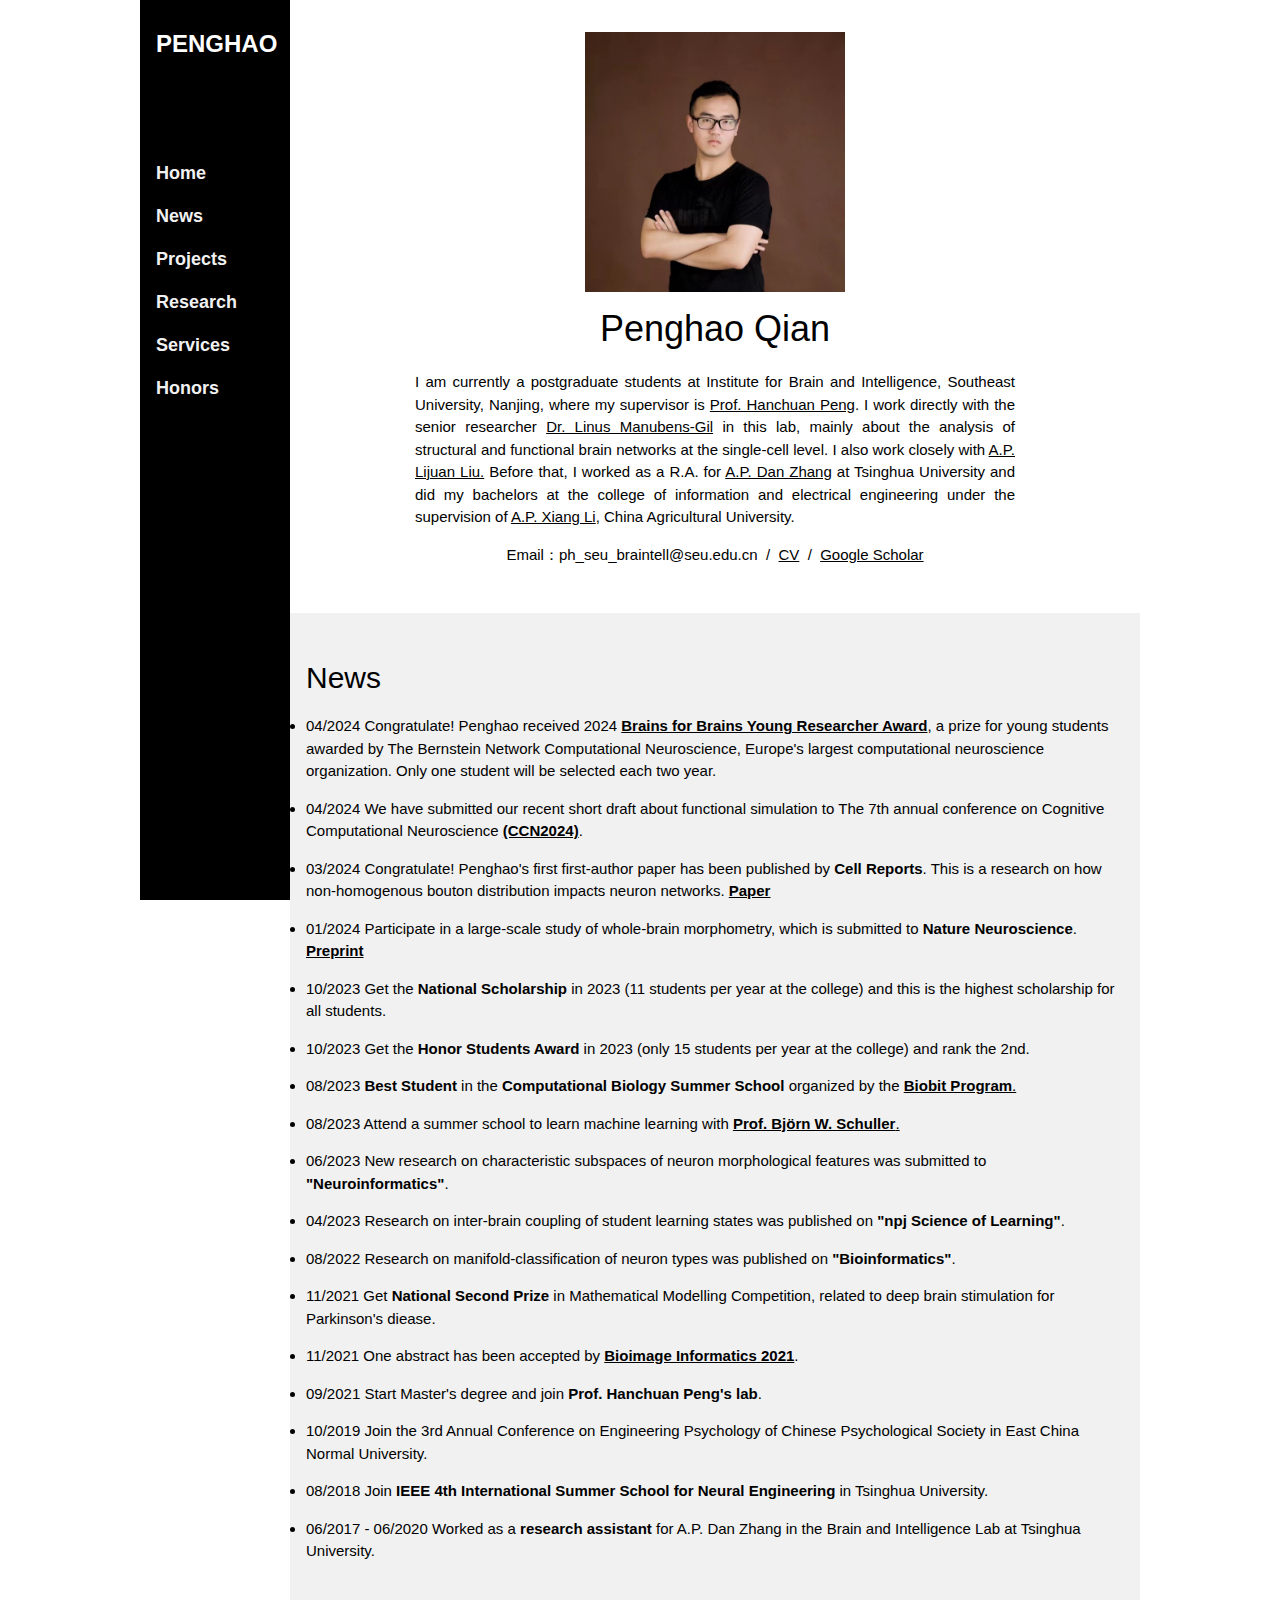
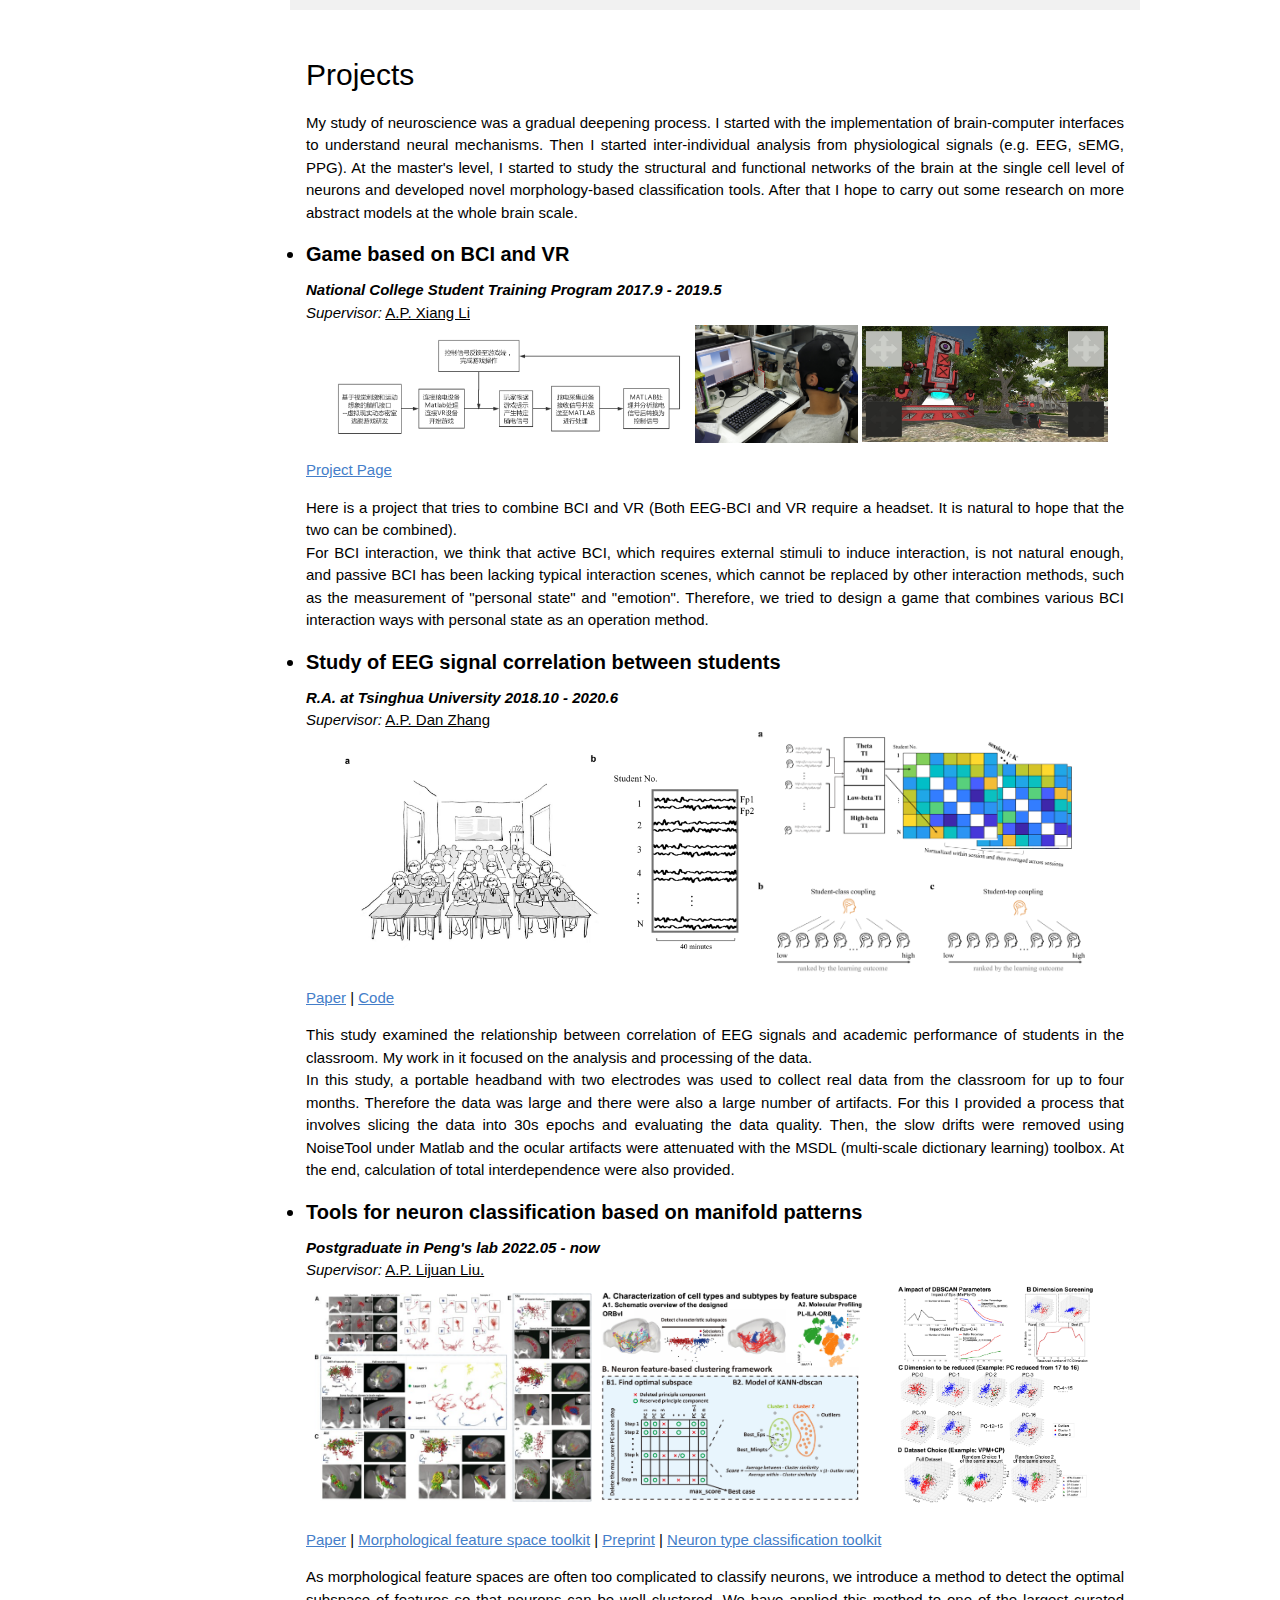
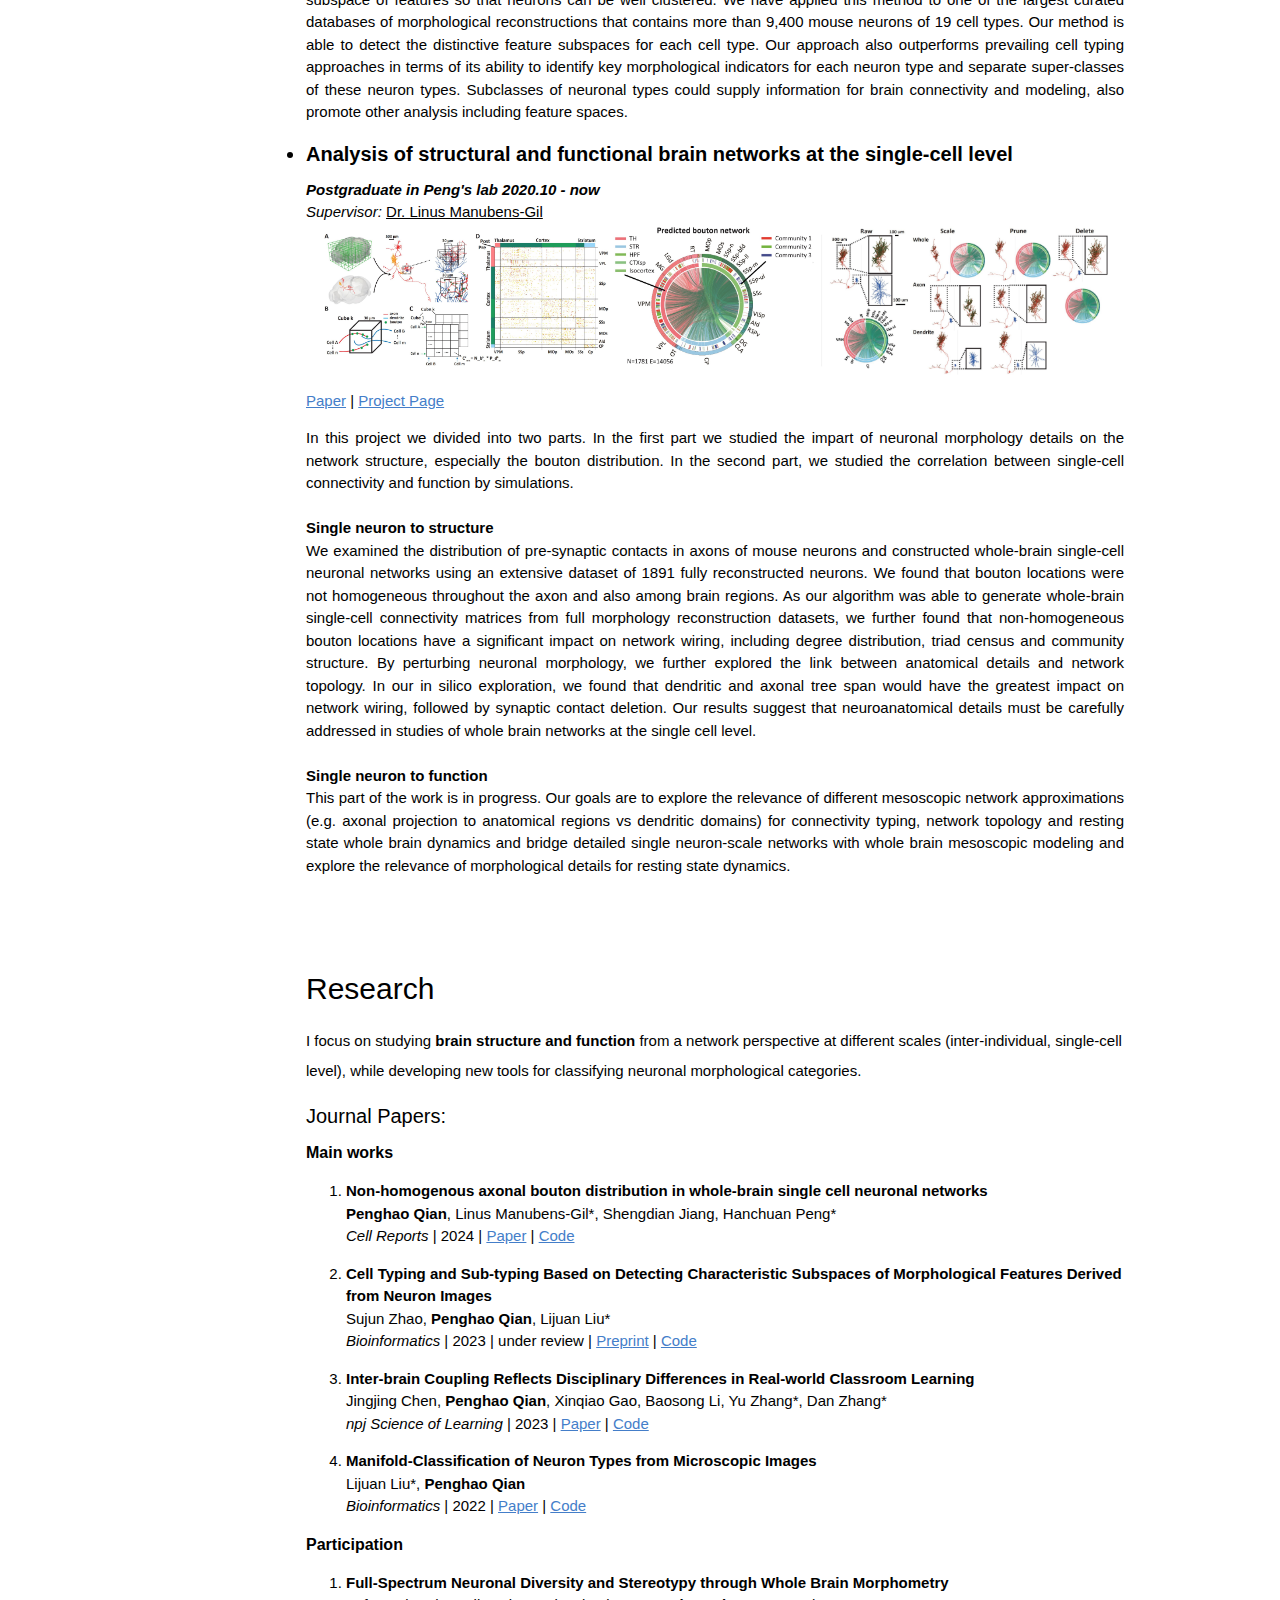
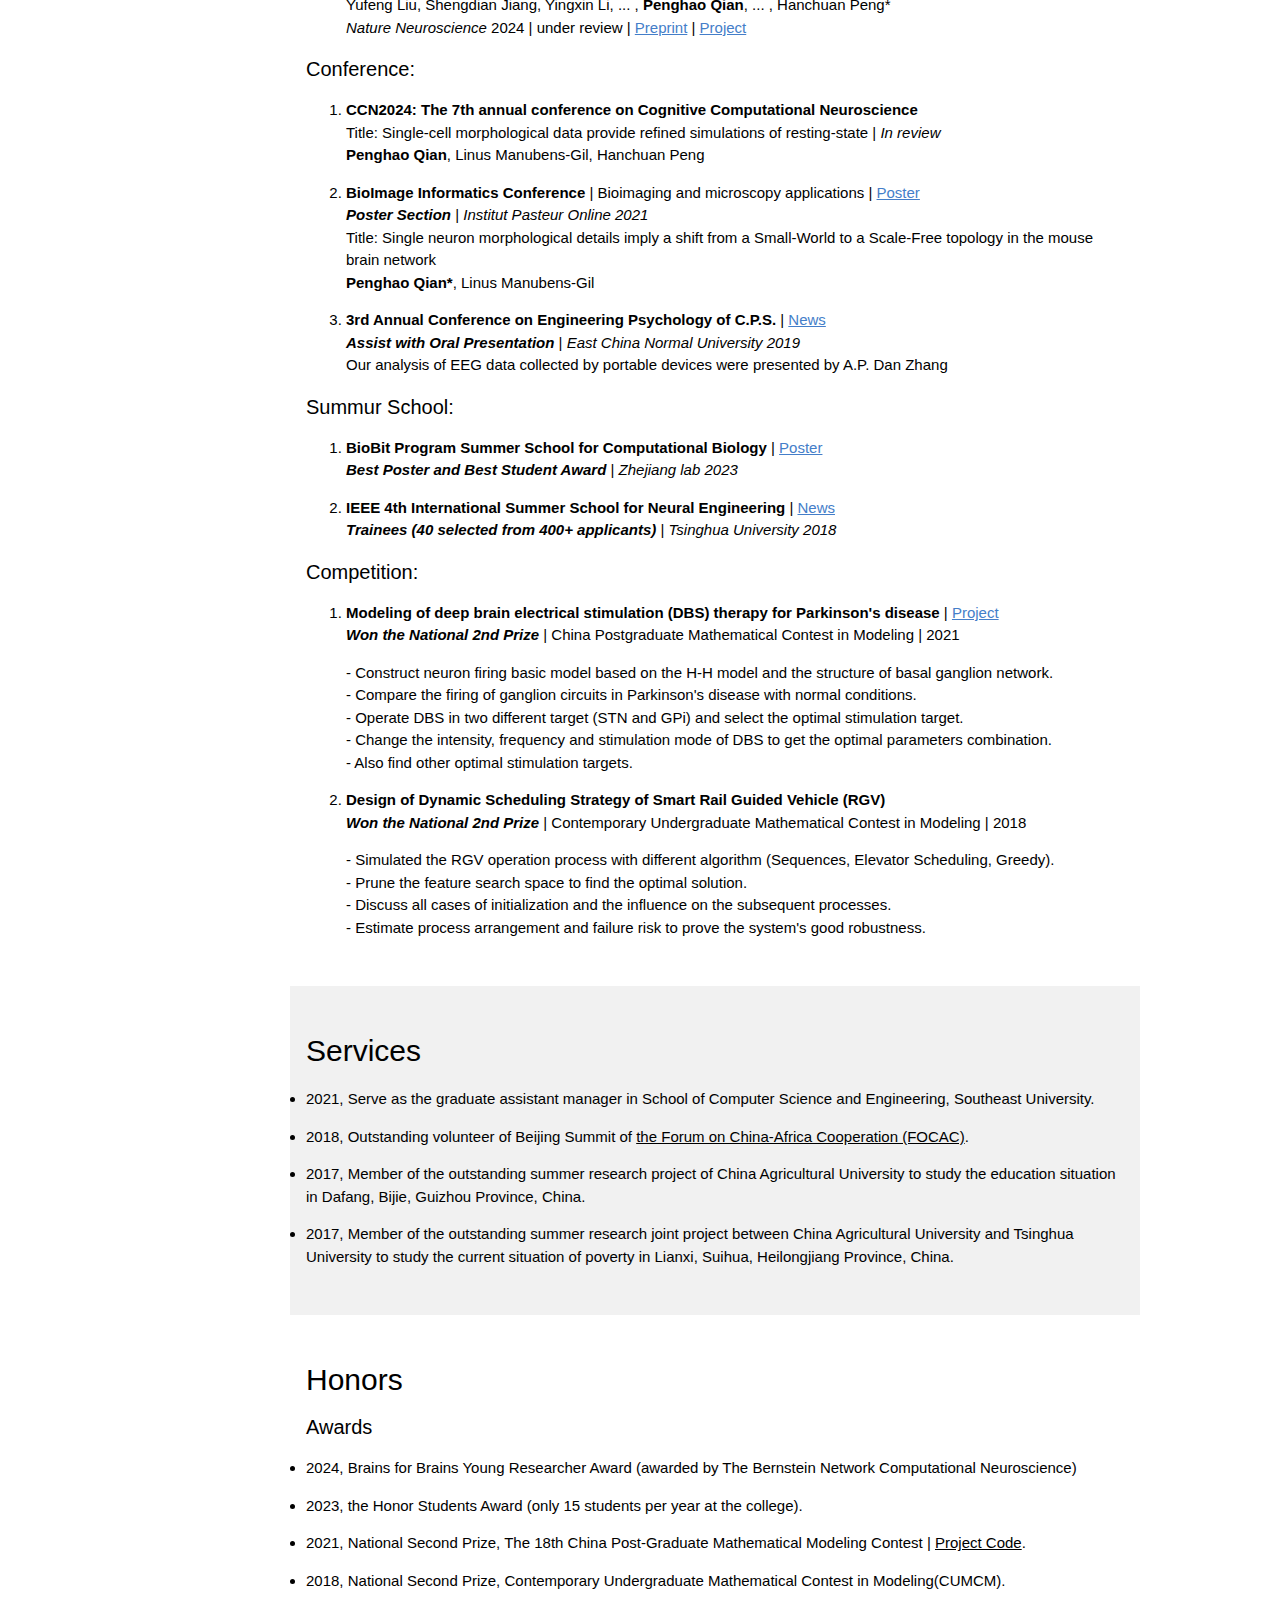
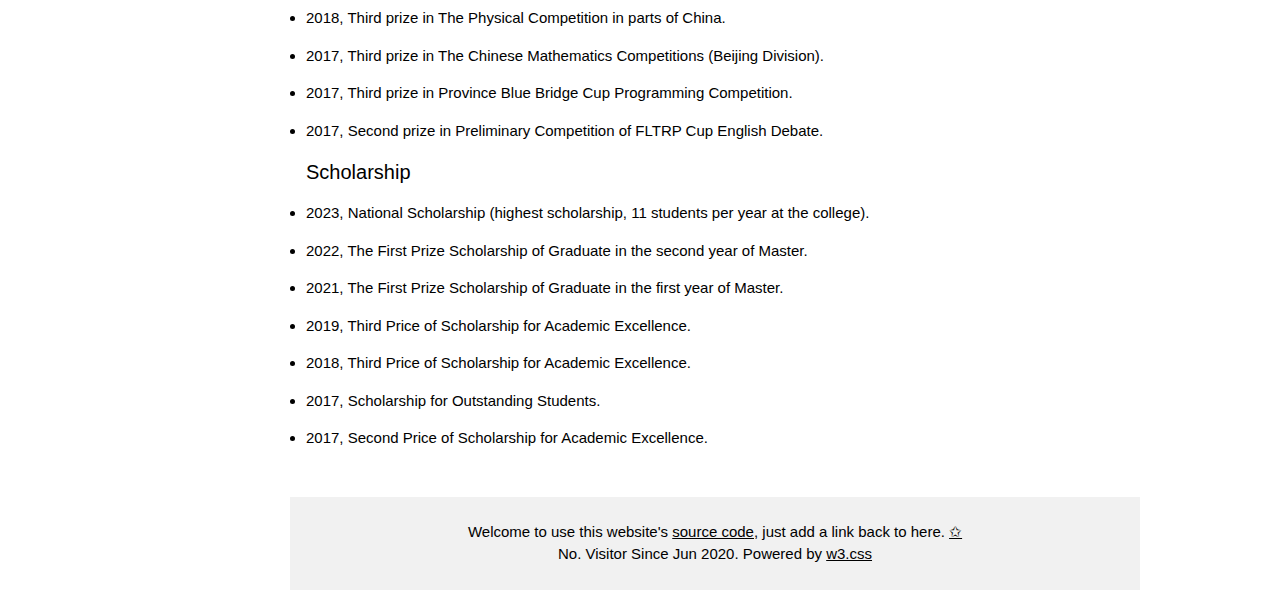
==== index.html @ 667a6465 "Update index.html" ====
<!DOCTYPE html>
<!-- 参考了王云鹤老师的学术模板，链接为https://github.com/YunheWang/HomePage -->
<html xmlns="http://www.w3.org/1999/xhtml" xml:lang="en">

<head>
  <title>Penghao Qian's Homepage</title>

  <meta charset="UTF-8">
  <meta name="viewport" content="width=device-width, initial-scale=1">
  <meta http-equiv="Content-Type" content="text/html; charset=UTF-8">
  <meta name="description" content="Penghao Qian is currently a postgraduate students at Southeast University">
  <meta name="keywords" content="Penghao Qian, 钱鹏昊, qianpenghao, Penghao, Qian">
  <meta name="author" content="Penghao Qian" />

  <link rel="stylesheet" href="w3.css">

  <style>
  .w3-sidebar a {font-family: "Roboto", sans-serif}
  body,h1,h2,h3,h4,h5,h6,.w3-wide {font-family: "Montserrat", sans-serif;}
  </style>

  <link rel="icon" type="image/png" href="images/icons.png">
  <!--
  <script src="jquery.min.js"></script>
  <script>
  $(document).ready(function(){
    // Add smooth scrolling to all links
    $("a").on('click', function(event) {

      // Make sure this.hash has a value before overriding default behavior
      if (this.hash !== "") {
        // Prevent default anchor click behavior
        event.preventDefault();

        // Store hash
        var hash = this.hash;

        // Using jQuery's animate() method to add smooth page scroll
        // The optional number (800) specifies the number of milliseconds it takes to scroll to the specified area
        $('html, body').animate({
          scrollTop: $(hash).offset().top
        }, 800, function(){

          // Add hash (#) to URL when done scrolling (default click behavior)
          window.location.hash = hash;
        });
      } // End if
    });
  });
  </script>
  //-->

</head>


<body class="w3-content" style="max-width:1000px">

<!-- Sidebar/menu -->
<nav class="w3-sidebar w3-bar-block w3-black w3-collapse w3-top w3-right" style="z-index:3;width:150px" id="mySidebar">
  <div class="w3-container w3-display-container w3-padding-16">
    <h3><b>PENGHAO</b></h3>
  </div>
  <div class="w3-padding-64 w3-text-light-grey w3-large" style="font-weight:bold">
    <a href="#home" class="w3-bar-item w3-button">Home</a>
    <a href="#news" class="w3-bar-item w3-button">News</a>
    <a href="#projects" class="w3-bar-item w3-button">Projects</a>
    <a href="#publications" class="w3-bar-item w3-button">Research</a>
    <a href="#service" class="w3-bar-item w3-button">Services</a>
    <a href="#honor" class="w3-bar-item w3-button">Honors</a>
  </div>
</nav>

<!-- Top menu on small screens -->
<header class="w3-bar w3-top w3-hide-large w3-black w3-xlarge">
  <div class="w3-bar-item w3-padding-24">PENGHAO</div>
  <a href="javascript:void(0)" class="w3-bar-item w3-button w3-padding-24 w3-right"  style="font-stretch: extra-expanded;" onclick="w3_open()"><b>≡</b></a>
  </div>
</header>

<!-- Overlay effect when opening sidebar on small screens -->
<div class="w3-overlay w3-hide-large" onclick="w3_close()" style="cursor:pointer" title="close side menu" id="myOverlay"></div>

<!-- !PAGE CONTENT! -->
<div class="w3-main" style="margin-left:150px">

  <!-- Push down content on small screens -->
  <div class="w3-hide-large" style="margin-top:83px"></div>

<!-- The Home Section -->
    <div class="w3-container w3-center w3-padding-32" id="home">
      <img style="width: 80%;max-width: 260px" alt="profile photo" src="image/Penghao.jpg">
      <h1>Penghao Qian</h1>
        <p class="w3-justify" style="width:100%;border:0px;border-spacing:0px;border-collapse:separate;margin-right:auto;margin-left:auto;max-width:600px">
          I am currently a postgraduate students at Institute for Brain and Intelligence, Southeast University, Nanjing, where my supervisor is  <a href="http://home.penglab.com/">Prof. Hanchuan Peng</a>.
          I work directly with the senior researcher <a href="https://scholar.google.com/citations?user=djj1IYUAAAAJ">Dr. Linus Manubens-Gil</a> in this lab, mainly about the analysis of structural and functional brain networks at the single-cell level.
          I also work closely with <a href="https://bme.seu.edu.cn/2023/0327/c463a439777/page.htm">A.P. Lijuan Liu.</a>
          Before that, I worked as a R.A. for <a href="https://www.psych.tsinghua.edu.cn/info/1180/1431.htm">A.P. Dan Zhang</a> at Tsinghua University 
          and did my bachelors at the college of information and electrical engineering under the supervision of <a href="http://faculty.cau.edu.cn/xxdqxy/lx_7543/list.htm">A.P. Xiang Li</a>, China Agricultural University</a>.
        </p>
        <p class="w3-center">
          <h>Email：ph_seu_braintell@seu.edu.cn</h> &nbsp/&nbsp
          <a href="https://github.com/Mr-strlen/Mr-strlen.github.io/blob/main/Penghao_CV.pdf">CV</a> &nbsp/&nbsp
          <a href="https://scholar.google.com/citations?user=bMh8__oAAAAJ">Google Scholar</a>
        </p>
        </tbody></table>
  </div>

<!-- The News Section -->
  <div class="w3-container w3-light-grey w3-padding-32" id="news">
   <h2>News</h2>
      <p><li> 04/2024 Congratulate! Penghao received 2024 <a href="https://bernstein-network.de/en/network/awards-and-initiatives/brains-for-brains-young-researcher-award/"><strong>Brains for Brains Young Researcher Award</strong></a>, a prize for young students awarded by The Bernstein Network Computational Neuroscience, Europe's largest computational neuroscience organization. Only one student will be selected each two year.</li></p>   
      <p><li> 04/2024 We have submitted our recent short draft about functional simulation to The 7th annual conference on Cognitive Computational Neuroscience <a href="https://2024.ccneuro.org/"><strong>(CCN2024)</strong></a>.</li></p>   
      <p><li> 03/2024 Congratulate! Penghao's first first-author paper has been published by <strong>Cell Reports</strong>. This is a research on how non-homogenous bouton distribution impacts neuron networks. <a href="https://doi.org/10.1016/j.celrep.2024.113871"><strong>Paper</strong></a></li></p>
      <p><li> 01/2024 Participate in a large-scale study of whole-brain morphometry, which is submitted to <strong>Nature Neuroscience</strong>. <a href="https://www.researchsquare.com/article/rs-3146034/v1"><strong>Preprint</strong></a></li></p>
      <p><li> 10/2023 Get the <strong>National Scholarship</strong> in 2023 (11 students per year at the college) and this is the highest scholarship for all students.</li></p>
      <p><li> 10/2023 Get the <strong>Honor Students Award</strong> in 2023 (only 15 students per year at the college) and rank the 2nd.</li></p>
      <p><li> 08/2023 <strong>Best Student</strong> in the <strong>Computational Biology Summer School</strong> organized by the <a href="https://en.zhejianglab.com/collaboration/biocomputing/"><strong>Biobit Program</strong>.</a></li></p>
      <p><li> 08/2023 Attend a summer school to learn machine learning with <a href="https://www.imperial.ac.uk/people/bjoern.schuller"><strong>Prof. Björn W. Schuller</strong>.</a></li></p>
      <p><li> 06/2023 New research on characteristic subspaces of neuron morphological features was submitted to <strong>"Neuroinformatics"</strong>.</li></p>
      <p><li> 04/2023 Research on inter-brain coupling of student learning states was published on <strong>"npj Science of Learning"</strong>.</li></p>
      <p><li> 08/2022 Research on manifold-classification of neuron types was published on <strong>"Bioinformatics"</strong>.</li></p>   
      <p><li> 11/2021 Get <strong>National Second Prize</strong> in Mathematical Modelling Competition, related to deep brain stimulation for Parkinson's diease.</li></p>
      <p><li> 11/2021 One abstract has been accepted by <a href="https://www.bii2021.conferences-pasteur.org/programme"><strong>Bioimage Informatics 2021</strong></a>.</li></p>
      <p><li> 09/2021 Start Master's degree and join <strong>Prof. Hanchuan Peng's lab</strong>.</li></p>
      <p><li> 10/2019 Join the 3rd Annual Conference on Engineering Psychology of Chinese Psychological Society in East China Normal University.</li></p>
      <p><li> 08/2018 Join <strong>IEEE 4th International Summer School for Neural Engineering</strong> in Tsinghua University.</li></p>
      <p><li> 06/2017 - 06/2020 Worked as a <strong>research assistant</strong> for A.P. Dan Zhang in the Brain and Intelligence Lab at Tsinghua University.</li></p>
  </div>

<!-- The Projects Section -->
  <div class="w3-container w3-padding-32" id="projects">
    <h2>Projects</h2>
    <p class="w3-justify">
    My study of neuroscience was a gradual deepening process.
    I started with the implementation of brain-computer interfaces to understand neural mechanisms. Then I started inter-individual analysis from physiological signals (e.g. EEG, sEMG, PPG).
    At the master's level, I started to study the structural and functional networks of the brain at the single cell level of neurons and developed novel morphology-based classification tools.
    After that I hope to carry out some research on more abstract models at the whole brain scale.
    </p>

    <h4><li><strong>Game based on BCI and VR</strong></li> </h4>
    <h10><div class="w3-display-container">
      <div class="w3-bar-item"><em><strong>National College Student Training Program 2017.9 - 2019.5</strong></em></div>
      <div class="w3-bar-item"><em>Supervisor:</em> <a href="http://faculty.cau.edu.cn/xxdqxy/lx_7543/list.htm">A.P. Xiang Li</a> </div>
    </div></h10>
    <div align="center">
      <img style="width:45%;" src="image/Project1_total_process.png">
      <img style="width:20%;" src="image/Project1_exp_sence.jpg">
      <img style="width:30%;" src="image/Project1_sence2_03.jpg"> 
    </div>
    <p class="w3-justify">
    <a style="color: #447ec9" href="https://github.com/Mr-strlen/BCI_VR_Game_Demo">Project Page</a> 
    </p>
    <p class="w3-justify">
      Here is a project that tries to combine BCI and VR (Both EEG-BCI and VR require a headset. It is natural to hope that the two can be combined). <br />
      For BCI interaction, we think that active BCI, which requires external stimuli to induce interaction, is not natural enough, and passive BCI has been lacking typical interaction scenes, which cannot be replaced by other interaction methods, such as the measurement of "personal state" and "emotion".
      Therefore, we tried to design a game that combines various BCI interaction ways with personal state as an operation method.
    </p> 
    
    <h4><li><strong>Study of EEG signal correlation between students</strong></li> </h4>
    <h10><div class="w3-display-container">
      <div class="w3-bar-item"><em><strong>R.A. at Tsinghua University 2018.10 - 2020.6</strong></em></div>
      <div class="w3-bar-item"><em>Supervisor:</em> <a href="https://www.psych.tsinghua.edu.cn/info/1180/1431.htm">A.P. Dan Zhang</a> </div>
    </div></h10>
    <div align="center">
      <img  style="width:50%;" src="image/Project2_intro.png">
      <img  style="width:40%;" src="image/Project2.png">
    </div>
    <p class="w3-justify">
      <a style="color: #447ec9" href="https://www.nature.com/articles/s41539-023-00162-1">Paper</a> | 
      <a style="color: #447ec9" href="https://cloud.tsinghua.edu.cn/d/455601fcaf814baca98d/">Code</a>
    </p>
    <p class="w3-justify">
      This study examined the relationship between correlation of EEG signals and academic performance of students in the classroom. My work in it focused on the analysis and processing of the data.<br />
      In this study, a portable headband with two electrodes was used to collect real data from the classroom for up to four months. Therefore the data was large and there were also a large number of artifacts. 
      For this I provided a process that involves slicing the data into 30s epochs and evaluating the data quality. 
      Then, the slow drifts were removed using NoiseTool under Matlab and the ocular artifacts were attenuated with the MSDL (multi-scale dictionary learning) toolbox. 
      At the end, calculation of total interdependence were also provided.
    </p> 

    <h4><li><strong>Tools for neuron classification based on manifold patterns</strong></li> </h4>
    <h10><div class="w3-display-container">
      <div class="w3-bar-item"><em><strong>Postgraduate in Peng's lab 2022.05 - now</strong></em></div>
      <div class="w3-bar-item"><em>Supervisor:</em> <a href="https://bme.seu.edu.cn/2023/0327/c463a439777/page.htm">A.P. Lijuan Liu.</a> </div>
    </div></h10>
    <div align="center">
      <img  style="width:34%;" src="image/Project3.jpg">
      <img  style="width:35%;" src="image/Project3_2.jpg">
      <img  style="width:28%;" src="image/Project3_3.jpg">
    </div>
    <p class="w3-justify">
      <a style="color: #447ec9" href="https://doi.org/10.1093/bioinformatics/btac594">Paper</a> |
      <a style="color: #447ec9" href="https://github.com/Mr-strlen/Cell_Pattern_Analysis_Tool">Morphological feature space toolkit</a> |
      <a style="color: #447ec9" href="https://www.biorxiv.org/content/10.1101/2023.09.26.559442">Preprint</a> |
      <a style="color: #447ec9" href="https://github.com/SEU-ALLEN-codebase/ManifoldAnalysis">Neuron type classification toolkit</a>    
    </p>
    <p class="w3-justify">
      As morphological feature spaces are often too complicated to classify neurons, we introduce a method to detect the optimal subspace of features so that neurons can be well clustered. 
      We have applied this method to one of the largest curated databases of morphological reconstructions that contains more than 9,400 mouse neurons of 19 cell types. 
      Our method is able to detect the distinctive feature subspaces for each cell type.
      Our approach also outperforms prevailing cell typing approaches in terms of its ability to identify key morphological indicators for each neuron type and separate super-classes of these neuron types. 
      Subclasses of neuronal types could supply information for brain connectivity and modeling, also promote other analysis including feature spaces.
    </p> 

    <h4><li><strong>Analysis of structural and functional brain networks at the single-cell level</strong></li> </h4>
    <h10><div class="w3-display-container">
      <div class="w3-bar-item"><em><strong>Postgraduate in Peng's lab 2020.10 - now</strong></em></div>
      <div class="w3-bar-item"><em>Supervisor:</em> <a href="https://scholar.google.com/citations?user=djj1IYUAAAAJ">Dr. Linus Manubens-Gil</a> </div>
    </div></h10>
    <div align="center">
      <img  style="width:35%;" src="image/Project4_process1.jpg">
      <img  style="width:25%;" src="image/Project4.jpg">
      <img  style="width:35%;" src="image/Project4_perturbation.jpg">
    </div>

    <p class="w3-justify">
      <a style="color: #447ec9" href="https://doi.org/10.1016/j.celrep.2024.113871">Paper</a> |
      <a style="color: #447ec9" href="https://github.com/MorphoNeuralNetworks/Full_morphology_networks_Qian">Project Page</a>
    </p>
    <p class="w3-justify">
      In this project we divided into two parts. 
      In the first part we studied the impart of neuronal morphology details on the network structure, especially the bouton distribution.
      In the second part, we studied the correlation between single-cell connectivity and function by simulations.<br /><br />
      <strong>Single neuron to structure</strong><br />
      We examined the distribution of pre-synaptic contacts in axons of mouse neurons and constructed whole-brain single-cell neuronal networks using an extensive dataset of 1891 fully reconstructed neurons. 
      We found that bouton locations were not homogeneous throughout the axon and also among brain regions. 
      As our algorithm was able to generate whole-brain single-cell connectivity matrices from full morphology reconstruction datasets, we further found that non-homogeneous bouton locations have a significant impact on network wiring, including degree distribution, triad census and community structure. 
      By perturbing neuronal morphology, we further explored the link between anatomical details and network topology. 
      In our in silico exploration, we found that dendritic and axonal tree span would have the greatest impact on network wiring, followed by synaptic contact deletion. 
      Our results suggest that neuroanatomical details must be carefully addressed in studies of whole brain networks at the single cell level.
      <br /><br />
      <strong>Single neuron to function</strong><br />
      This part of the work is in progress. Our goals are to explore the relevance of different mesoscopic network approximations (e.g. axonal projection to anatomical regions vs dendritic domains) for connectivity typing, network topology and resting state whole brain dynamics 
      and bridge detailed single neuron-scale networks with whole brain mesoscopic modeling and explore the relevance of morphological details for resting state dynamics.
    </p> 
  </div>
  
 <!-- The Publications Section -->
  <div class="w3-container w3-padding-32"" id="publications">
    <h2>Research</h2>
      <p class="w3-left-align" style="line-height:200%">
        I focus on studying <strong>brain structure and function</strong> from a network perspective at different scales (inter-individual, single-cell level), while developing new tools for classifying neuronal morphological categories.
      </p>
	<h4> Journal Papers:</h4>
  <h6><strong>Main works</strong></h6>
    <ol>
      <p>
        <li><strong>Non-homogenous axonal bouton distribution in whole-brain single cell neuronal networks</strong>
        <br>
        <strong>Penghao Qian</strong>, Linus Manubens-Gil*, Shengdian Jiang, Hanchuan Peng*
        <br>
        <em>Cell Reports</em> | 2024 | <a style="color: #447ec9" href="https://doi.org/10.1016/j.celrep.2024.113871">Paper</a> | <a style="color: #447ec9" href="https://github.com/MorphoNeuralNetworks/Full_morphology_networks_Qian">Code</a> 
      </p>
      <p>
        <li><strong>Cell Typing and Sub-typing Based on Detecting Characteristic Subspaces of Morphological Features Derived from Neuron Images</strong>
        <br>
        Sujun Zhao, <strong>Penghao Qian</strong>, Lijuan Liu*
        <br>
        <em>Bioinformatics</em> | 2023 | under review | <a style="color: #447ec9" href="https://www.biorxiv.org/content/10.1101/2023.09.26.559442">Preprint</a> | <a style="color: #447ec9" href="https://github.com/SEU-ALLEN-codebase/ManifoldAnalysis">Code</a>
      </p>
      <p>
        <li><strong>Inter-brain Coupling Reflects Disciplinary Differences in Real-world Classroom Learning</strong>
        <br>
        Jingjing Chen, <strong>Penghao Qian</strong>, Xinqiao Gao, Baosong Li, Yu Zhang*, Dan Zhang*
        <br>
        <em>npj Science of Learning</em> | 2023 | <a style="color: #447ec9" href="https://www.nature.com/articles/s41539-023-00162-1">Paper</a> | <a style="color: #447ec9" href="https://cloud.tsinghua.edu.cn/d/455601fcaf814baca98d/">Code</a>
      </p>
      <p>
        <li><strong>Manifold-Classification of Neuron Types from Microscopic Images</strong>
        <br>
        Lijuan Liu*, <strong>Penghao Qian</strong>
        <br>
        <em>Bioinformatics</em> | 2022 | <a style="color: #447ec9" href="https://doi.org/10.1093/bioinformatics/btac594">Paper</a> | <a style="color: #447ec9" href="https://github.com/Mr-strlen/Cell_Pattern_Analysis_Tool">Code</a>
      </p>
    </ol>

    <h6><strong>Participation</strong></h6>
    <ol>
      <p>
        <li><strong>Full-Spectrum Neuronal Diversity and Stereotypy through Whole Brain Morphometry</strong>
        <br>
        Yufeng Liu, Shengdian Jiang, Yingxin Li, ... , <strong>Penghao Qian</strong>, ... , Hanchuan Peng*
        <br>
        <em>Nature Neuroscience</em> 2024 | under review | <a style="color: #447ec9" href="https://www.researchsquare.com/article/rs-3146034/v1">Preprint</a> | <a style="color: #447ec9" href="https://sd-jiang.github.io/full_spectrum/">Project</a> 
      </p>
    </ol>

    </p>
  
  <h4> Conference:</h4>
  <ol>
    <p>
      <li>
      <strong>CCN2024: The 7th annual conference on Cognitive Computational Neuroscience</strong>
      <br>
      Title: Single-cell morphological data provide refined simulations of resting-state | <em>In review</em>
      <br>
      <strong>Penghao Qian</strong>, Linus Manubens-Gil, Hanchuan Peng
    </p>
    <p>
      <li>
      <strong>BioImage Informatics Conference</strong> | Bioimaging and microscopy applications | <a style="color: #447ec9" href="image/BII_Poster.JPG">Poster</a>
      <br>
      <strong><em>Poster Section</em></strong> | <em>Institut Pasteur Online 2021</em>
      <br>
      Title: Single neuron morphological details imply a shift from a Small-World to a Scale-Free topology in the mouse brain network
      <br>
      <strong>Penghao Qian*</strong>, Linus Manubens-Gil
    </p>
    <p>
      <li>
      <strong>3rd Annual Conference on Engineering Psychology of C.P.S.</strong> | <a style="color: #447ec9" href="https://engpsy.bjtu.edu.cn/archives/333">News</a>
      <br>
      <strong><em>Assist with Oral Presentation</em></strong> | <em>East China Normal University 2019</em>
      <br>
      Our analysis of EEG data collected by portable devices were presented by A.P. Dan Zhang
      <br>
    </p>
  </ol>

  <h4> Summur School:</h4>
  <ol>
    <p>
      <li>
      <strong>BioBit Program Summer School for Computational Biology</strong> | <a style="color: #447ec9" href="image/Biobit_Poster.JPG">Poster</a>
      <br>
      <strong><em>Best Poster and Best Student Award</em></strong> | <em>Zhejiang lab 2023</em>
      <br>
    </p>
    <p>
      <li>
      <strong>IEEE 4th International Summer School for Neural Engineering</strong> | <a style="color: #447ec9" href="https://www.embs.org/news-and-events/news/the-4th-ieee-embs-summer-school-of-neural-engineering-in-beijing-china/">News</a>
      <br>
      <strong><em>Trainees (40 selected from 400+ applicants)</em></strong> | <em>Tsinghua University 2018</em>
    </p>
  </ol>


  <h4> Competition:</h4>
  <ol>
    <p>
      <li>
      <strong>Modeling of deep brain electrical stimulation (DBS) therapy for Parkinson's disease</strong> | <a style="color: #447ec9" href="https://github.com/Mr-strlen/Basal_Ganglia_Network_Model">Project</a>
      <br>
      <strong><em>Won the National 2nd Prize</em></strong> | China Postgraduate Mathematical Contest in Modeling | 2021
      <br>
      <p class="w3-justify">
        - Construct neuron firing basic model based on the H-H model and the structure of basal ganglion network.<br>
        - Compare the firing of ganglion circuits in Parkinson's disease with normal conditions.<br> 
        - Operate DBS in two different target (STN and GPi) and select the optimal stimulation target.<br>
        - Change the intensity, frequency and stimulation mode of DBS to get the optimal parameters combination.<br> 
        - Also find other optimal stimulation targets.<br>
      </p> 
    </p>
    <p>
      <li>
      <strong>Design of Dynamic Scheduling Strategy of Smart Rail Guided Vehicle (RGV)</strong> 
      <br>
      <strong><em>Won the National 2nd Prize</em></strong> | Contemporary Undergraduate Mathematical Contest in Modeling | 2018
      <br>
      <p class="w3-justify">
        - Simulated the RGV operation process with different algorithm (Sequences, Elevator Scheduling, Greedy).<br> 
        - Prune the feature search space to find the optimal solution.<br>
        - Discuss all cases of initialization and the influence on the subsequent processes.<br>
        - Estimate process arrangement and failure risk to prove the system's good robustness.<br>
      </p> 
    </p>

  </ol>
  </div>

<!-- The Services Section -->
  <div class="w3-container w3-light-grey w3-padding-32" id="service">
    <h2>Services</h2>
    <p><li>2021, Serve as the graduate assistant manager in School of Computer Science and Engineering, Southeast University.</p>
	  <p><li>2018, Outstanding volunteer of Beijing Summit of <a href="http://www.focac.org/">the Forum on China-Africa Cooperation (FOCAC)</a>.</p>
    <p><li>2017, Member of the outstanding summer research project of China Agricultural University to study the education situation in Dafang, Bijie, Guizhou Province, China.</p>
    <p><li>2017, Member of the outstanding summer research joint project between China Agricultural University and Tsinghua University to study the current situation of poverty in Lianxi, Suihua, Heilongjiang Province, China.</p>
  </div>

  <!-- The Honors Section -->
  <div class="w3-container w3-padding-32" id="honor">
    <h2>Honors</h2>
    <h4>Awards</h4>
    <p><li> 2024, Brains for Brains Young Researcher Award (awarded by The Bernstein Network Computational Neuroscience)</p>
    <p><li> 2023, the Honor Students Award (only 15 students per year at the college).</p>
    <p><li> 2021, National Second Prize, The 18th China Post-Graduate Mathematical Modeling Contest | <a href="https://github.com/Mr-strlen/Basal_Ganglia_Network_Model">Project Code</a>.</p>
    <p><li> 2018, National Second Prize, Contemporary Undergraduate Mathematical Contest in Modeling(CUMCM).</p>  
    <p><li> 2018, Third prize in The Physical Competition in parts of China.</p>
    <p><li> 2017, Third prize in The Chinese Mathematics Competitions (Beijing Division).</p>
    <p><li> 2017, Third prize in Province Blue Bridge Cup Programming Competition.</p>
    <p><li> 2017, Second prize in Preliminary Competition of FLTRP Cup English Debate.</p>
    
    <h4>Scholarship</h4>
    <p><li> 2023, National Scholarship (highest scholarship, 11 students per year at the college).</p>
    <p><li> 2022, The First Prize Scholarship of Graduate in the second year of Master.</p>
    <p><li> 2021, The First Prize Scholarship of Graduate in the first year of Master.</p>
    <p><li> 2019, Third Price of Scholarship for Academic Excellence.</p>
    <p><li> 2018, Third Price of Scholarship for Academic Excellence.</p>
    <p><li> 2017, Scholarship for Outstanding Students.</p>  
    <p><li> 2017, Second Price of Scholarship for Academic Excellence.</p>
      
  </div>  
  <div class="w3-light-grey w3-center w3-padding-24">

    Welcome to use this website's <a href="https://github.com/YunheWang/HomePage">source code</a>, just add a link back to here. <a href="https://www.wangyunhe.site/">&#10025;</a></br>

  <!-- Default Statcounter code for Yunhe Wang's Homepage  https://www.wangyunhe.site -->
  No.
  <script type="text/javascript">
  var sc_project=12347113; 
  var sc_invisible=0; 
  var sc_security="21aca5d1"; 
  var sc_https=1; 
  var scJsHost = "https://";
  document.write("<sc"+"ript type='text/javascript' src='" + scJsHost+
  "statcounter.com/counter/counter.js'></"+"script>");
  </script> Visitor Since Jun 2020. Powered by <a href="https://www.w3schools.com/w3css/default.asp" title="W3.CSS" target="_blank" class="w3-hover-opacity">w3.css</a>
  <noscript>
    <div class="statcounter"><a title="Web Analytics Made Easy -
  StatCounter" href="https://statcounter.com/" target="_blank"><img
  class="statcounter" src="https://c.statcounter.com/12347113/0/21aca5d1/0/"
  alt="Web Analytics Made Easy - StatCounter"></a></div>
  </noscript>
  <!-- End of Statcounter Code -->

  </div>

  <!-- End page content -->
</div>

<script>
// Accordion 
function myAccFunc() {
  var x = document.getElementById("demoAcc");
  if (x.className.indexOf("w3-show") == -1) {
    x.className += " w3-show";
  } else {
    x.className = x.className.replace(" w3-show", "");
  }
}

// Click on the "Jeans" link on page load to open the accordion for demo purposes
document.getElementById("myBtn").click();


// Open and close sidebar
function w3_open() {
  document.getElementById("mySidebar").style.display = "block";
  document.getElementById("myOverlay").style.display = "block";
}
 
function w3_close() {
  document.getElementById("mySidebar").style.display = "none";
  document.getElementById("myOverlay").style.display = "none";
}
</script>

</body>
</html>
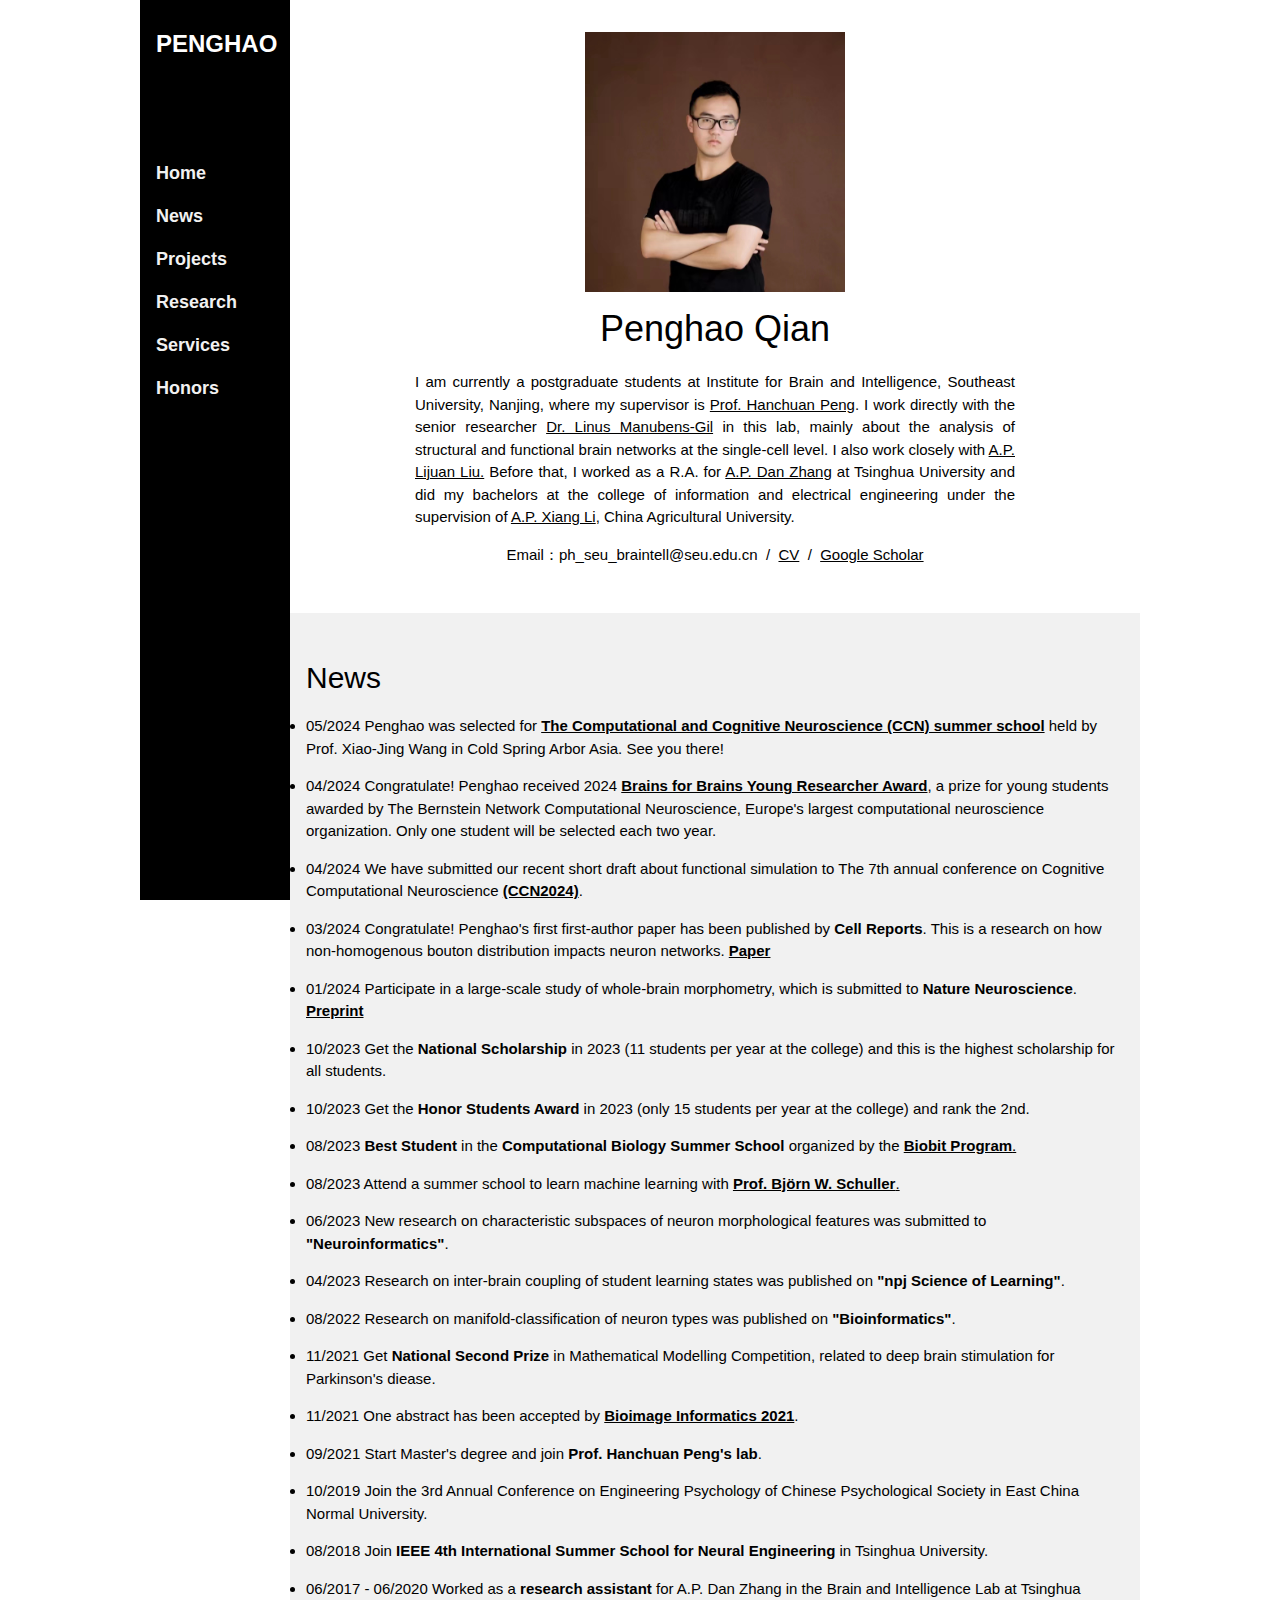
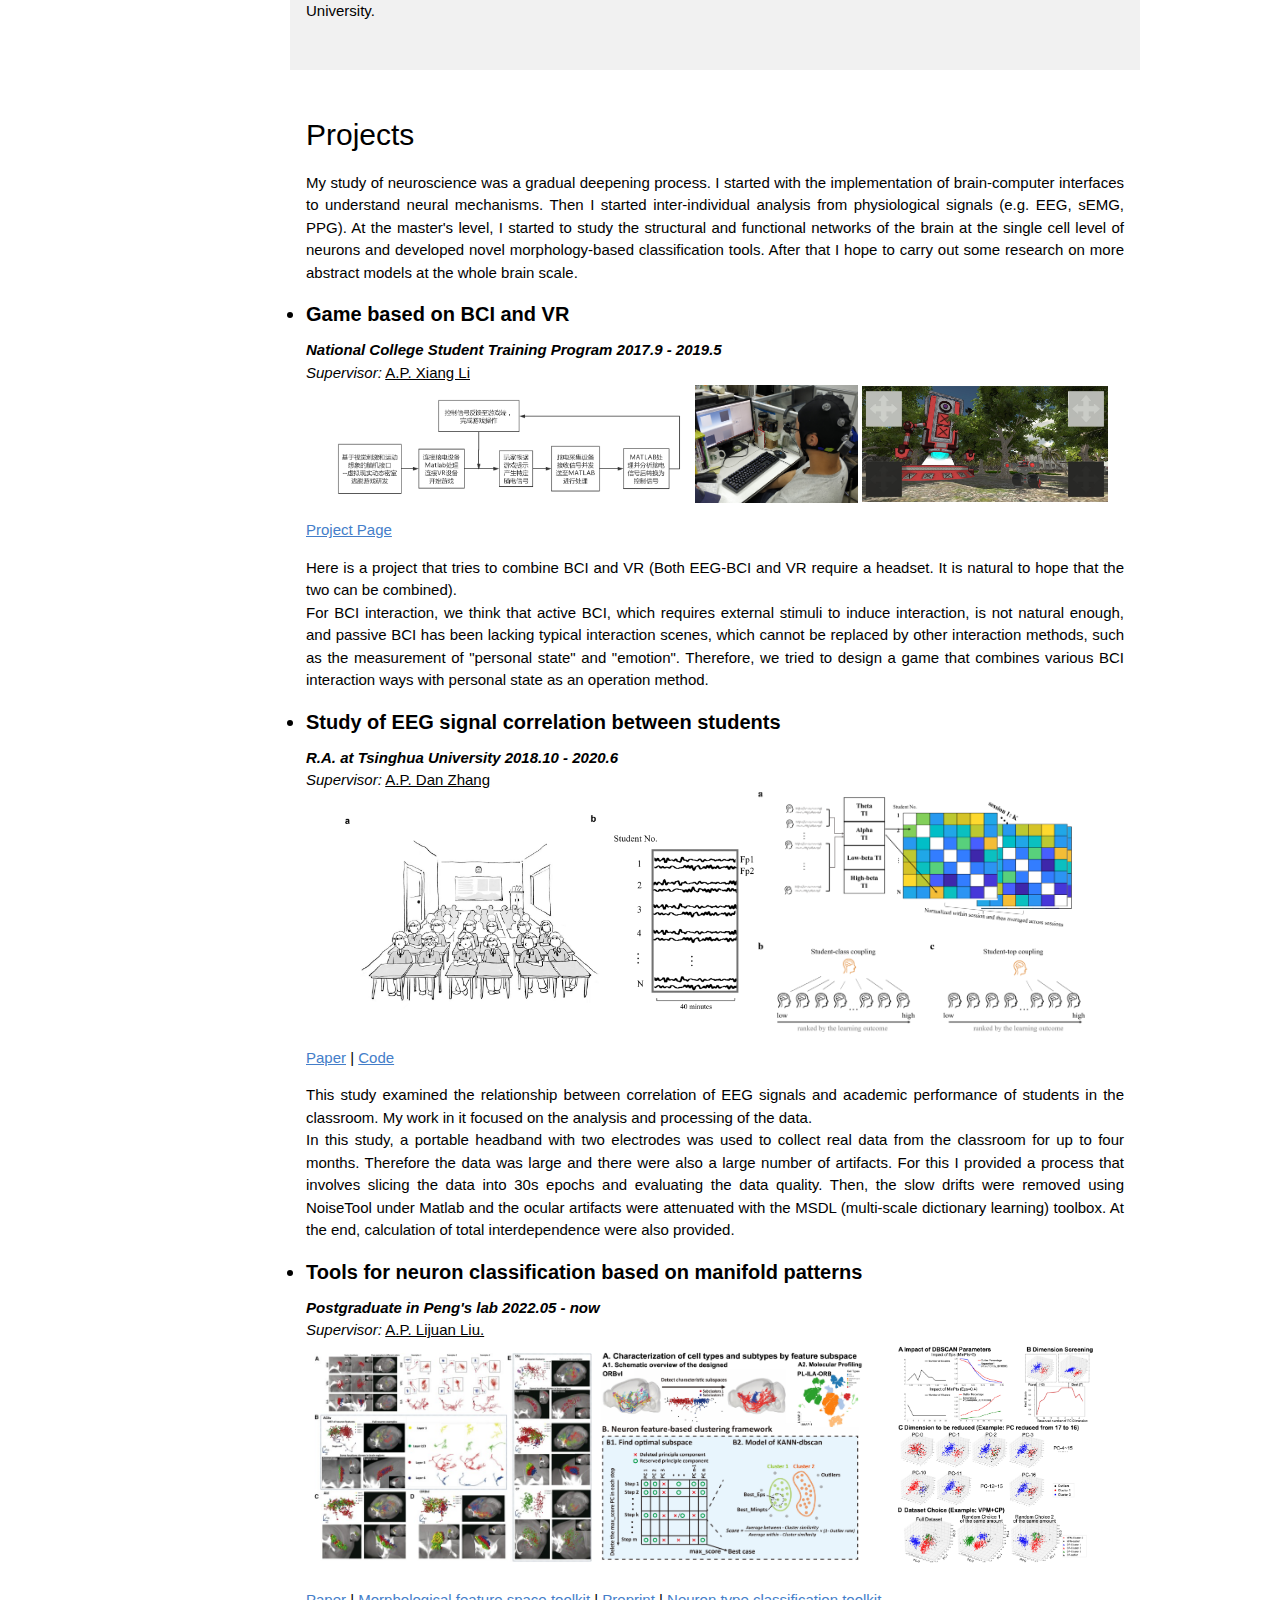
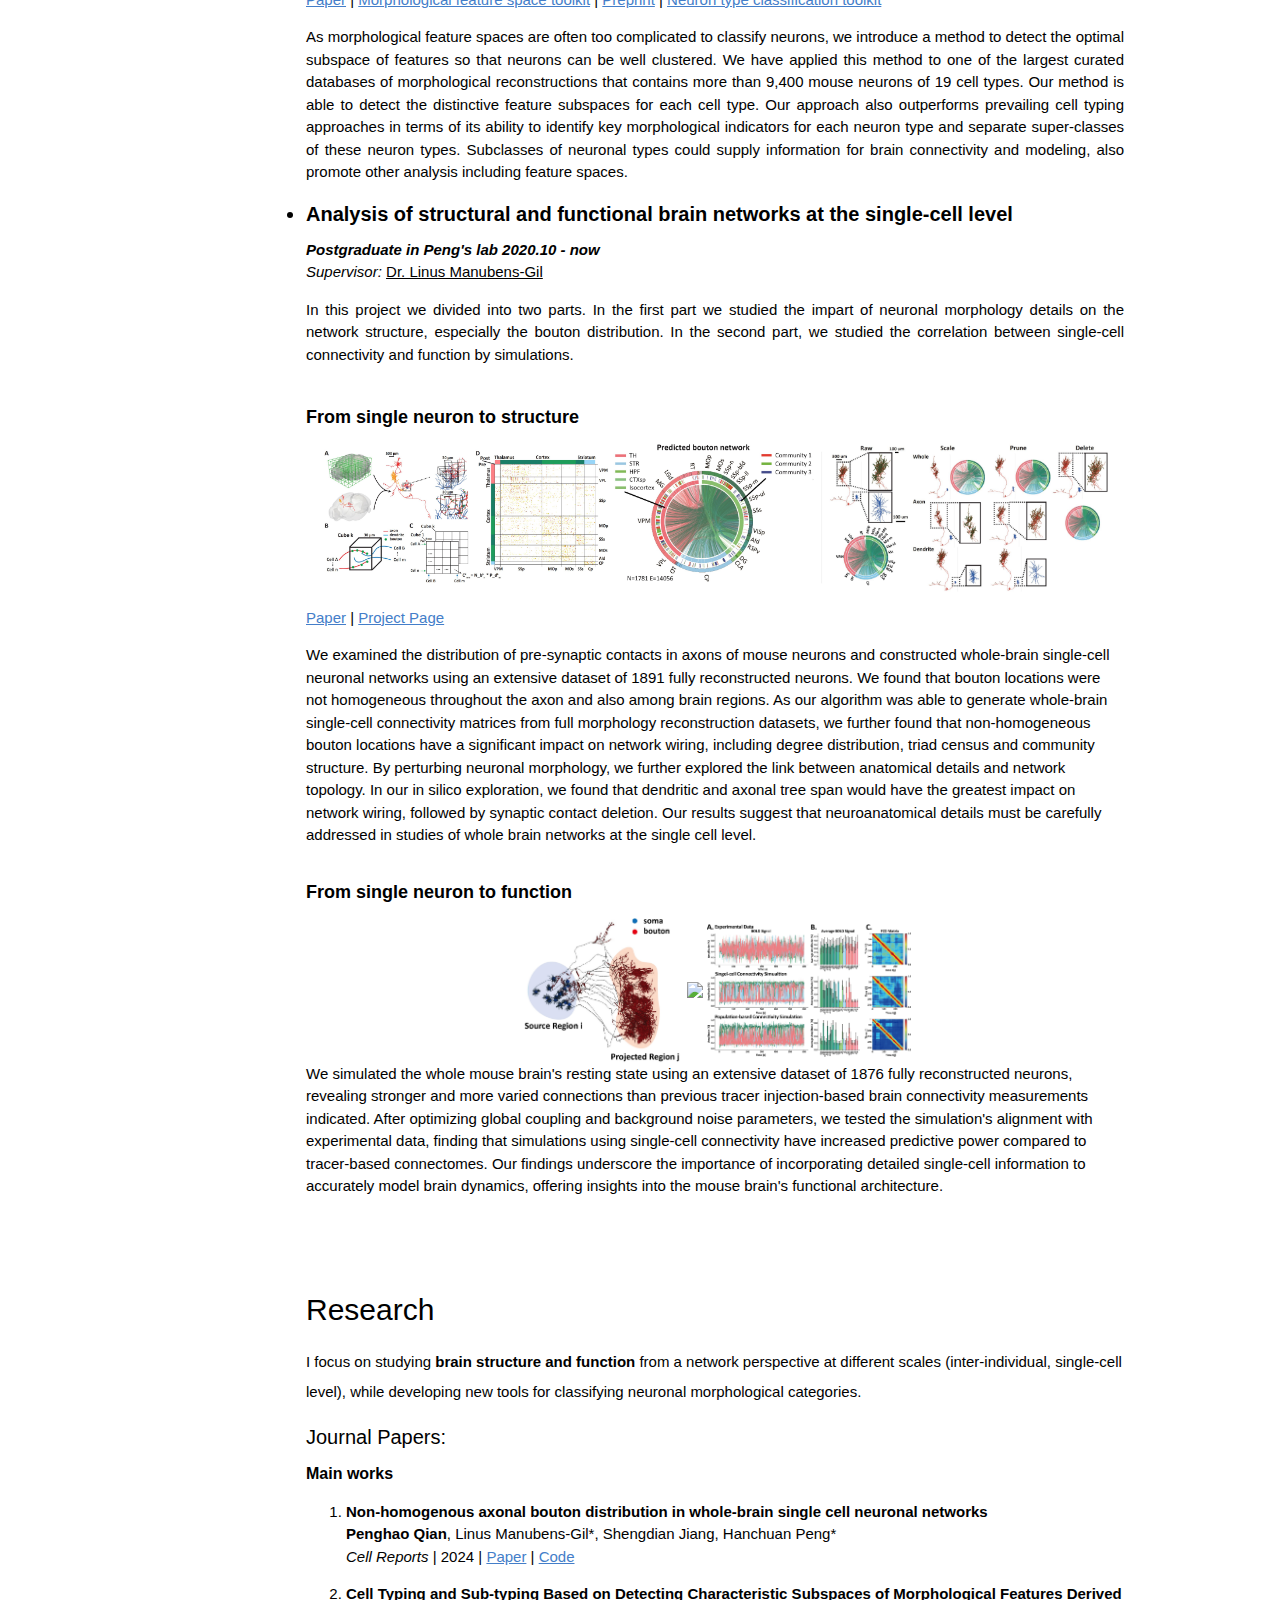
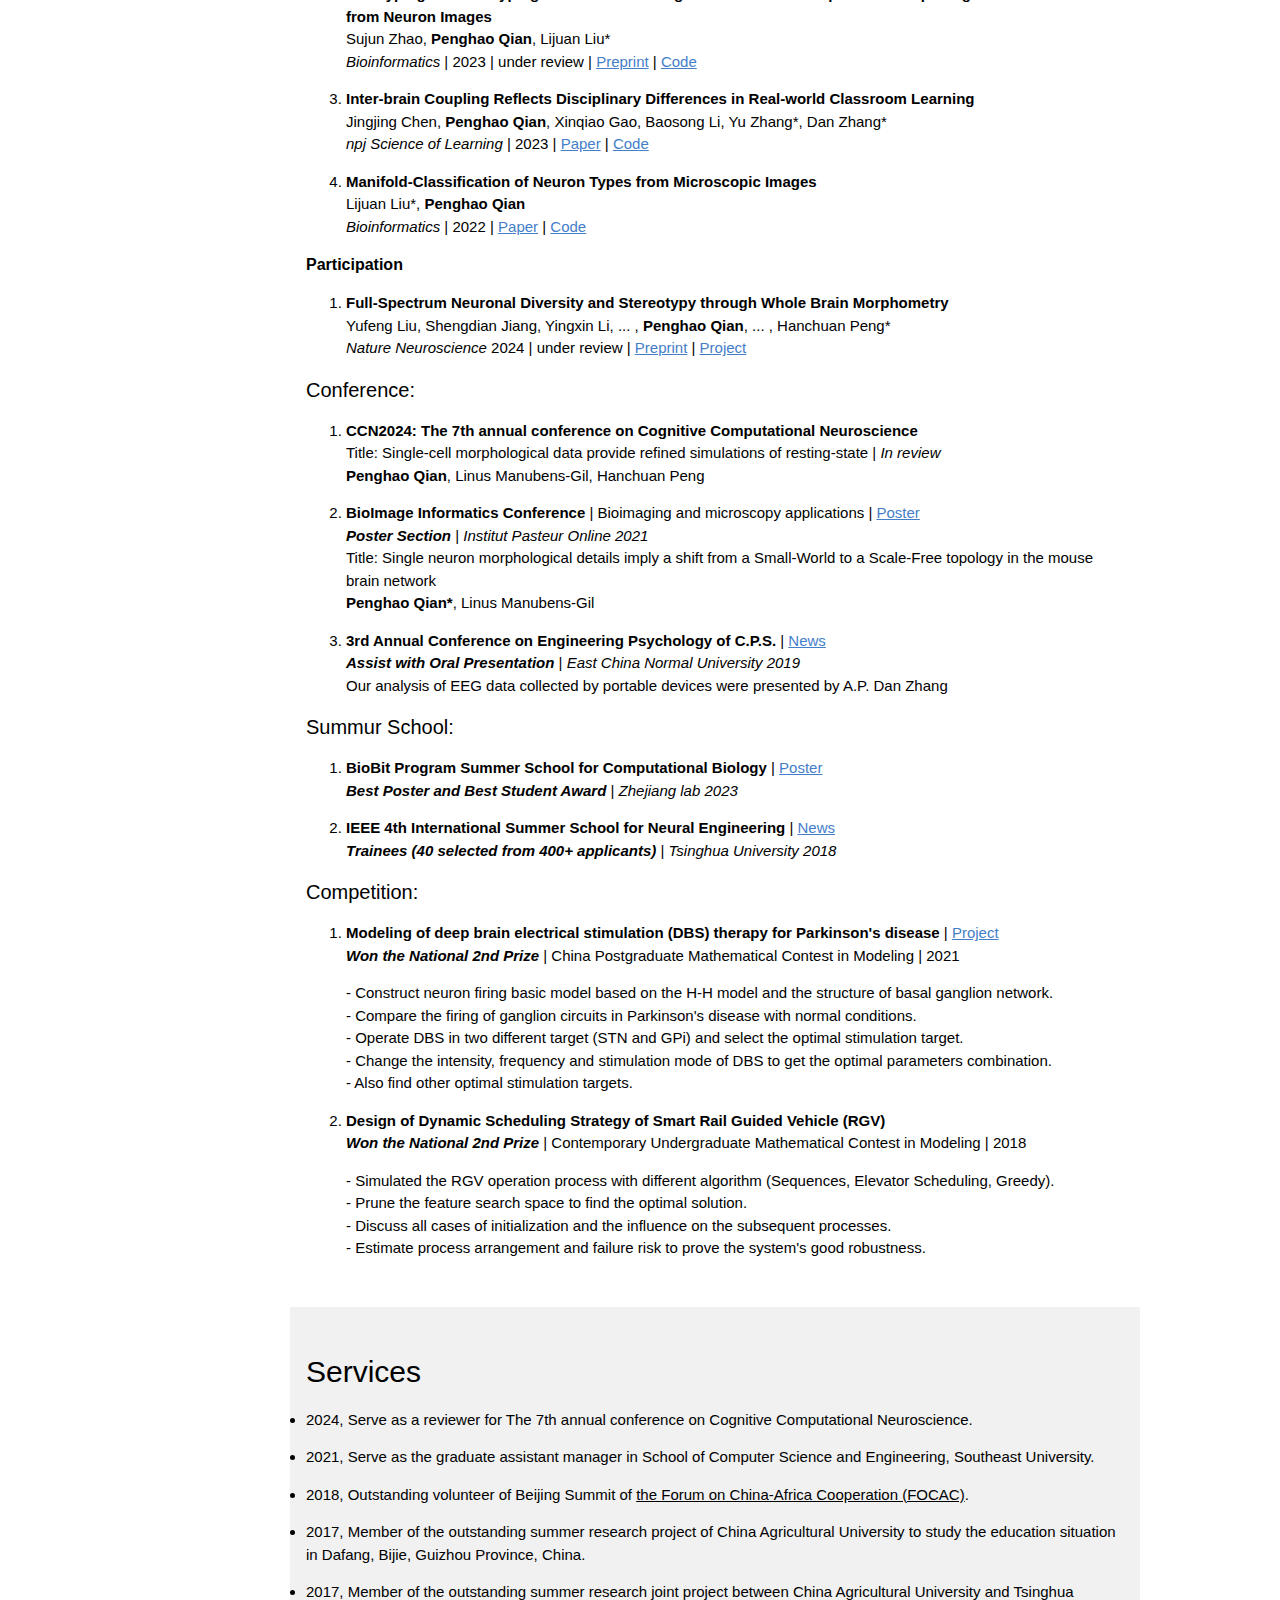
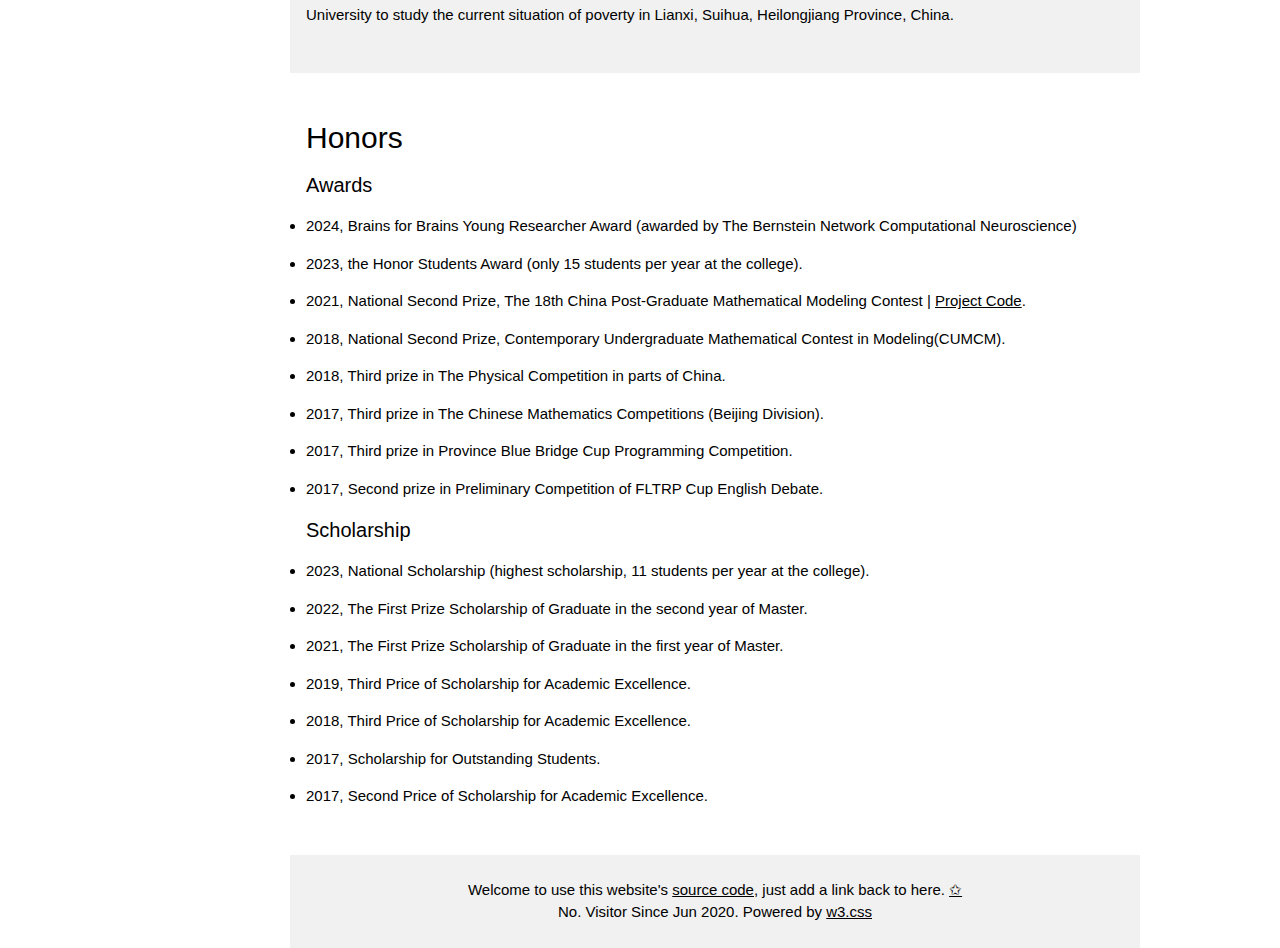
==== commit 55926c38: "update news and papers" ====
--- a/index.html
+++ b/index.html
@@ -108,6 +108,7 @@
 <!-- The News Section -->
   <div class="w3-container w3-light-grey w3-padding-32" id="news">
    <h2>News</h2>
+      <p><li> 05/2024 Penghao was selected for <a href="https://www.csh-asia.org/?content/2382"><strong>The Computational and Cognitive Neuroscience (CCN) summer school</strong></a> held by Prof. Xiao-Jing Wang in Cold Spring Arbor Asia. See you there!</li></p>
       <p><li> 04/2024 Congratulate! Penghao received 2024 <a href="https://bernstein-network.de/en/network/awards-and-initiatives/brains-for-brains-young-researcher-award/"><strong>Brains for Brains Young Researcher Award</strong></a>, a prize for young students awarded by The Bernstein Network Computational Neuroscience, Europe's largest computational neuroscience organization. Only one student will be selected each two year.</li></p>   
       <p><li> 04/2024 We have submitted our recent short draft about functional simulation to The 7th annual conference on Cognitive Computational Neuroscience <a href="https://2024.ccneuro.org/"><strong>(CCN2024)</strong></a>.</li></p>   
       <p><li> 03/2024 Congratulate! Penghao's first first-author paper has been published by <strong>Cell Reports</strong>. This is a research on how non-homogenous bouton distribution impacts neuron networks. <a href="https://doi.org/10.1016/j.celrep.2024.113871"><strong>Paper</strong></a></li></p>
@@ -206,31 +207,36 @@
       <div class="w3-bar-item"><em><strong>Postgraduate in Peng's lab 2020.10 - now</strong></em></div>
       <div class="w3-bar-item"><em>Supervisor:</em> <a href="https://scholar.google.com/citations?user=djj1IYUAAAAJ">Dr. Linus Manubens-Gil</a> </div>
     </div></h10>
-    <div align="center">
-      <img  style="width:35%;" src="image/Project4_process1.jpg">
-      <img  style="width:25%;" src="image/Project4.jpg">
-      <img  style="width:35%;" src="image/Project4_perturbation.jpg">
-    </div>
-
-    <p class="w3-justify">
-      <a style="color: #447ec9" href="https://doi.org/10.1016/j.celrep.2024.113871">Paper</a> |
-      <a style="color: #447ec9" href="https://github.com/MorphoNeuralNetworks/Full_morphology_networks_Qian">Project Page</a>
-    </p>
     <p class="w3-justify">
       In this project we divided into two parts. 
       In the first part we studied the impart of neuronal morphology details on the network structure, especially the bouton distribution.
       In the second part, we studied the correlation between single-cell connectivity and function by simulations.<br /><br />
-      <strong>Single neuron to structure</strong><br />
+      <h5><strong>From single neuron to structure</strong></h5>
+      <div align="center">
+        <img  style="width:35%;" src="image/Project4_process1.jpg">
+        <img  style="width:25%;" src="image/Project4.jpg">
+        <img  style="width:35%;" src="image/Project4_perturbation.jpg">
+      </div>
+      <p class="w3-justify">
+        <a style="color: #447ec9" href="https://doi.org/10.1016/j.celrep.2024.113871">Paper</a> |
+        <a style="color: #447ec9" href="https://github.com/MorphoNeuralNetworks/Full_morphology_networks_Qian">Project Page</a>
+      </p>
       We examined the distribution of pre-synaptic contacts in axons of mouse neurons and constructed whole-brain single-cell neuronal networks using an extensive dataset of 1891 fully reconstructed neurons. 
       We found that bouton locations were not homogeneous throughout the axon and also among brain regions. 
       As our algorithm was able to generate whole-brain single-cell connectivity matrices from full morphology reconstruction datasets, we further found that non-homogeneous bouton locations have a significant impact on network wiring, including degree distribution, triad census and community structure. 
       By perturbing neuronal morphology, we further explored the link between anatomical details and network topology. 
       In our in silico exploration, we found that dendritic and axonal tree span would have the greatest impact on network wiring, followed by synaptic contact deletion. 
       Our results suggest that neuroanatomical details must be carefully addressed in studies of whole brain networks at the single cell level.
-      <br /><br />
-      <strong>Single neuron to function</strong><br />
-      This part of the work is in progress. Our goals are to explore the relevance of different mesoscopic network approximations (e.g. axonal projection to anatomical regions vs dendritic domains) for connectivity typing, network topology and resting state whole brain dynamics 
-      and bridge detailed single neuron-scale networks with whole brain mesoscopic modeling and explore the relevance of morphological details for resting state dynamics.
+      <br/><br/>
+      <h5><strong>From single neuron to function</strong></h5>
+      <div align="center">
+        <img  style="width:20%;" src="image/Project5_1.jpg">
+        <img  style="width:45%;" src="image/Project5_2.jpg">
+        <img  style="width:25%;" src="image/Project5_3.jpg">
+      </div>
+      We simulated the whole mouse brain's resting state using an extensive dataset of 1876 fully reconstructed neurons, revealing stronger and more varied connections than previous tracer injection-based brain connectivity measurements indicated.
+      After optimizing global coupling and background noise parameters, we tested the simulation's alignment with experimental data, finding that simulations using single-cell connectivity have increased predictive power compared to tracer-based connectomes. 
+      Our findings underscore the importance of incorporating detailed single-cell information to accurately model brain dynamics, offering insights into the mouse brain's functional architecture.
     </p> 
   </div>
   
@@ -371,6 +377,7 @@
 <!-- The Services Section -->
   <div class="w3-container w3-light-grey w3-padding-32" id="service">
     <h2>Services</h2>
+    <p><li>2024, Serve as a reviewer for The 7th annual conference on Cognitive Computational Neuroscience.</p>
     <p><li>2021, Serve as the graduate assistant manager in School of Computer Science and Engineering, Southeast University.</p>
 	  <p><li>2018, Outstanding volunteer of Beijing Summit of <a href="http://www.focac.org/">the Forum on China-Africa Cooperation (FOCAC)</a>.</p>
     <p><li>2017, Member of the outstanding summer research project of China Agricultural University to study the education situation in Dafang, Bijie, Guizhou Province, China.</p>
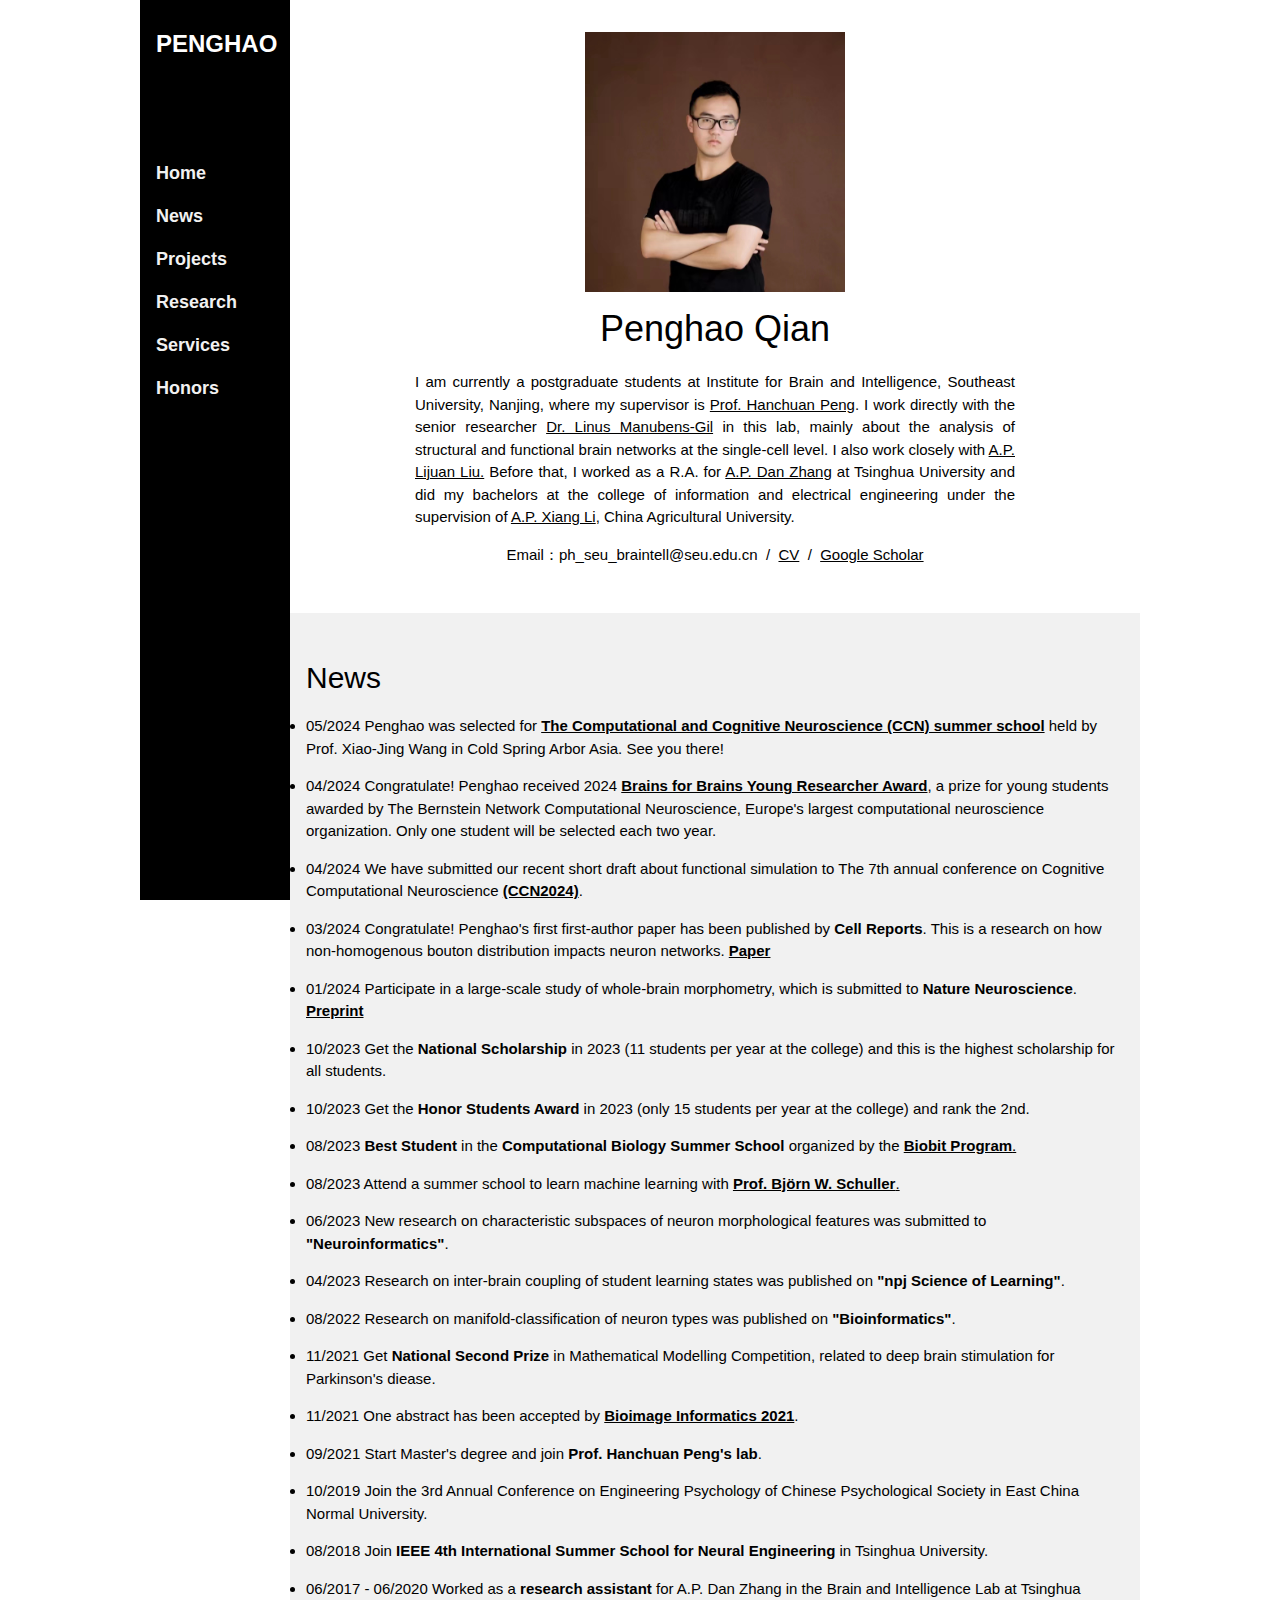
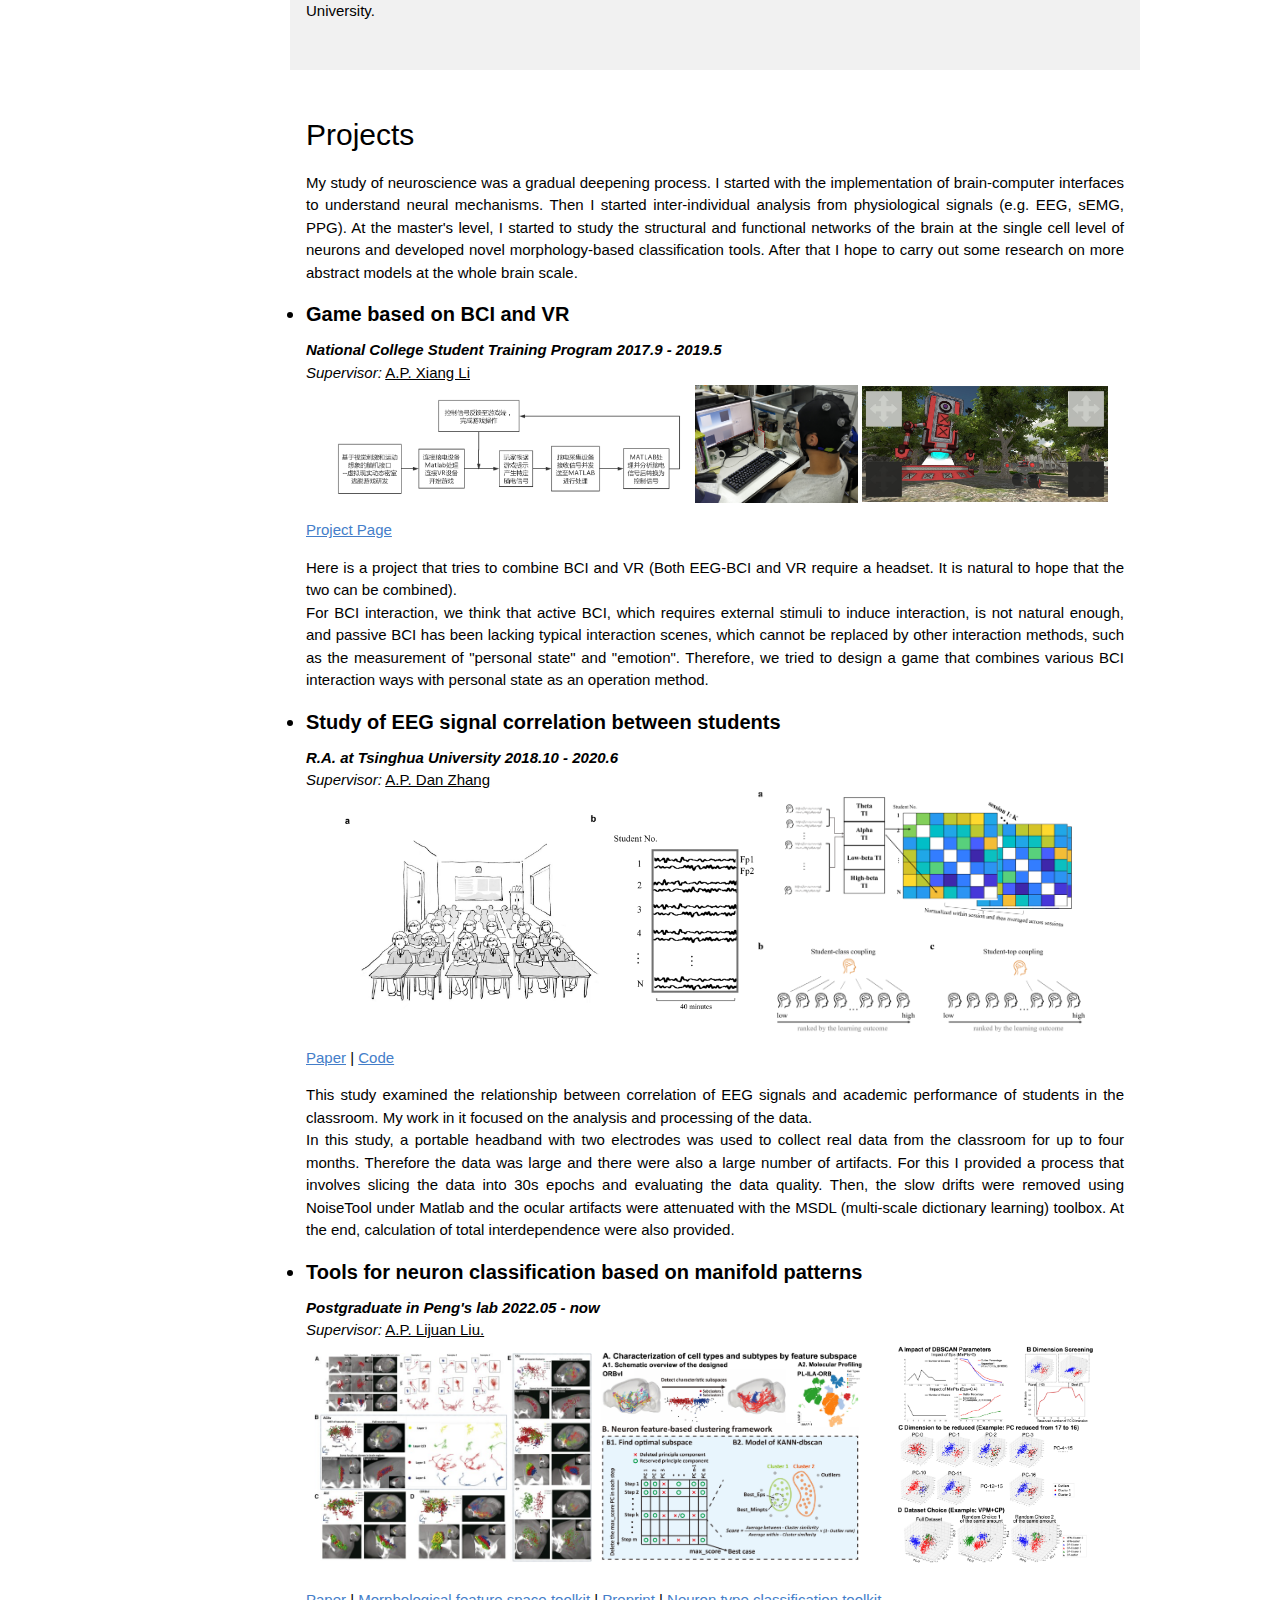
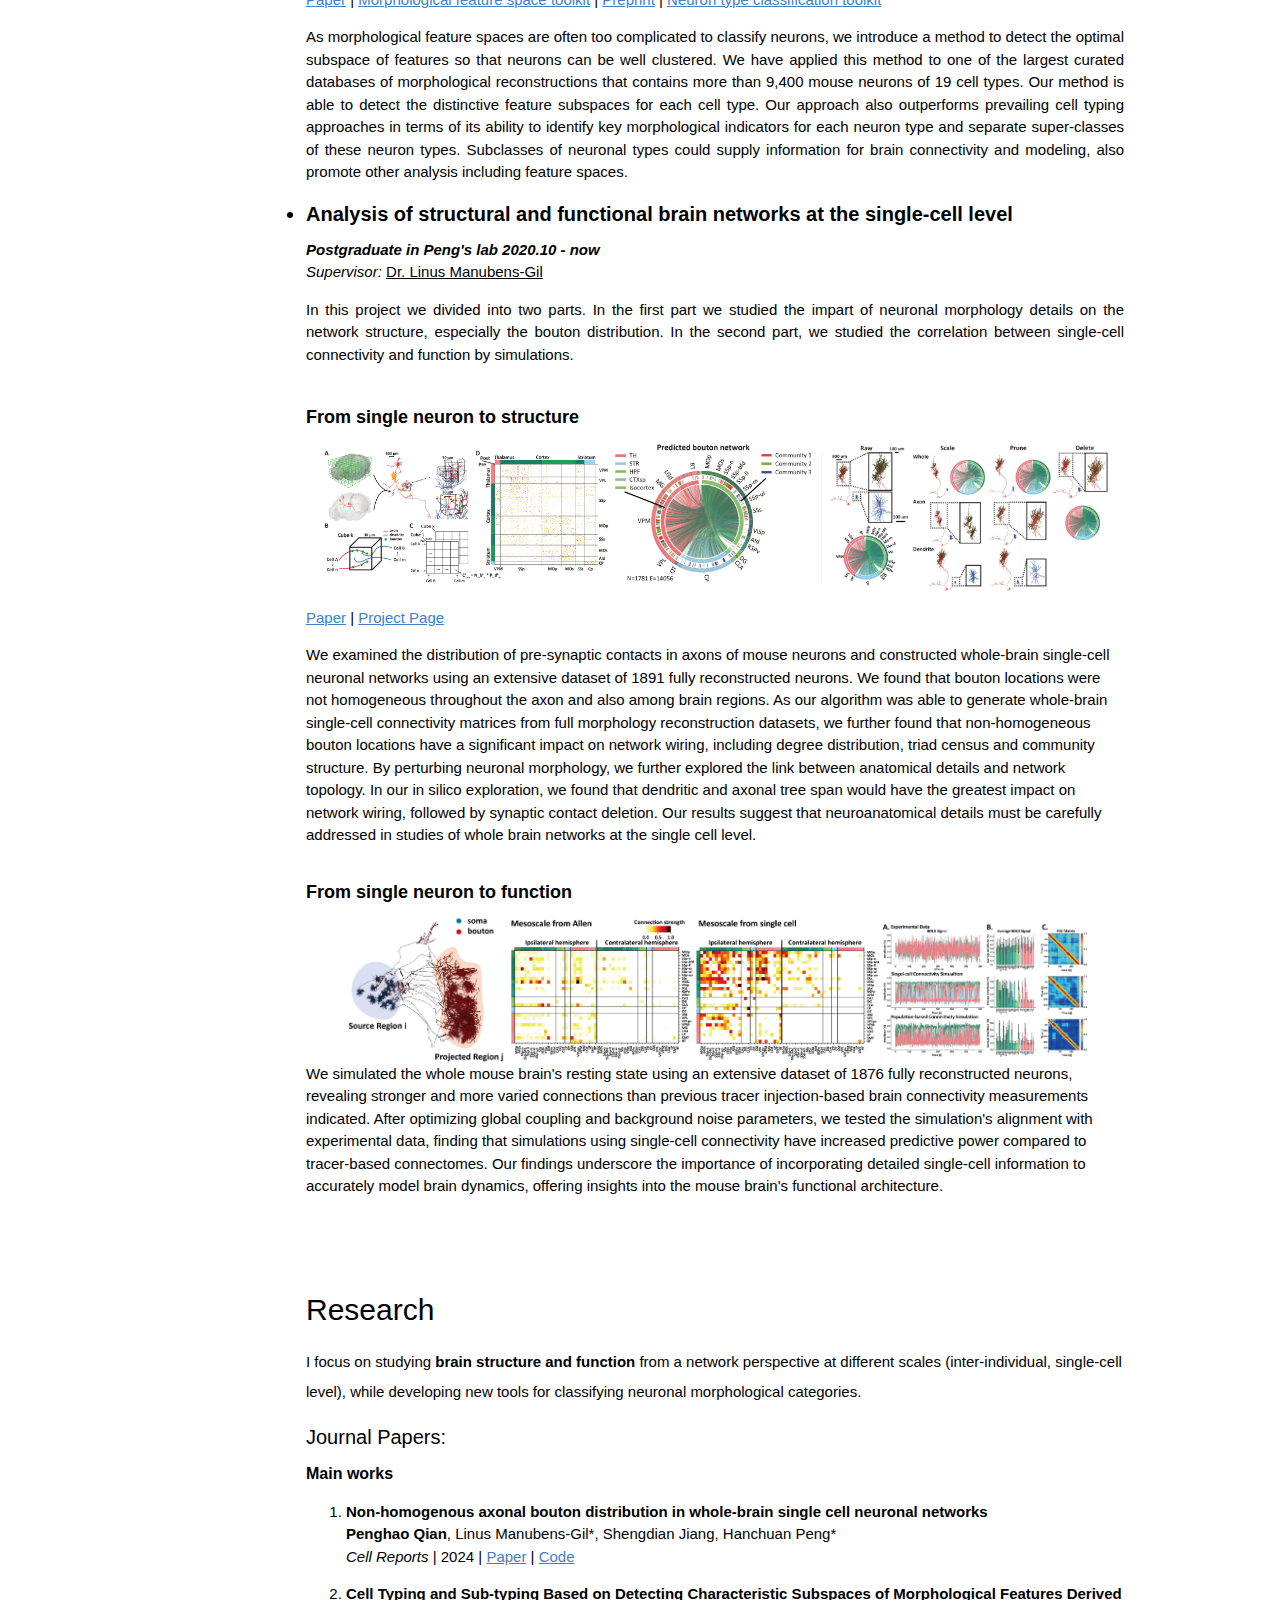
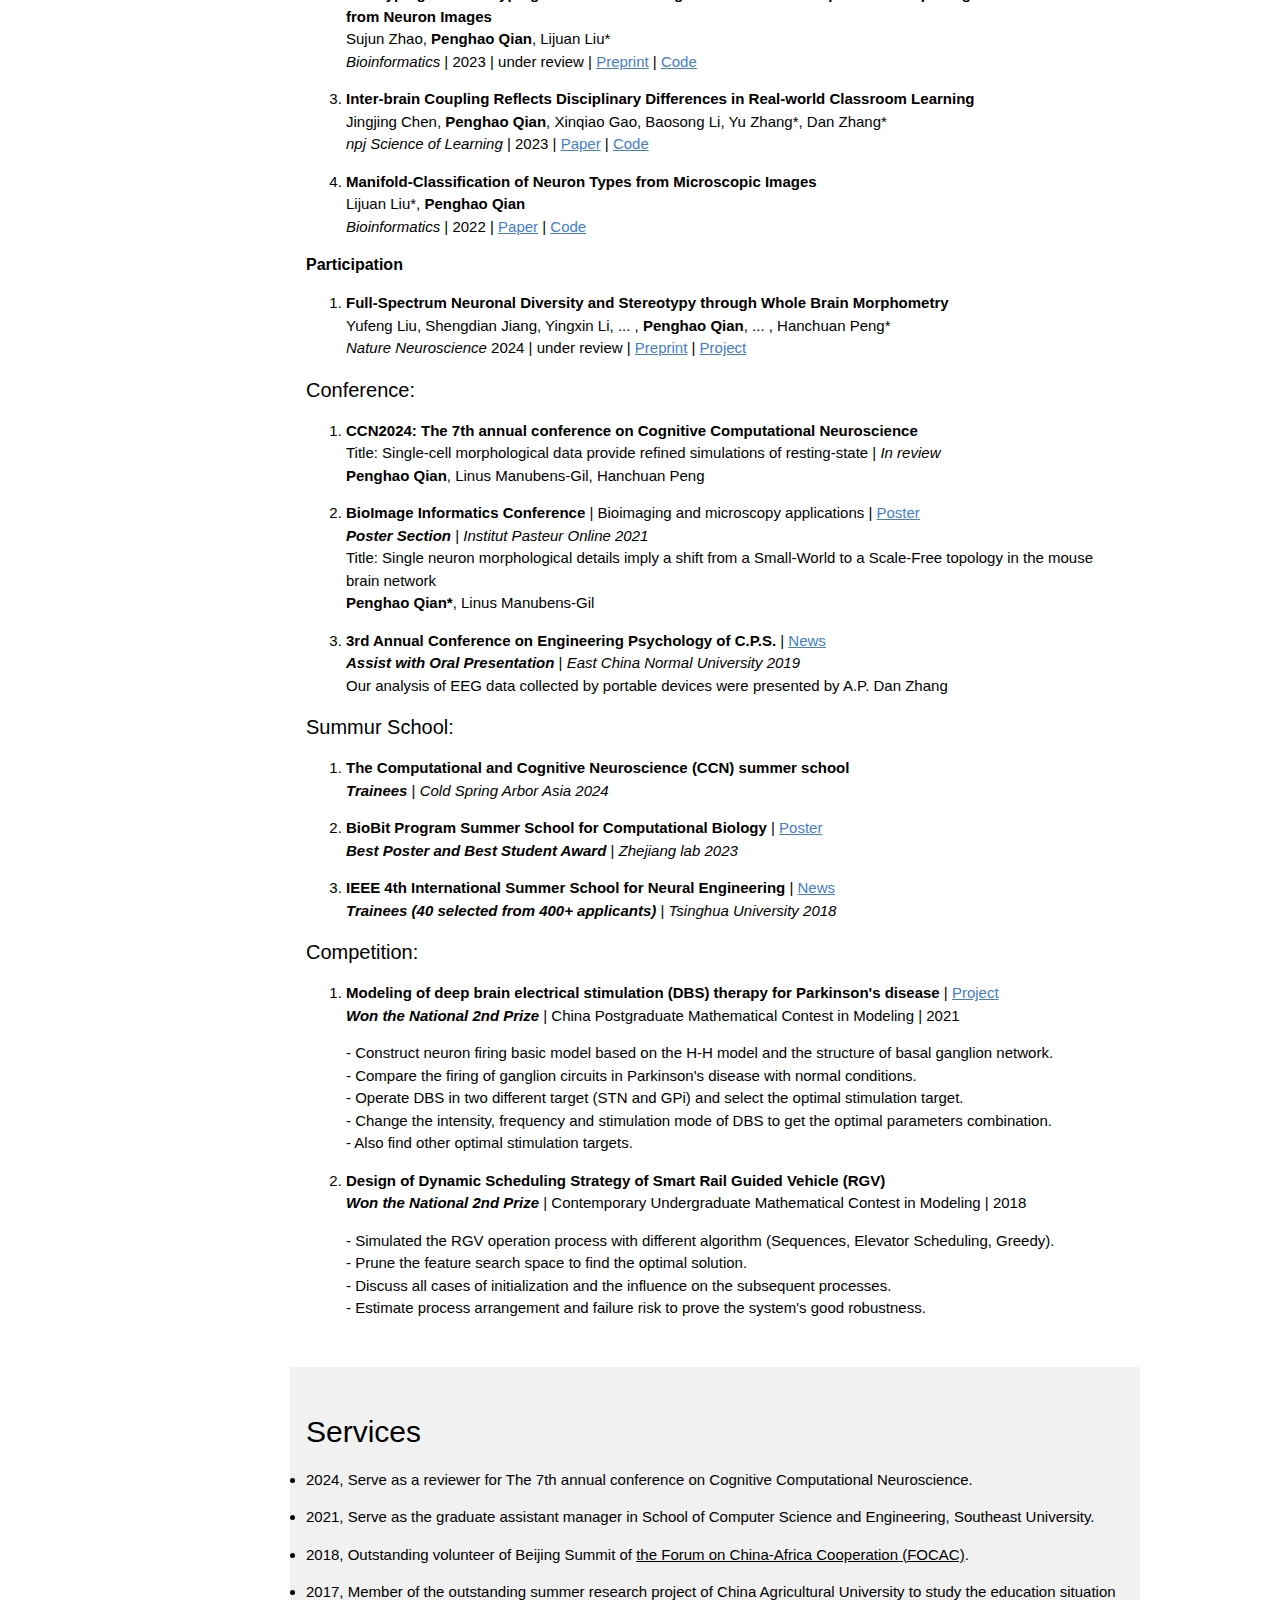
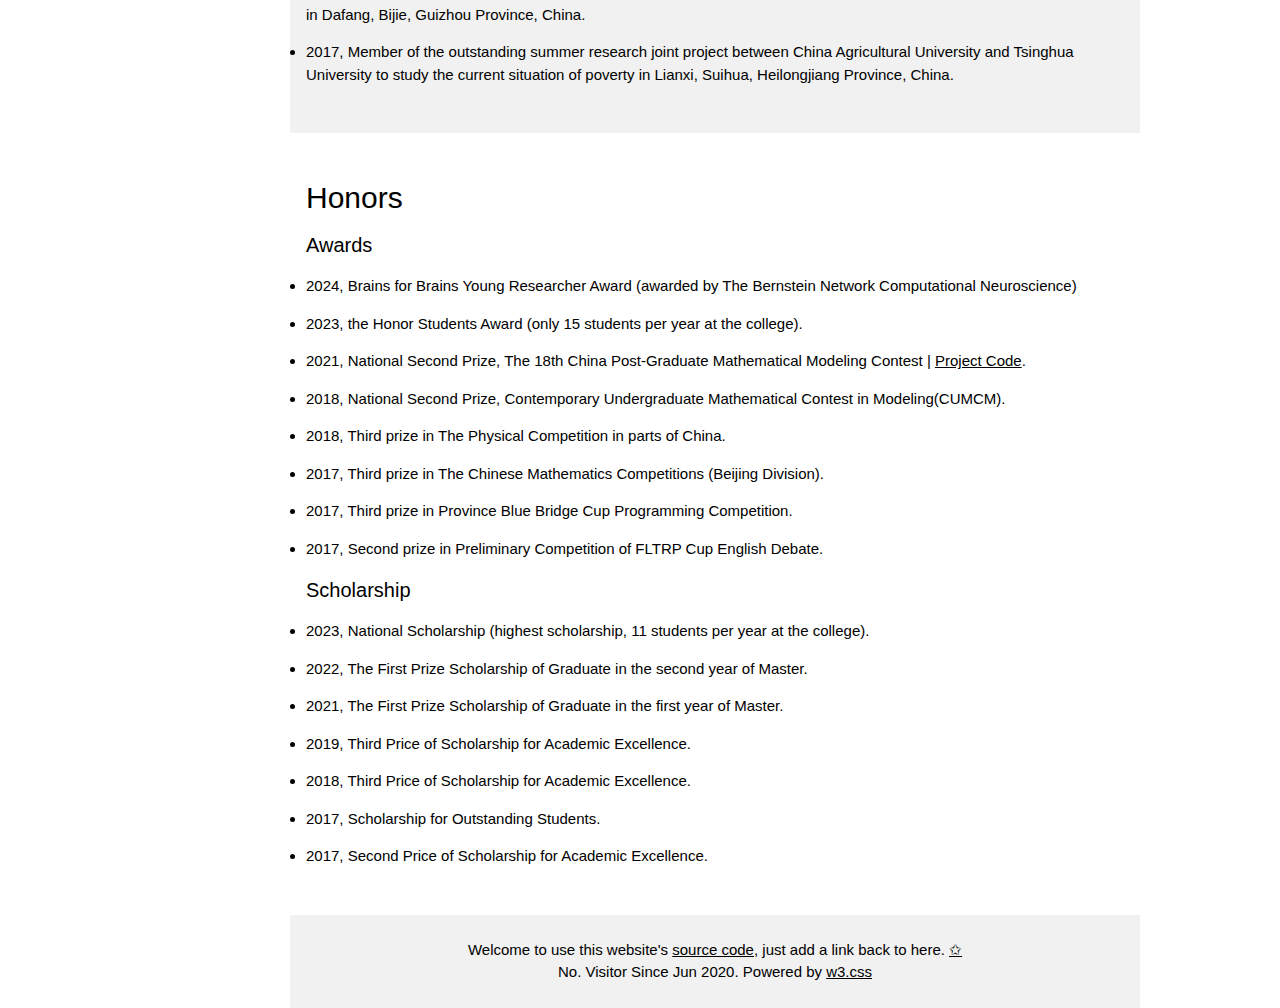
==== commit ce57b995: "Update index.html" ====
--- a/index.html
+++ b/index.html
@@ -325,6 +325,13 @@
 
   <h4> Summur School:</h4>
   <ol>
+    <p>
+      <li>
+      <strong>The Computational and Cognitive Neuroscience (CCN) summer school</strong>
+      <br>
+      <strong><em>Trainees</em></strong> | <em>Cold Spring Arbor Asia 2024</em>
+      <br>
+    </p>
     <p>
       <li>
       <strong>BioBit Program Summer School for Computational Biology</strong> | <a style="color: #447ec9" href="image/Biobit_Poster.JPG">Poster</a>
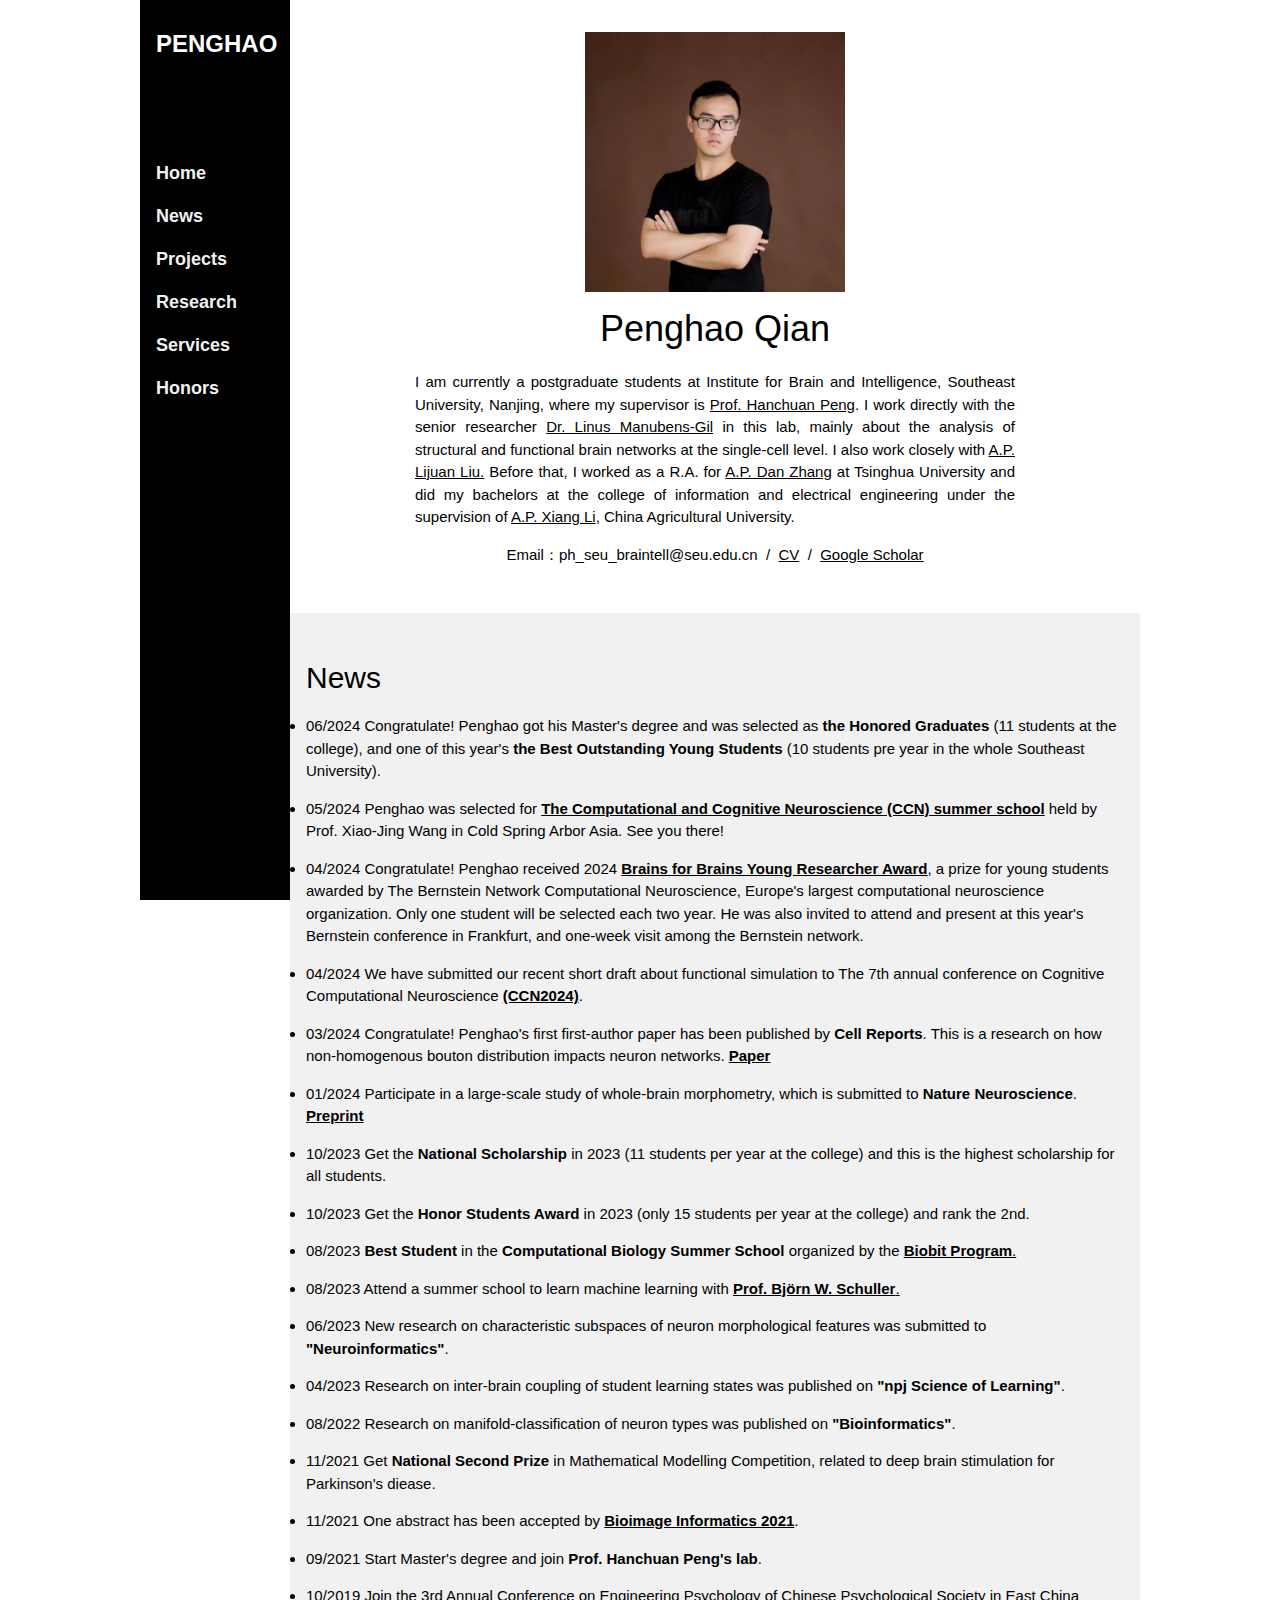
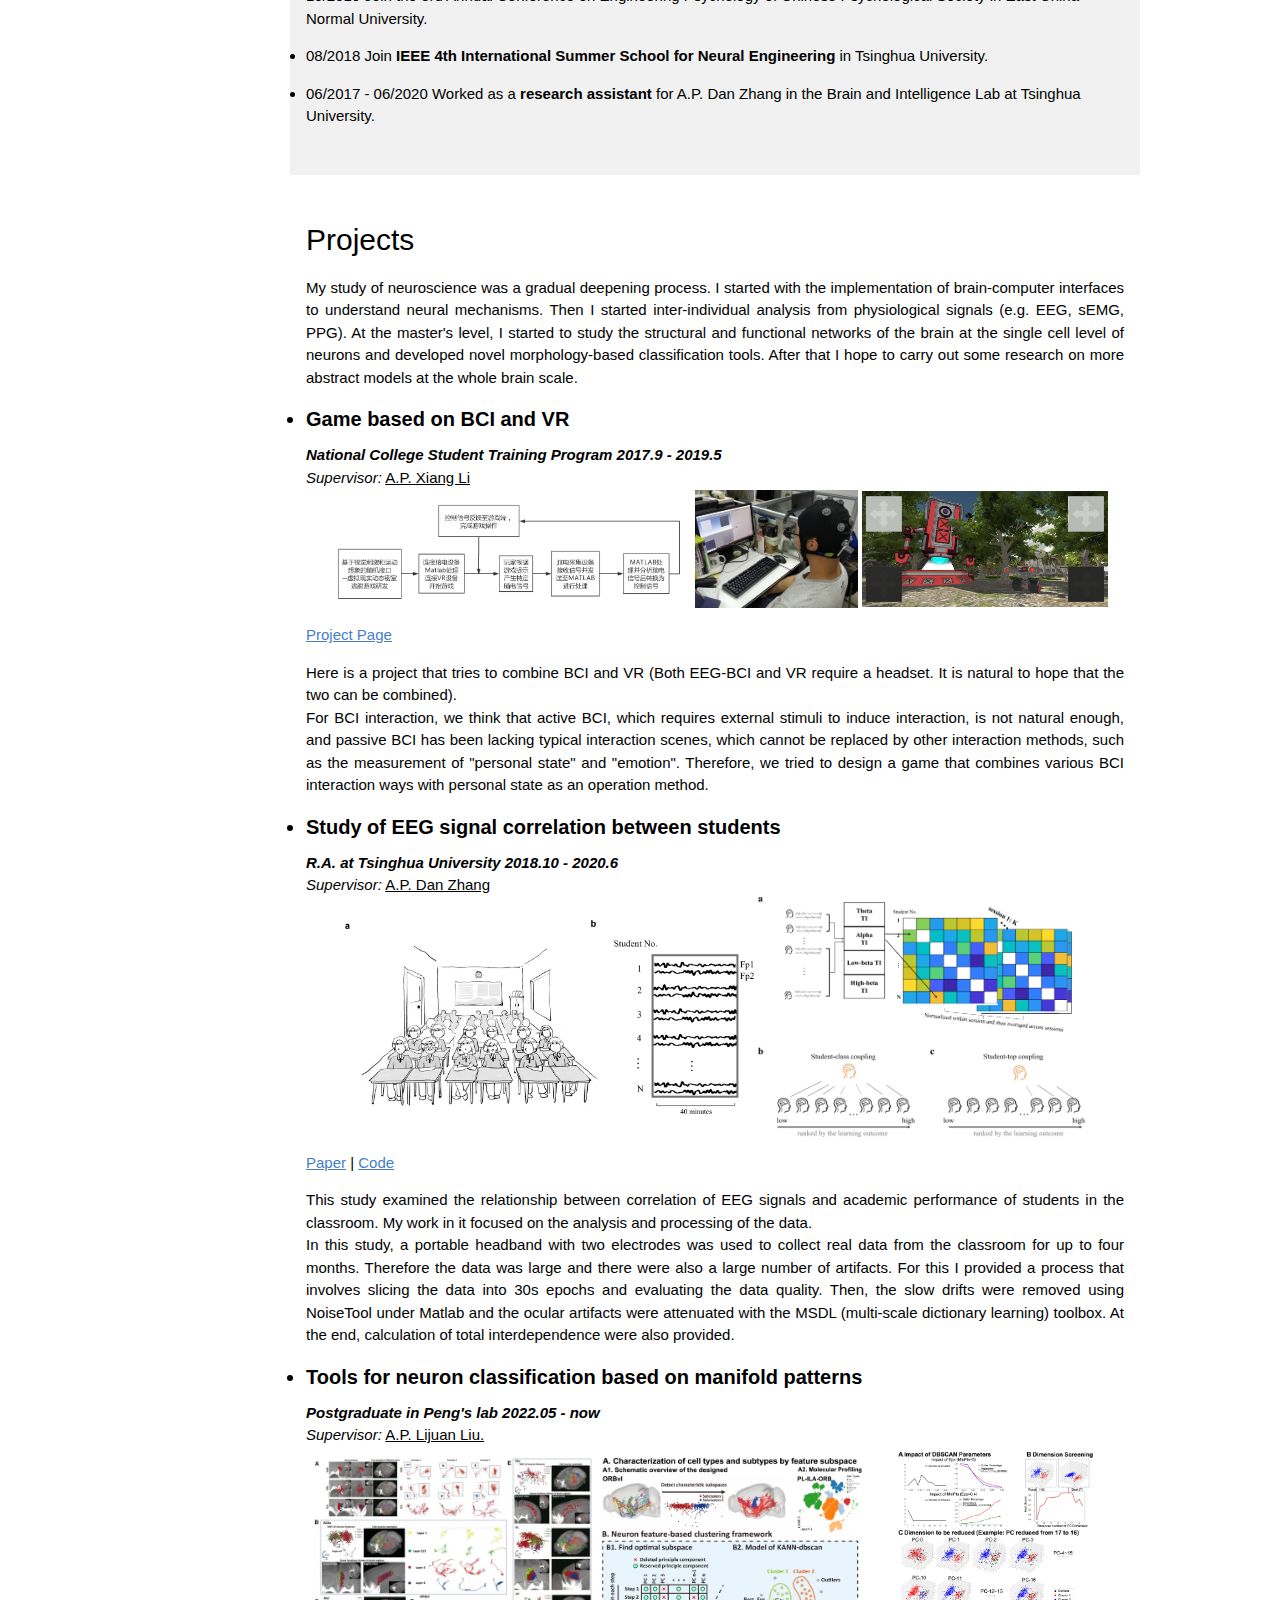
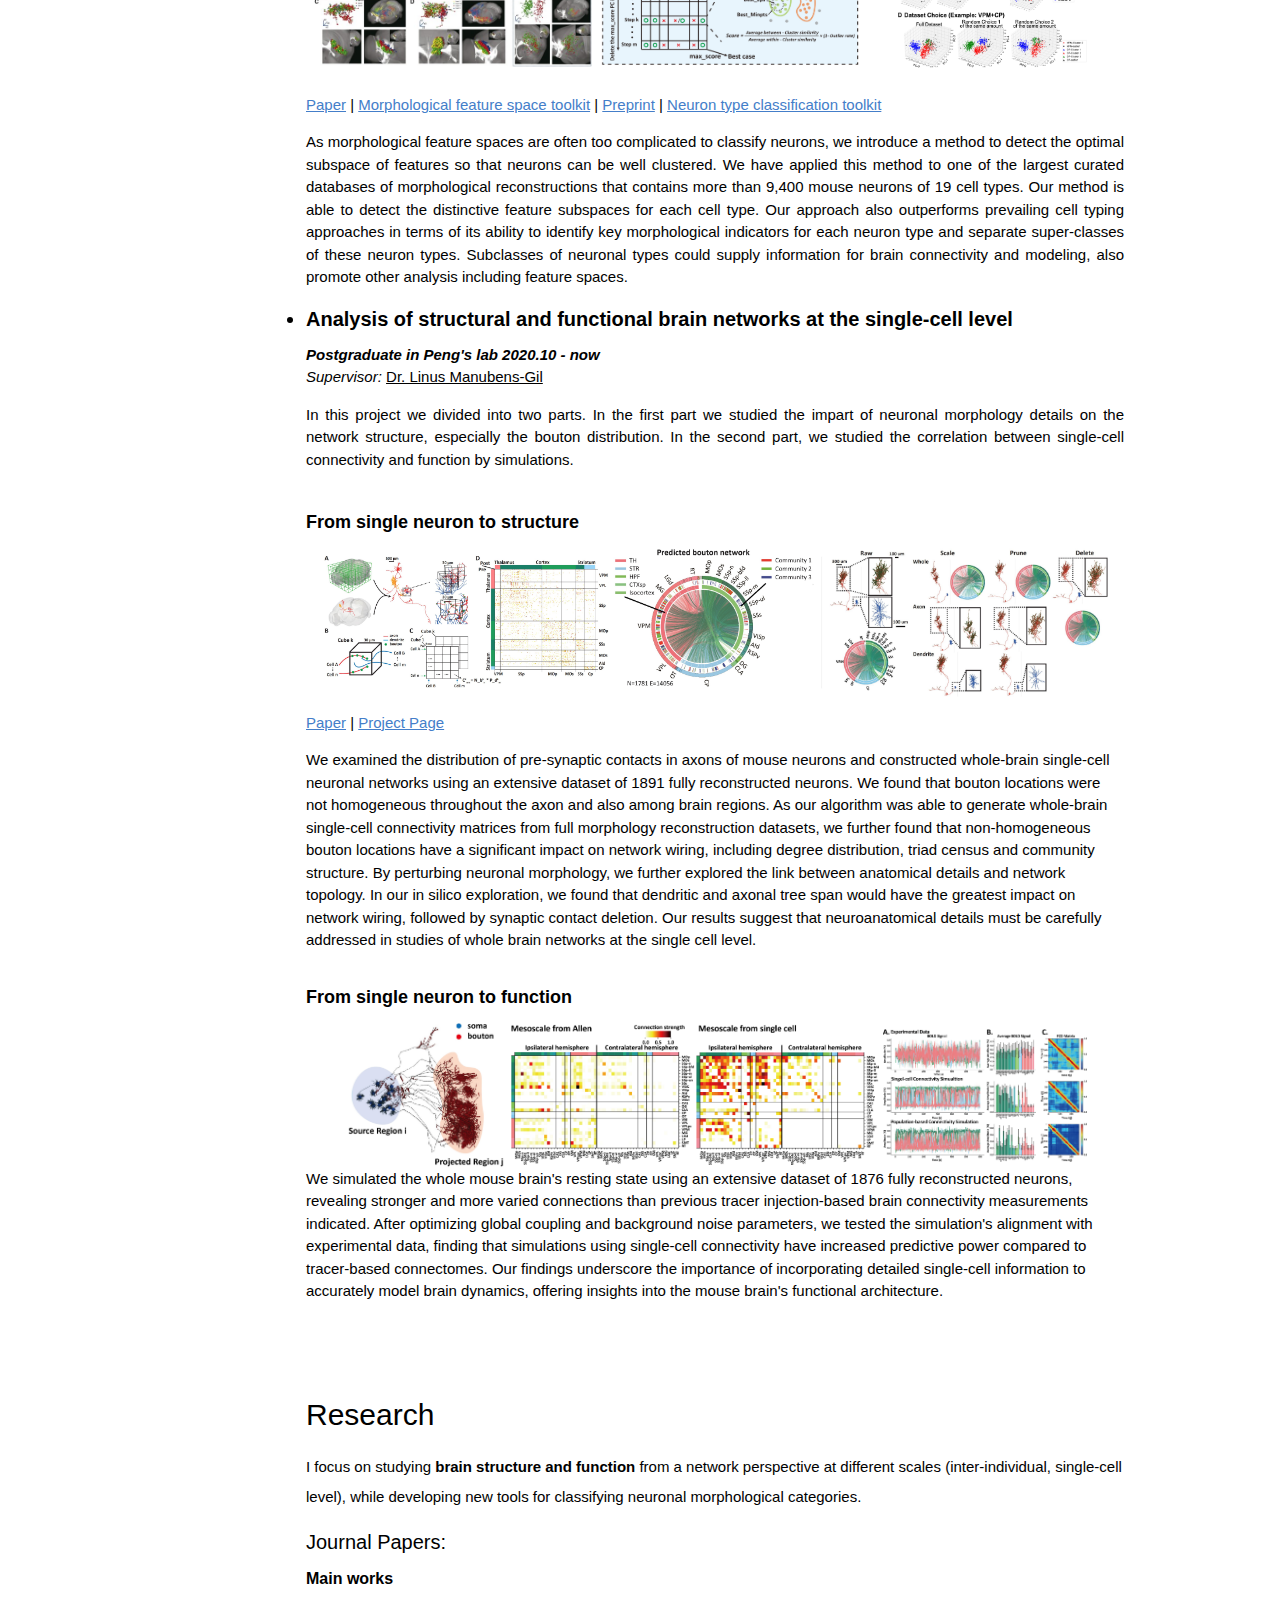
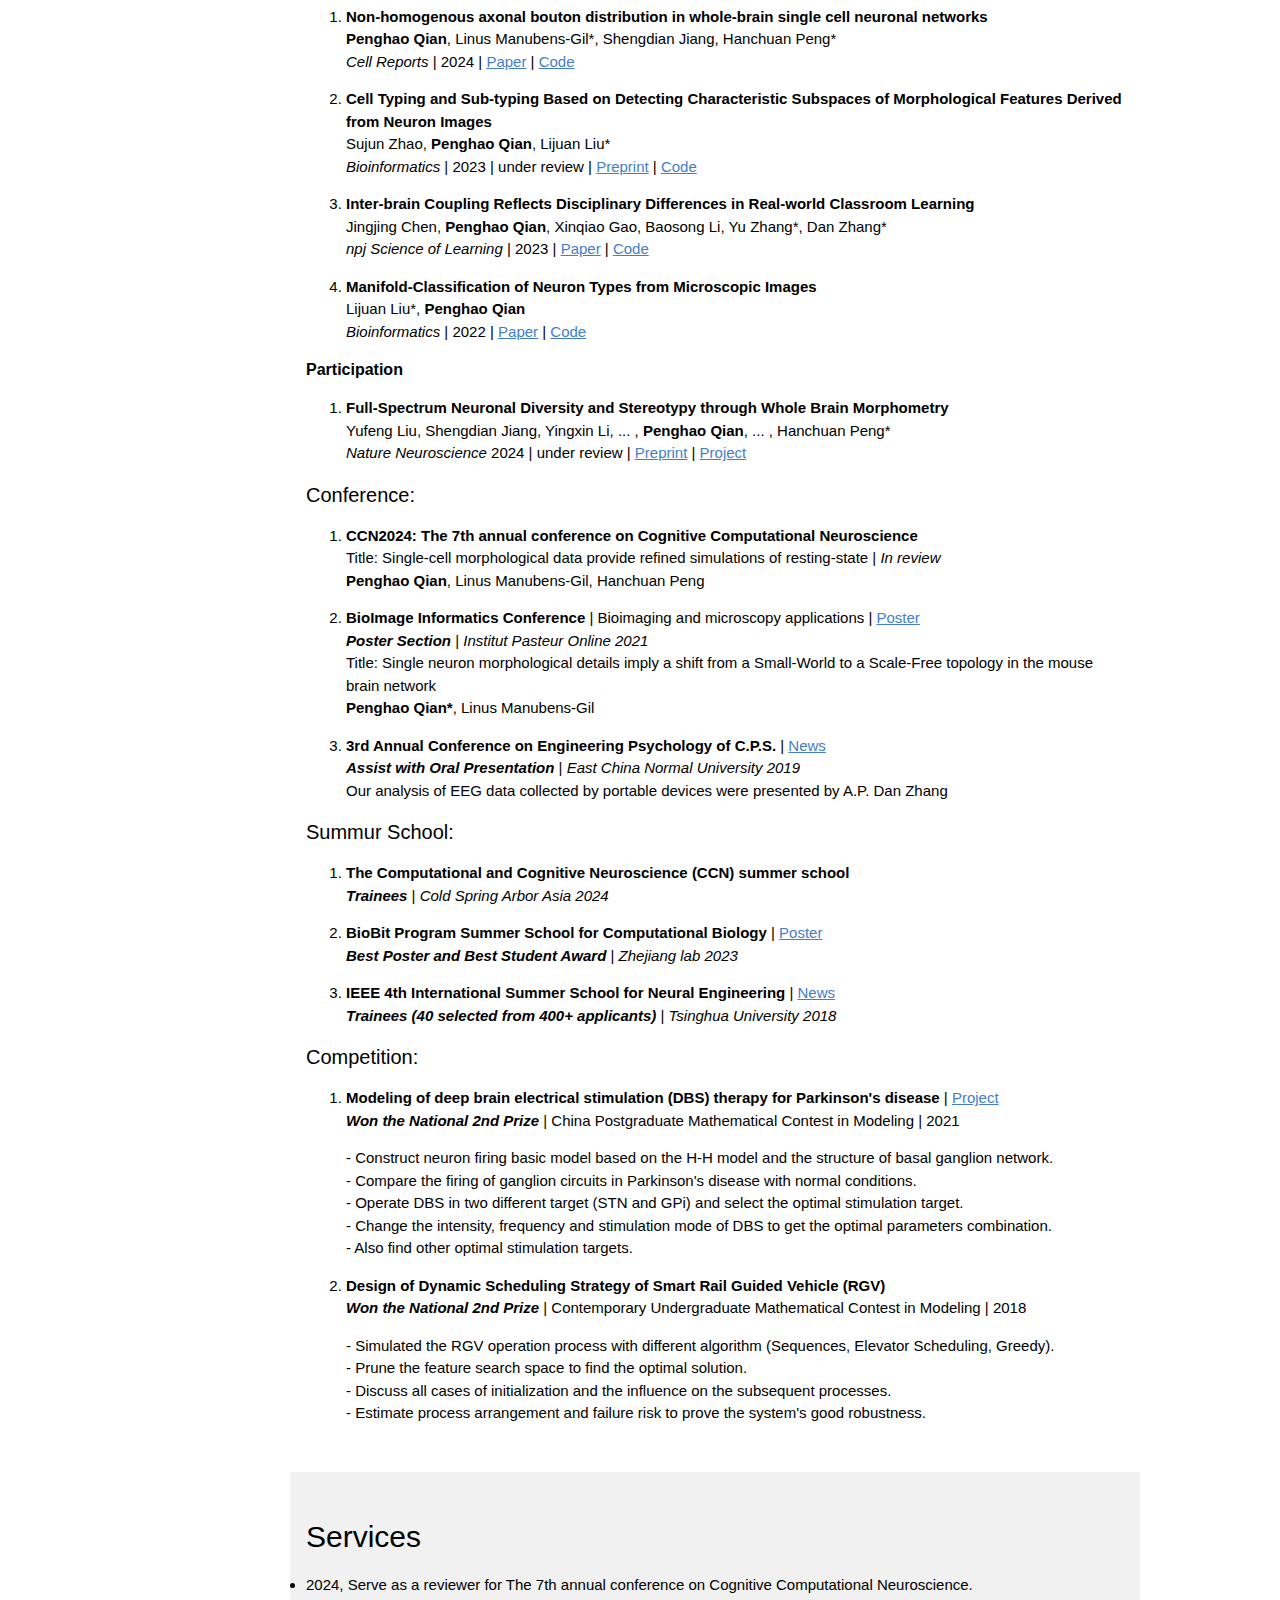
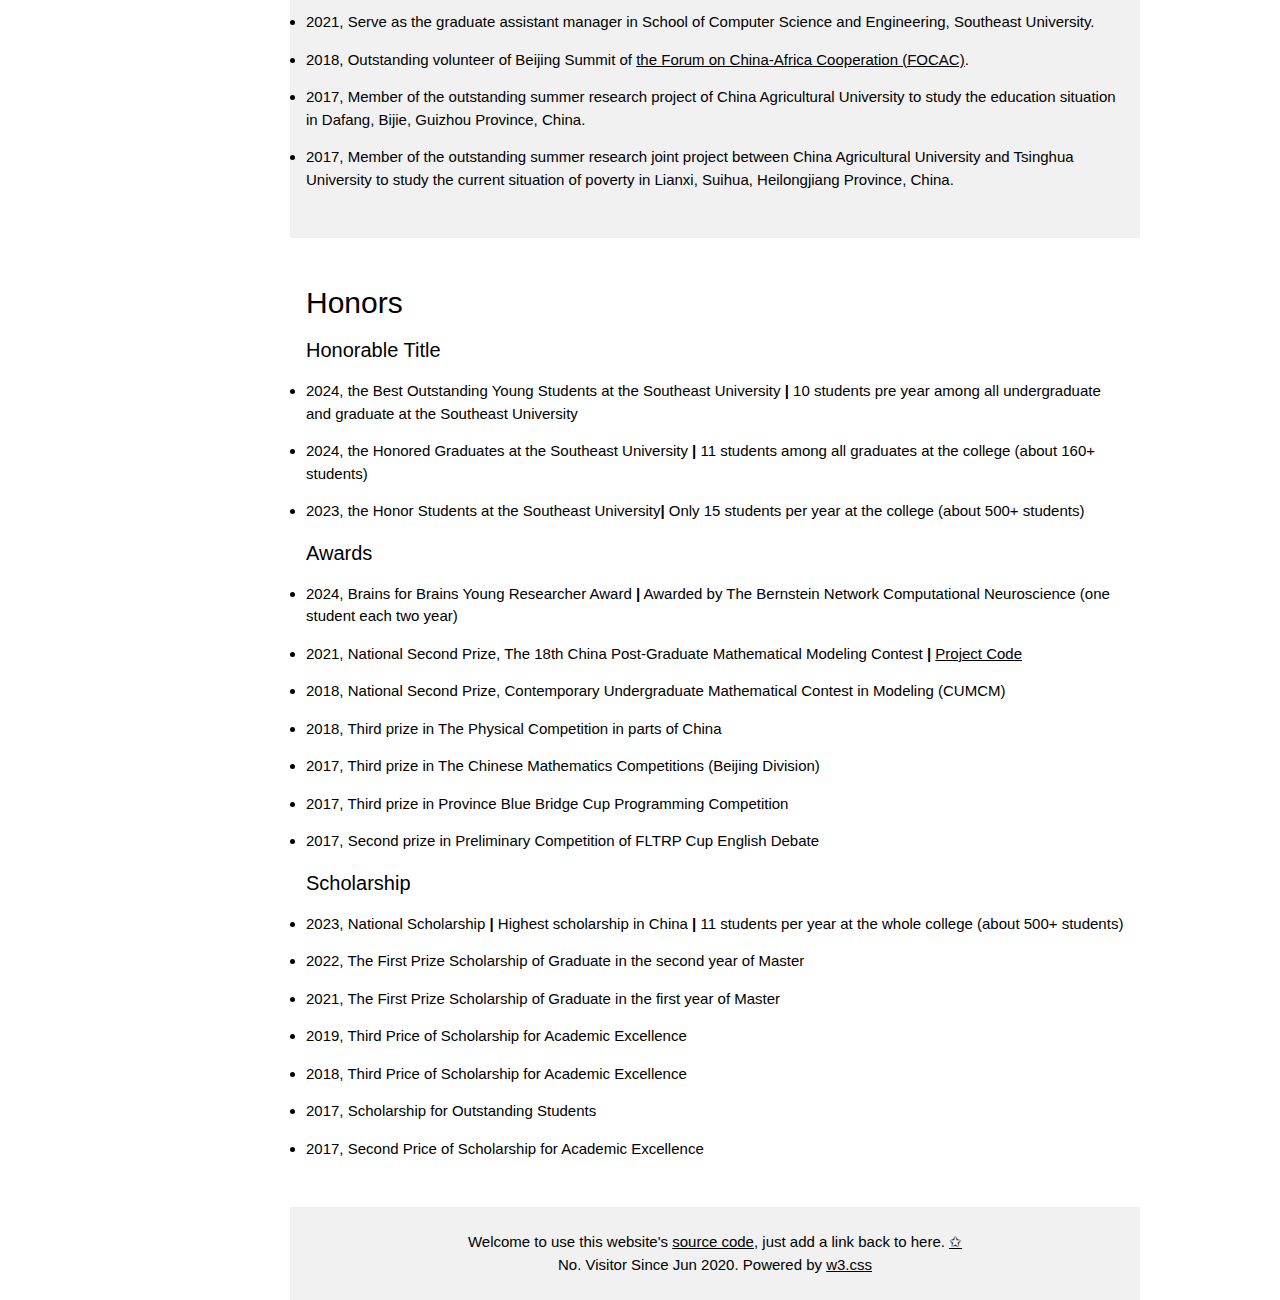
==== commit 68ad38f6: "update the honor graduate award" ====
--- a/index.html
+++ b/index.html
@@ -108,8 +108,12 @@
 <!-- The News Section -->
   <div class="w3-container w3-light-grey w3-padding-32" id="news">
    <h2>News</h2>
+      <p><li> 06/2024 Congratulate! Penghao got his Master's degree and was selected as <strong>the Honored Graduates</strong> (11 students at the college), 
+              and one of this year's <strong>the Best Outstanding Young Students</strong> (10 students pre year in the whole Southeast University).</li></p>
       <p><li> 05/2024 Penghao was selected for <a href="https://www.csh-asia.org/?content/2382"><strong>The Computational and Cognitive Neuroscience (CCN) summer school</strong></a> held by Prof. Xiao-Jing Wang in Cold Spring Arbor Asia. See you there!</li></p>
-      <p><li> 04/2024 Congratulate! Penghao received 2024 <a href="https://bernstein-network.de/en/network/awards-and-initiatives/brains-for-brains-young-researcher-award/"><strong>Brains for Brains Young Researcher Award</strong></a>, a prize for young students awarded by The Bernstein Network Computational Neuroscience, Europe's largest computational neuroscience organization. Only one student will be selected each two year.</li></p>   
+      <p><li> 04/2024 Congratulate! Penghao received 2024 <a href="https://bernstein-network.de/en/network/awards-and-initiatives/brains-for-brains-young-researcher-award/"><strong>Brains for Brains Young Researcher Award</strong></a>, 
+              a prize for young students awarded by The Bernstein Network Computational Neuroscience, Europe's largest computational neuroscience organization. Only one student will be selected each two year.
+              He was also invited to attend and present at this year's Bernstein conference in Frankfurt, and one-week visit among the Bernstein network.</li></p>   
       <p><li> 04/2024 We have submitted our recent short draft about functional simulation to The 7th annual conference on Cognitive Computational Neuroscience <a href="https://2024.ccneuro.org/"><strong>(CCN2024)</strong></a>.</li></p>   
       <p><li> 03/2024 Congratulate! Penghao's first first-author paper has been published by <strong>Cell Reports</strong>. This is a research on how non-homogenous bouton distribution impacts neuron networks. <a href="https://doi.org/10.1016/j.celrep.2024.113871"><strong>Paper</strong></a></li></p>
       <p><li> 01/2024 Participate in a large-scale study of whole-brain morphometry, which is submitted to <strong>Nature Neuroscience</strong>. <a href="https://www.researchsquare.com/article/rs-3146034/v1"><strong>Preprint</strong></a></li></p>
@@ -394,24 +398,28 @@
   <!-- The Honors Section -->
   <div class="w3-container w3-padding-32" id="honor">
     <h2>Honors</h2>
+    <h4>Honorable Title</h4>
+    <p><li> 2024, the Best Outstanding Young Students at the Southeast University <strong>|</strong> 10 students pre year among all undergraduate and graduate at the Southeast University</p>
+    <p><li> 2024, the Honored Graduates at the Southeast University <strong>|</strong> 11 students among all graduates at the college (about 160+ students)</p>
+    <p><li> 2023, the Honor Students at the Southeast University<strong>|</strong> Only 15 students per year at the college (about 500+ students)</p>
+    
     <h4>Awards</h4>
-    <p><li> 2024, Brains for Brains Young Researcher Award (awarded by The Bernstein Network Computational Neuroscience)</p>
-    <p><li> 2023, the Honor Students Award (only 15 students per year at the college).</p>
-    <p><li> 2021, National Second Prize, The 18th China Post-Graduate Mathematical Modeling Contest | <a href="https://github.com/Mr-strlen/Basal_Ganglia_Network_Model">Project Code</a>.</p>
-    <p><li> 2018, National Second Prize, Contemporary Undergraduate Mathematical Contest in Modeling(CUMCM).</p>  
-    <p><li> 2018, Third prize in The Physical Competition in parts of China.</p>
-    <p><li> 2017, Third prize in The Chinese Mathematics Competitions (Beijing Division).</p>
-    <p><li> 2017, Third prize in Province Blue Bridge Cup Programming Competition.</p>
-    <p><li> 2017, Second prize in Preliminary Competition of FLTRP Cup English Debate.</p>
+    <p><li> 2024, Brains for Brains Young Researcher Award <strong>|</strong> Awarded by The Bernstein Network Computational Neuroscience (one student each two year)</p>
+    <p><li> 2021, National Second Prize, The 18th China Post-Graduate Mathematical Modeling Contest <strong>|</strong> <a href="https://github.com/Mr-strlen/Basal_Ganglia_Network_Model">Project Code</a></p>
+    <p><li> 2018, National Second Prize, Contemporary Undergraduate Mathematical Contest in Modeling (CUMCM)</p>  
+    <p><li> 2018, Third prize in The Physical Competition in parts of China</p>
+    <p><li> 2017, Third prize in The Chinese Mathematics Competitions (Beijing Division)</p>
+    <p><li> 2017, Third prize in Province Blue Bridge Cup Programming Competition</p>
+    <p><li> 2017, Second prize in Preliminary Competition of FLTRP Cup English Debate</p>
     
     <h4>Scholarship</h4>
-    <p><li> 2023, National Scholarship (highest scholarship, 11 students per year at the college).</p>
-    <p><li> 2022, The First Prize Scholarship of Graduate in the second year of Master.</p>
-    <p><li> 2021, The First Prize Scholarship of Graduate in the first year of Master.</p>
-    <p><li> 2019, Third Price of Scholarship for Academic Excellence.</p>
-    <p><li> 2018, Third Price of Scholarship for Academic Excellence.</p>
-    <p><li> 2017, Scholarship for Outstanding Students.</p>  
-    <p><li> 2017, Second Price of Scholarship for Academic Excellence.</p>
+    <p><li> 2023, National Scholarship <strong>|</strong> Highest scholarship in China <strong>|</strong> 11 students per year at the whole college (about 500+ students)</p>
+    <p><li> 2022, The First Prize Scholarship of Graduate in the second year of Master</p>
+    <p><li> 2021, The First Prize Scholarship of Graduate in the first year of Master</p>
+    <p><li> 2019, Third Price of Scholarship for Academic Excellence</p>
+    <p><li> 2018, Third Price of Scholarship for Academic Excellence</p>
+    <p><li> 2017, Scholarship for Outstanding Students</p>  
+    <p><li> 2017, Second Price of Scholarship for Academic Excellence</p>
       
   </div>  
   <div class="w3-light-grey w3-center w3-padding-24">
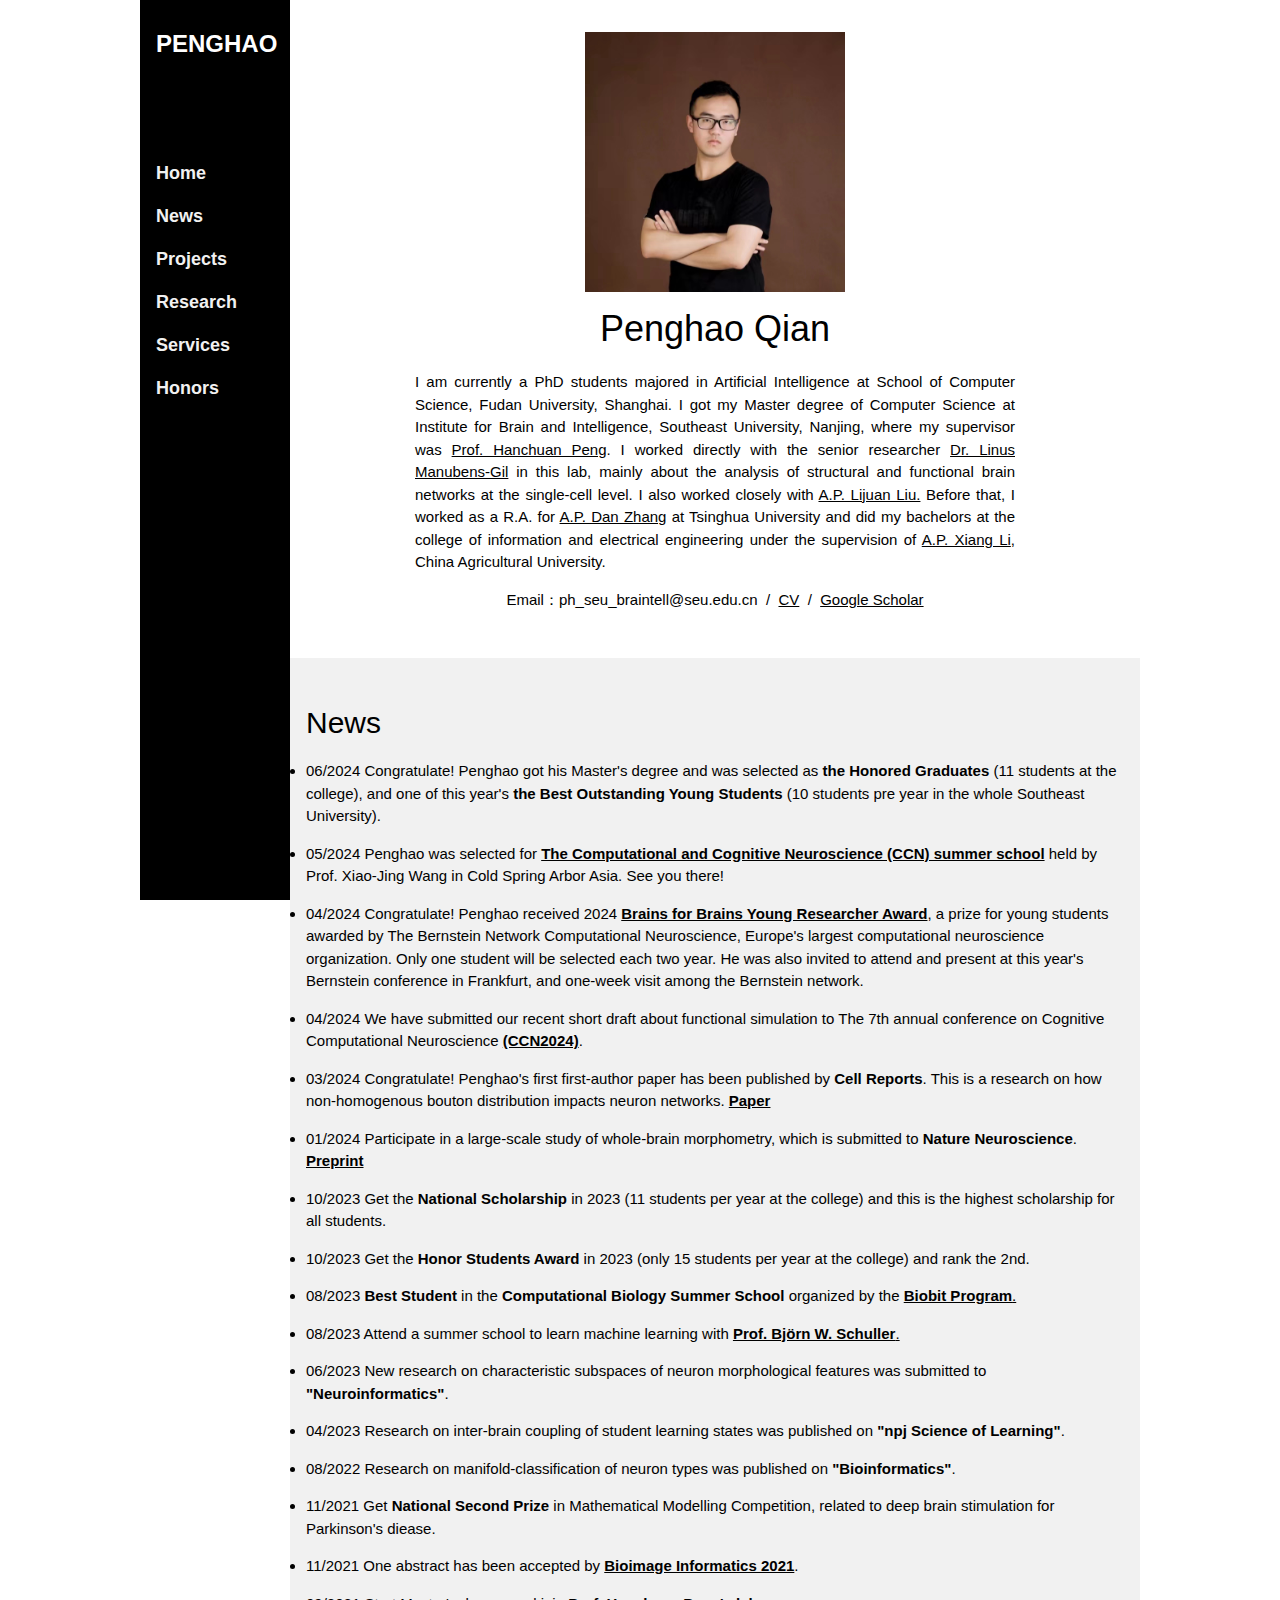
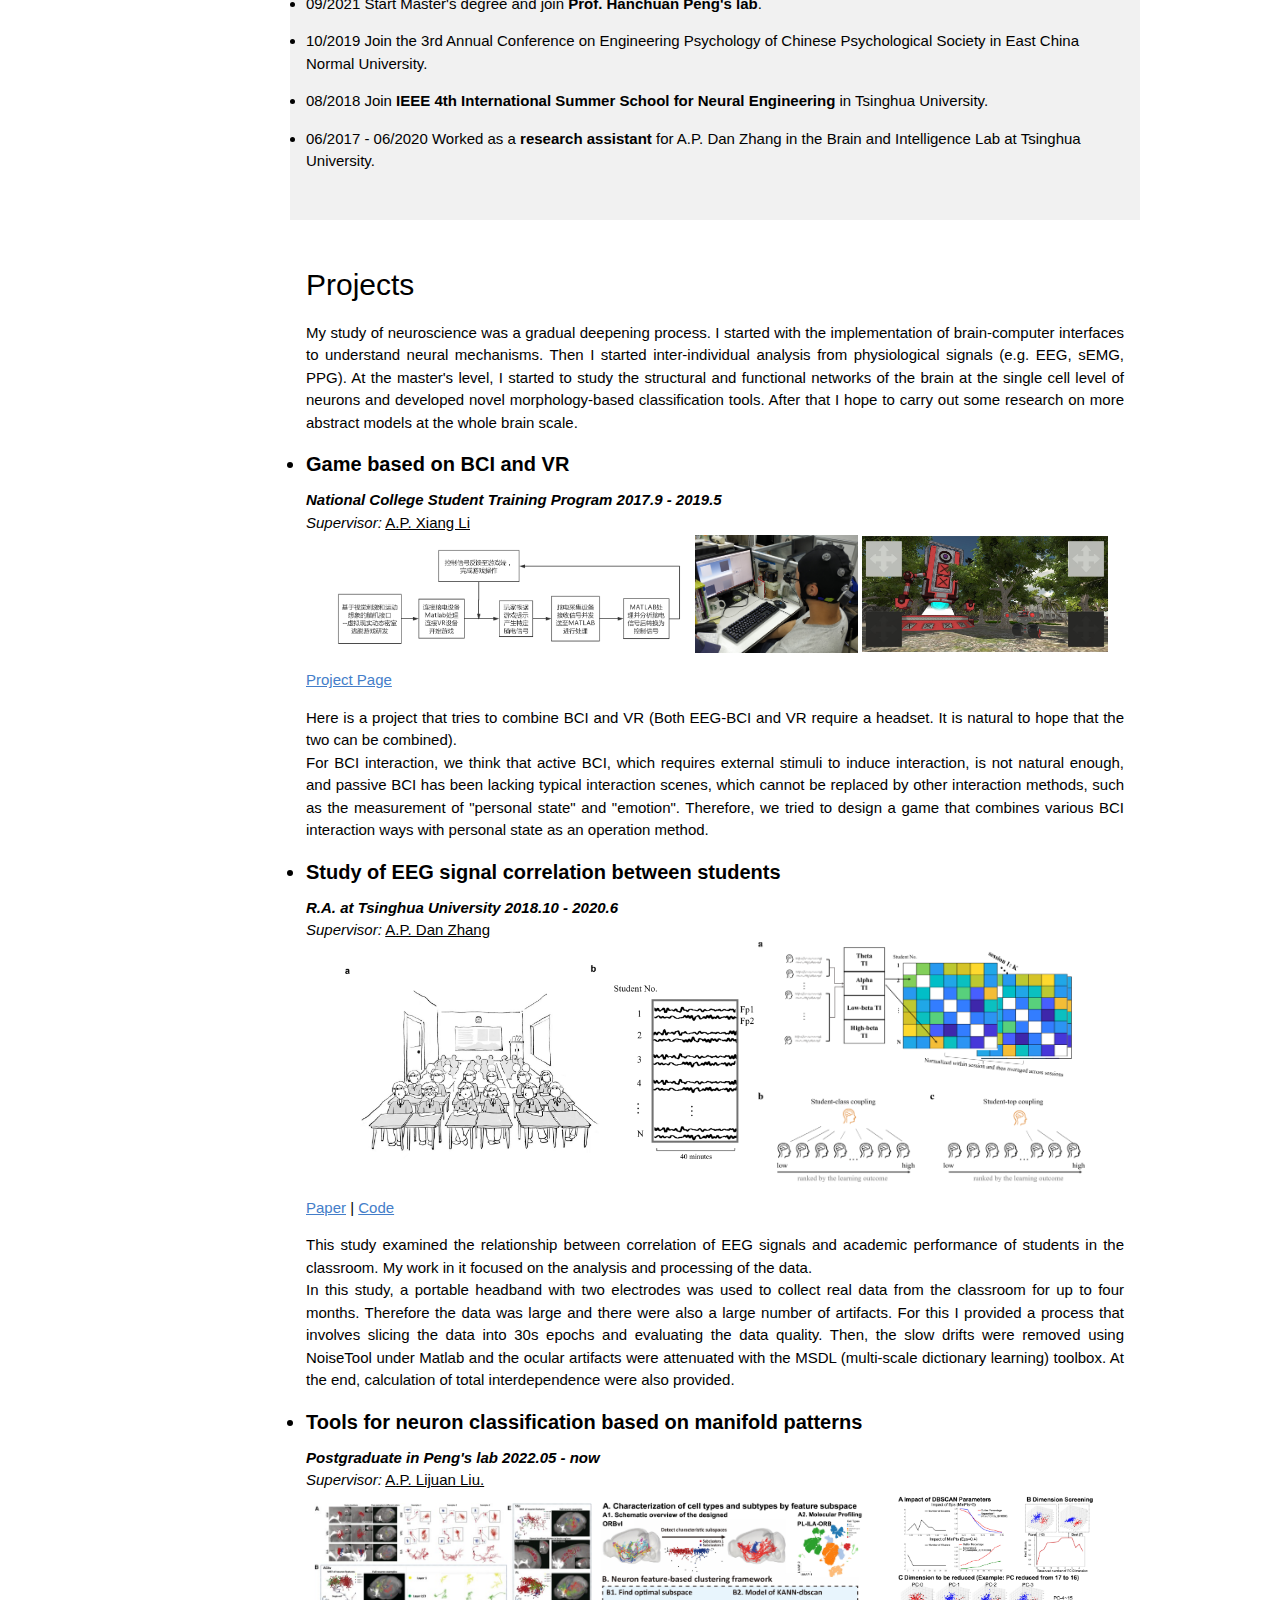
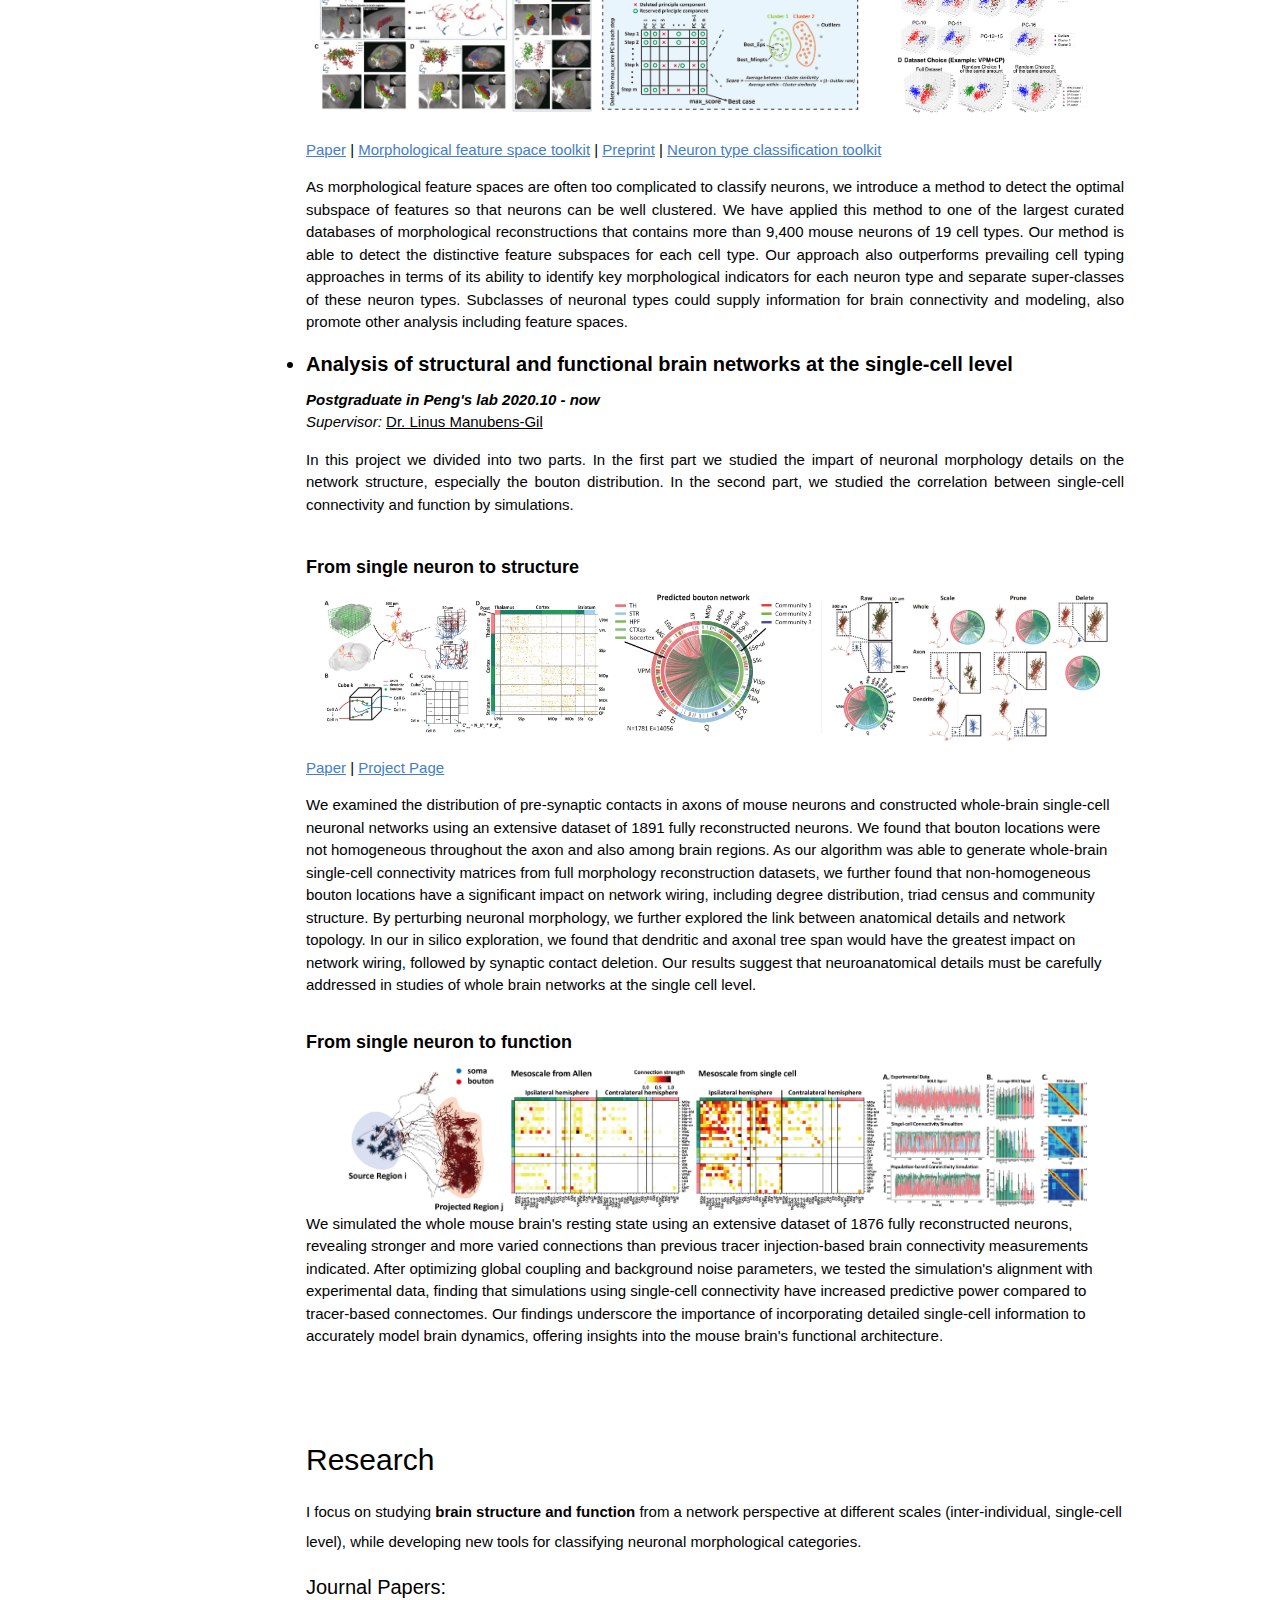
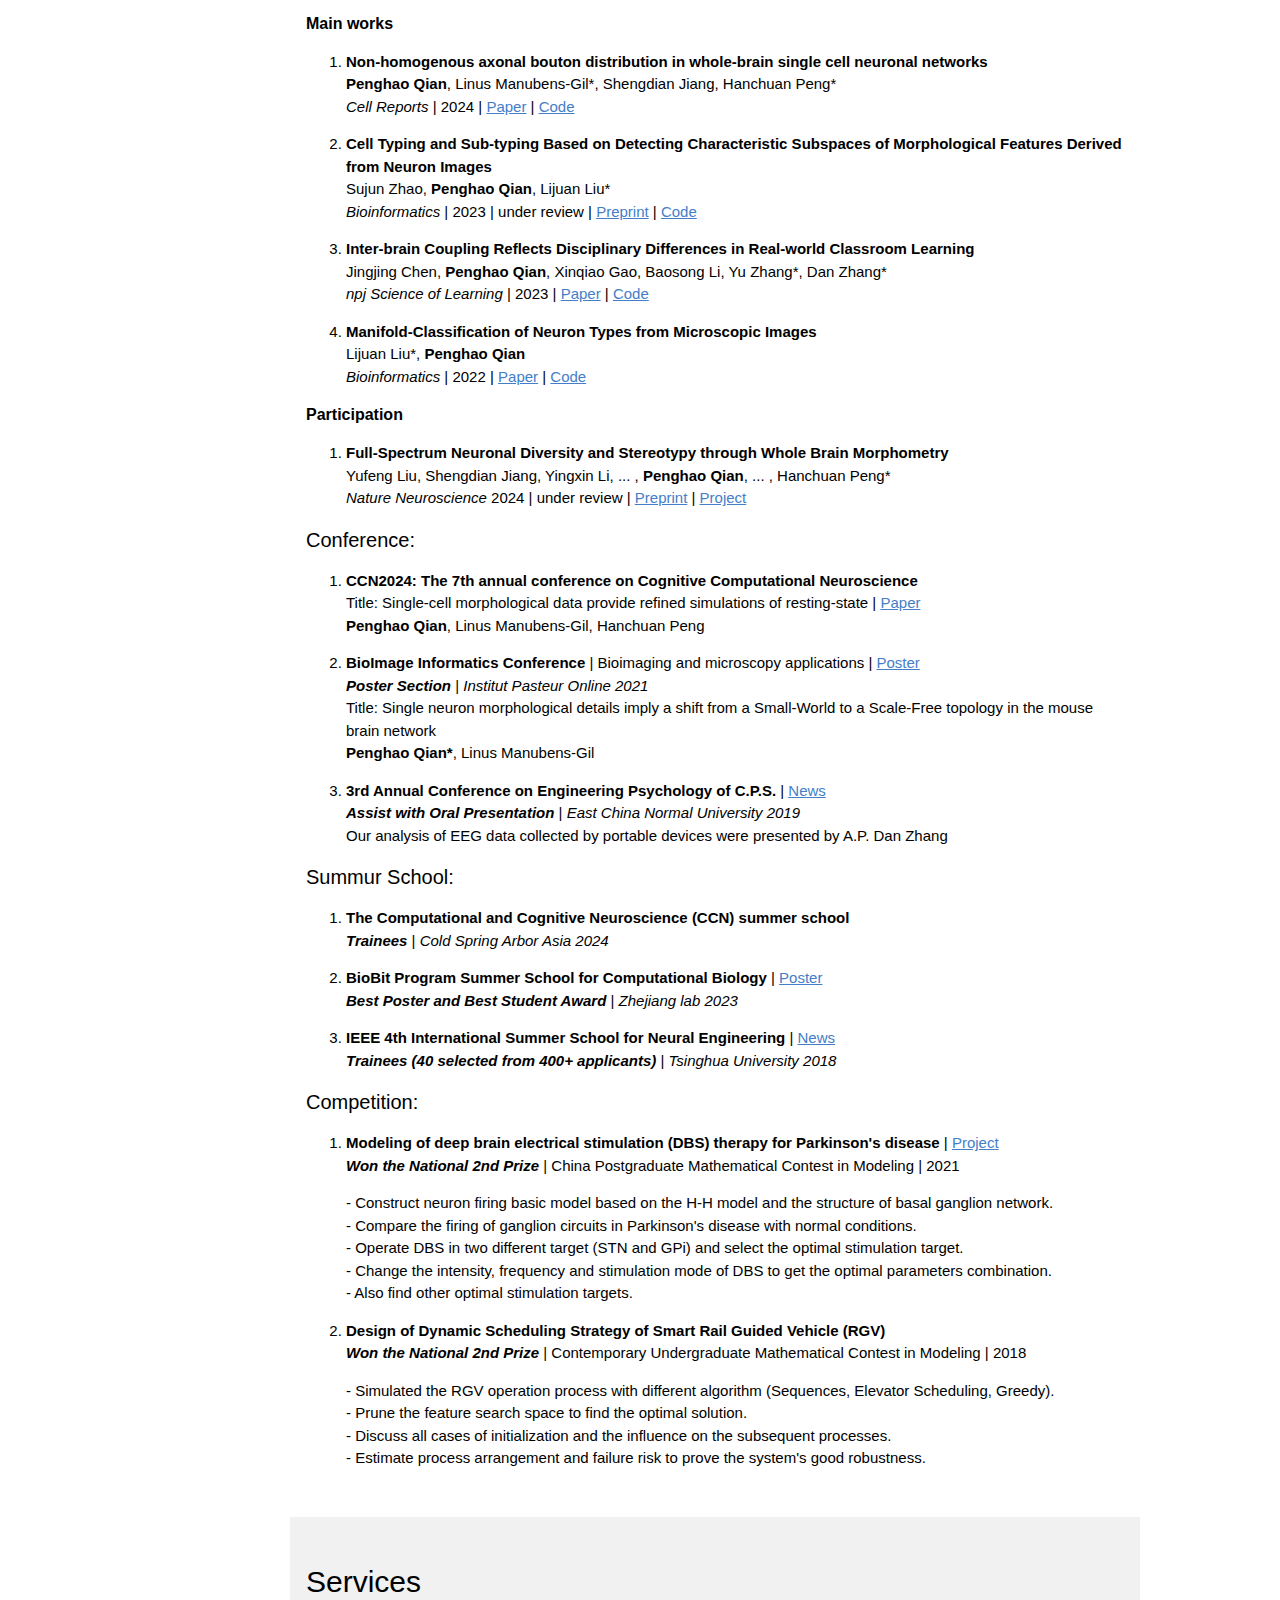
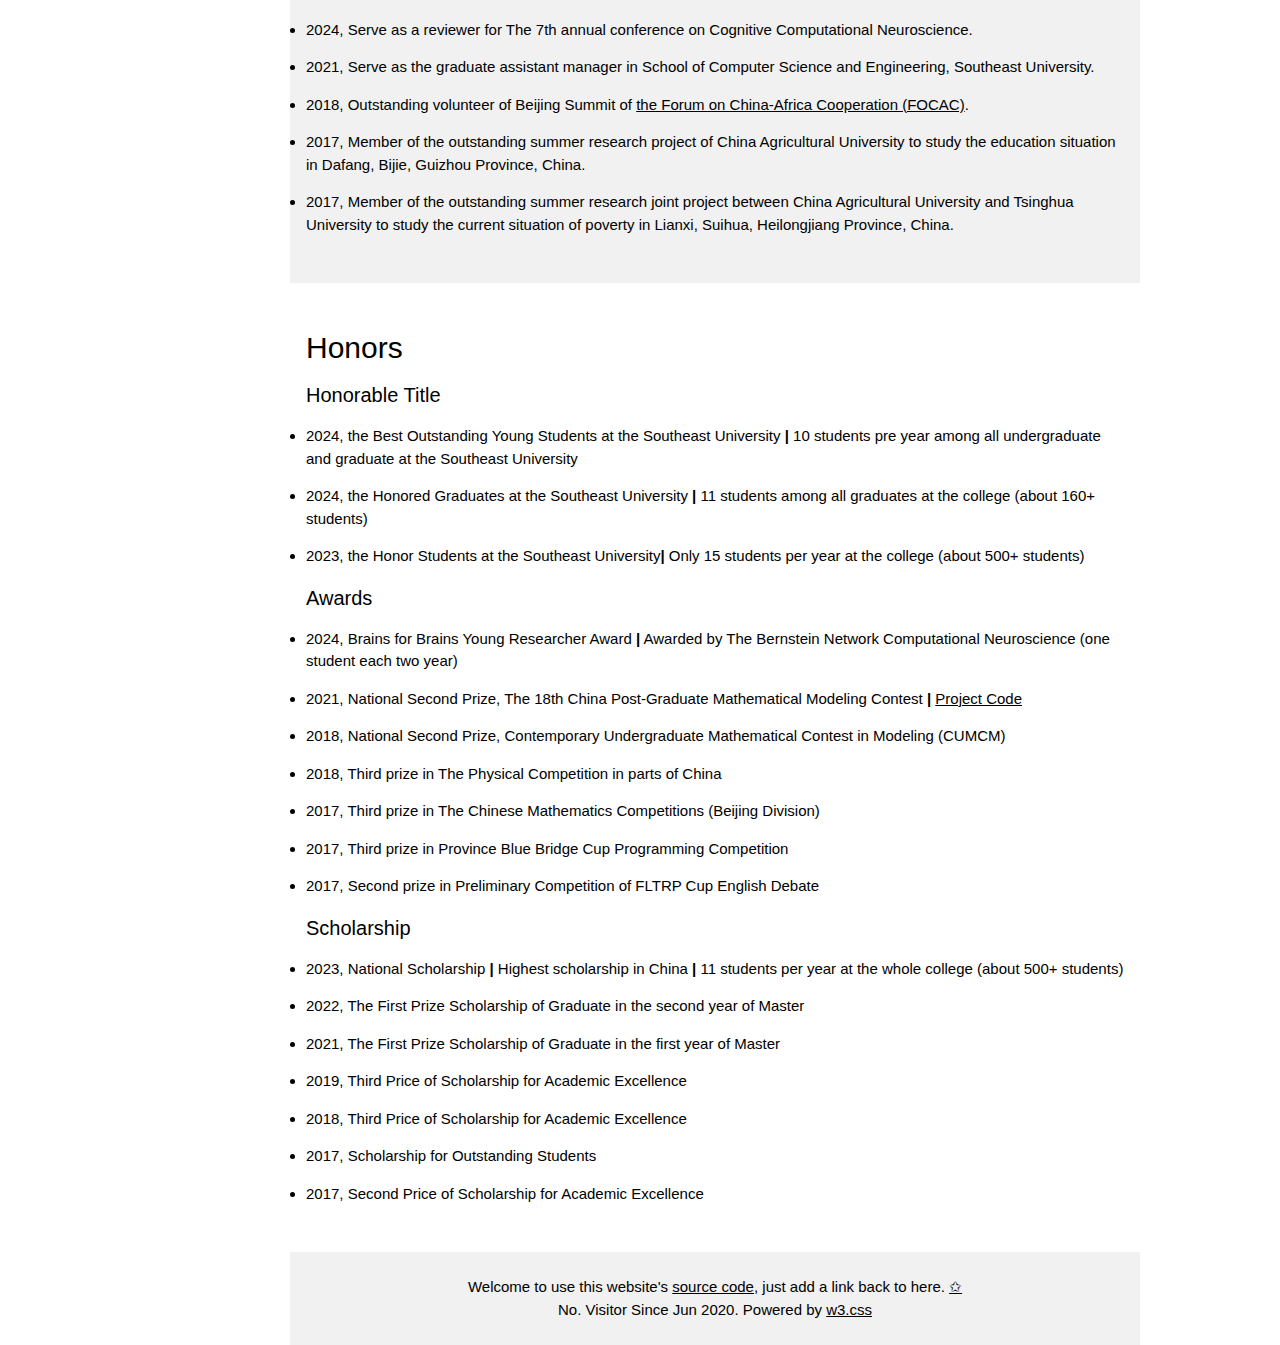
==== commit 29c2e364: "Update index.html" ====
--- a/index.html
+++ b/index.html
@@ -91,9 +91,10 @@
       <img style="width: 80%;max-width: 260px" alt="profile photo" src="image/Penghao.jpg">
       <h1>Penghao Qian</h1>
         <p class="w3-justify" style="width:100%;border:0px;border-spacing:0px;border-collapse:separate;margin-right:auto;margin-left:auto;max-width:600px">
-          I am currently a postgraduate students at Institute for Brain and Intelligence, Southeast University, Nanjing, where my supervisor is  <a href="http://home.penglab.com/">Prof. Hanchuan Peng</a>.
-          I work directly with the senior researcher <a href="https://scholar.google.com/citations?user=djj1IYUAAAAJ">Dr. Linus Manubens-Gil</a> in this lab, mainly about the analysis of structural and functional brain networks at the single-cell level.
-          I also work closely with <a href="https://bme.seu.edu.cn/2023/0327/c463a439777/page.htm">A.P. Lijuan Liu.</a>
+          I am currently a PhD students majored in Artificial Intelligence at School of Computer Science, Fudan University, Shanghai.
+          I got my Master degree of Computer Science at Institute for Brain and Intelligence, Southeast University, Nanjing, where my supervisor was  <a href="http://home.penglab.com/">Prof. Hanchuan Peng</a>.
+          I worked directly with the senior researcher <a href="https://scholar.google.com/citations?user=djj1IYUAAAAJ">Dr. Linus Manubens-Gil</a> in this lab, mainly about the analysis of structural and functional brain networks at the single-cell level.
+          I also worked closely with <a href="https://bme.seu.edu.cn/2023/0327/c463a439777/page.htm">A.P. Lijuan Liu.</a>
           Before that, I worked as a R.A. for <a href="https://www.psych.tsinghua.edu.cn/info/1180/1431.htm">A.P. Dan Zhang</a> at Tsinghua University 
           and did my bachelors at the college of information and electrical engineering under the supervision of <a href="http://faculty.cau.edu.cn/xxdqxy/lx_7543/list.htm">A.P. Xiang Li</a>, China Agricultural University</a>.
         </p>
@@ -302,7 +303,7 @@
       <li>
       <strong>CCN2024: The 7th annual conference on Cognitive Computational Neuroscience</strong>
       <br>
-      Title: Single-cell morphological data provide refined simulations of resting-state | <em>In review</em>
+      Title: Single-cell morphological data provide refined simulations of resting-state | <a style="color: #447ec9" href="https://2024.ccneuro.org/pdf/57_Paper_authored_CCN_Authored-Version_Single-cell-morphological-data-provide-refined-simulations-of-resting-state.pdf">Paper</a>
       <br>
       <strong>Penghao Qian</strong>, Linus Manubens-Gil, Hanchuan Peng
     </p>
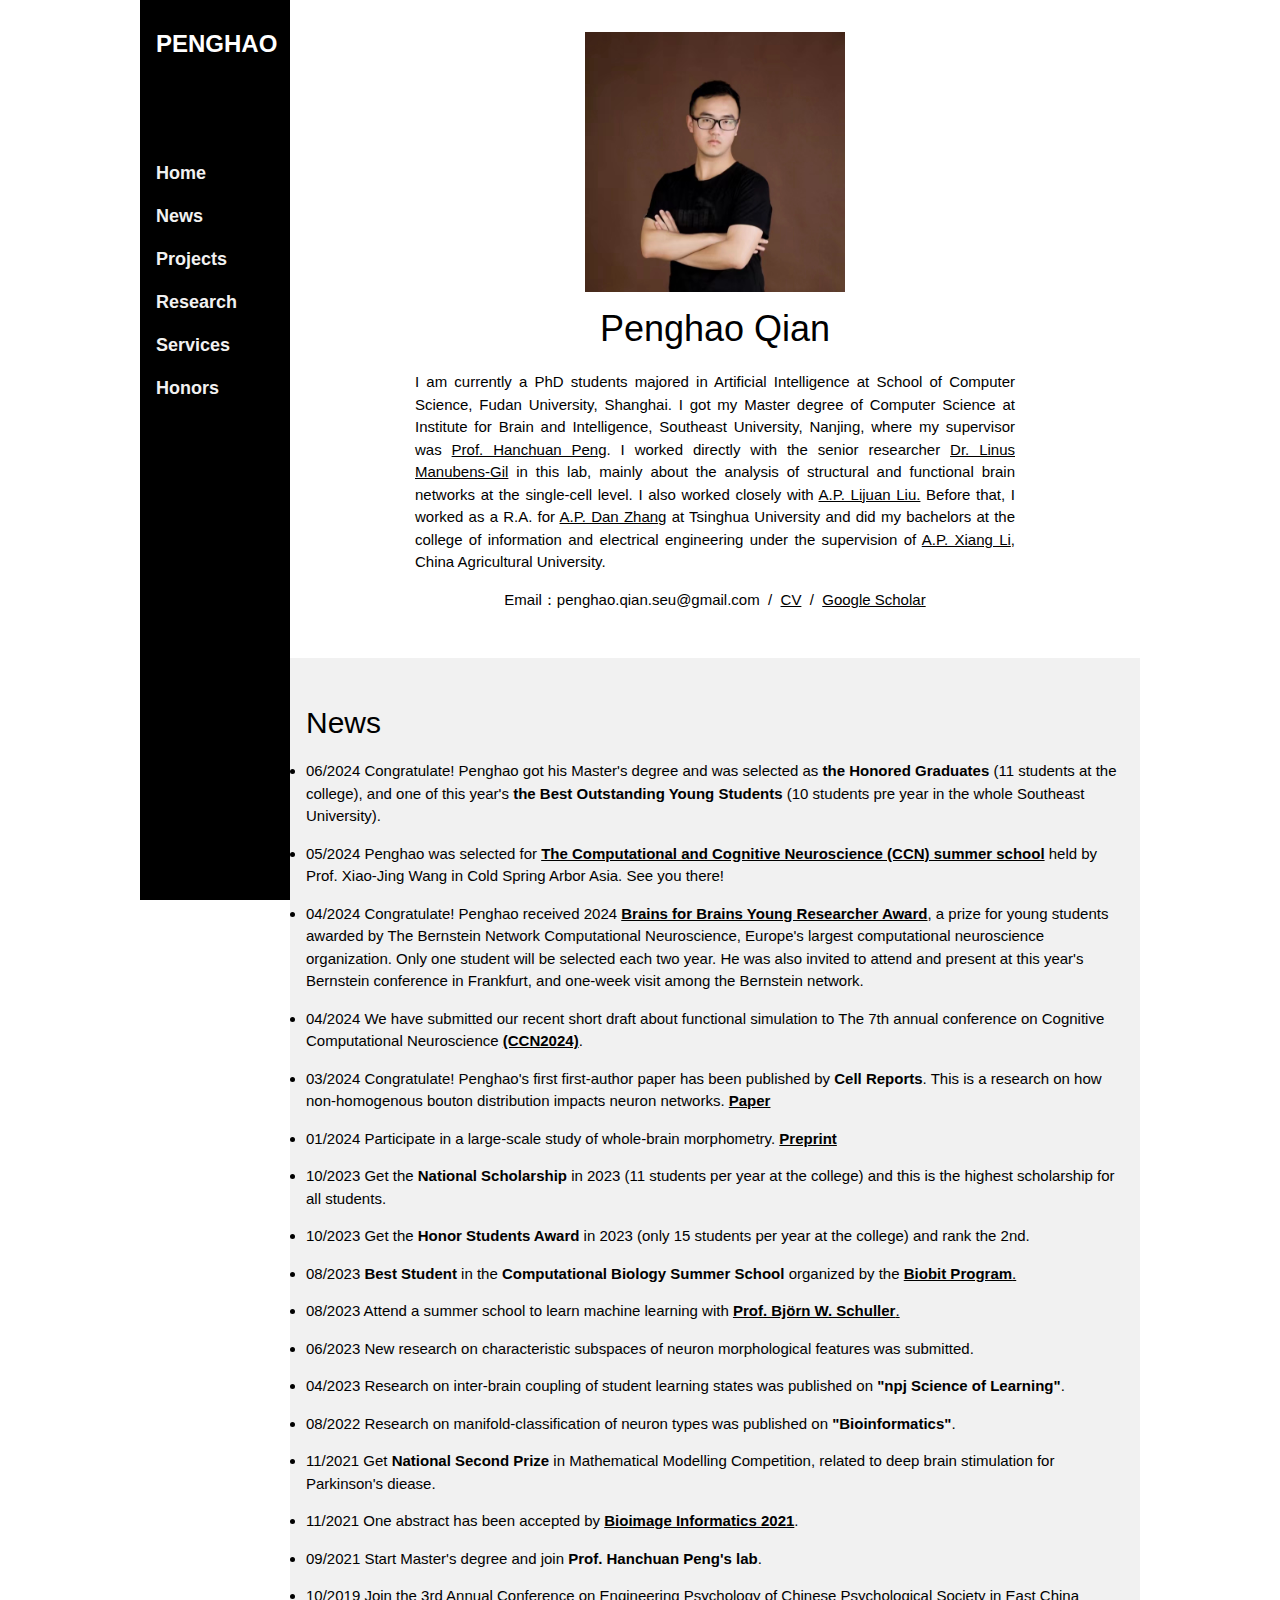
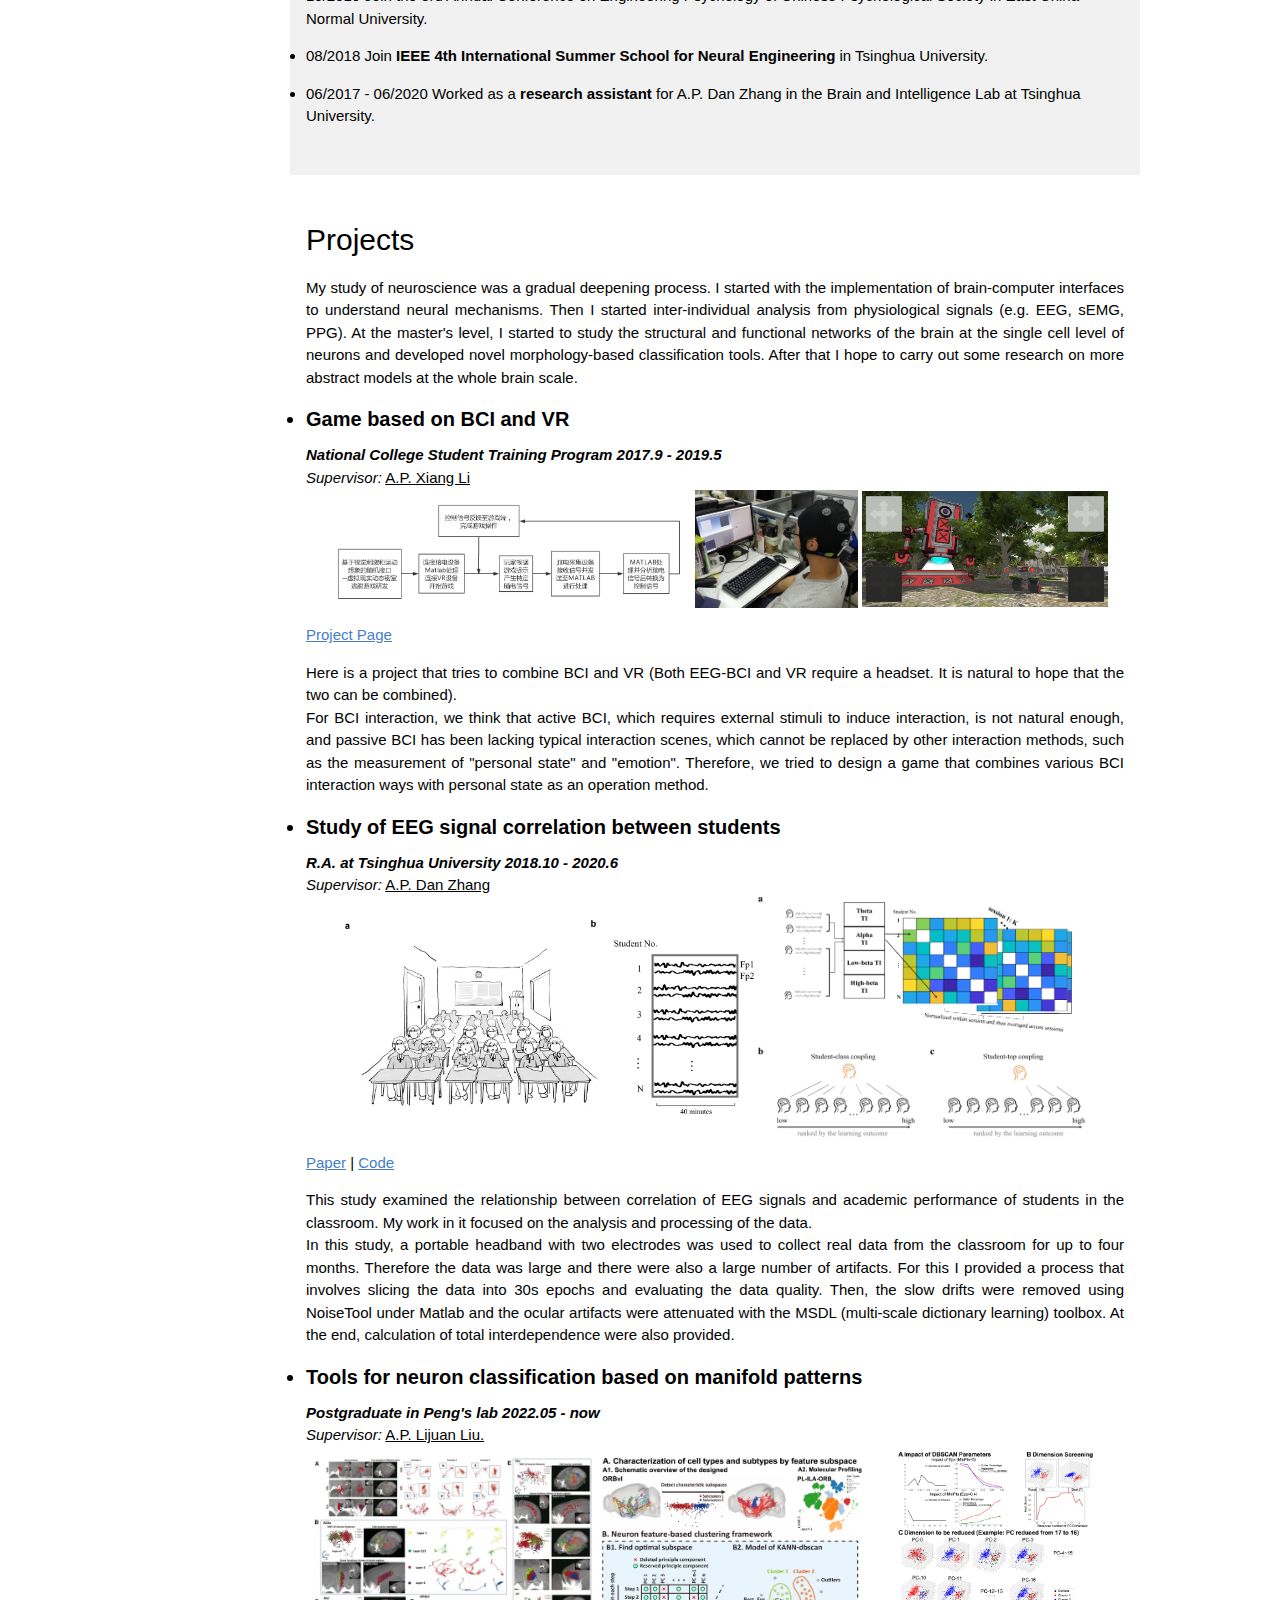
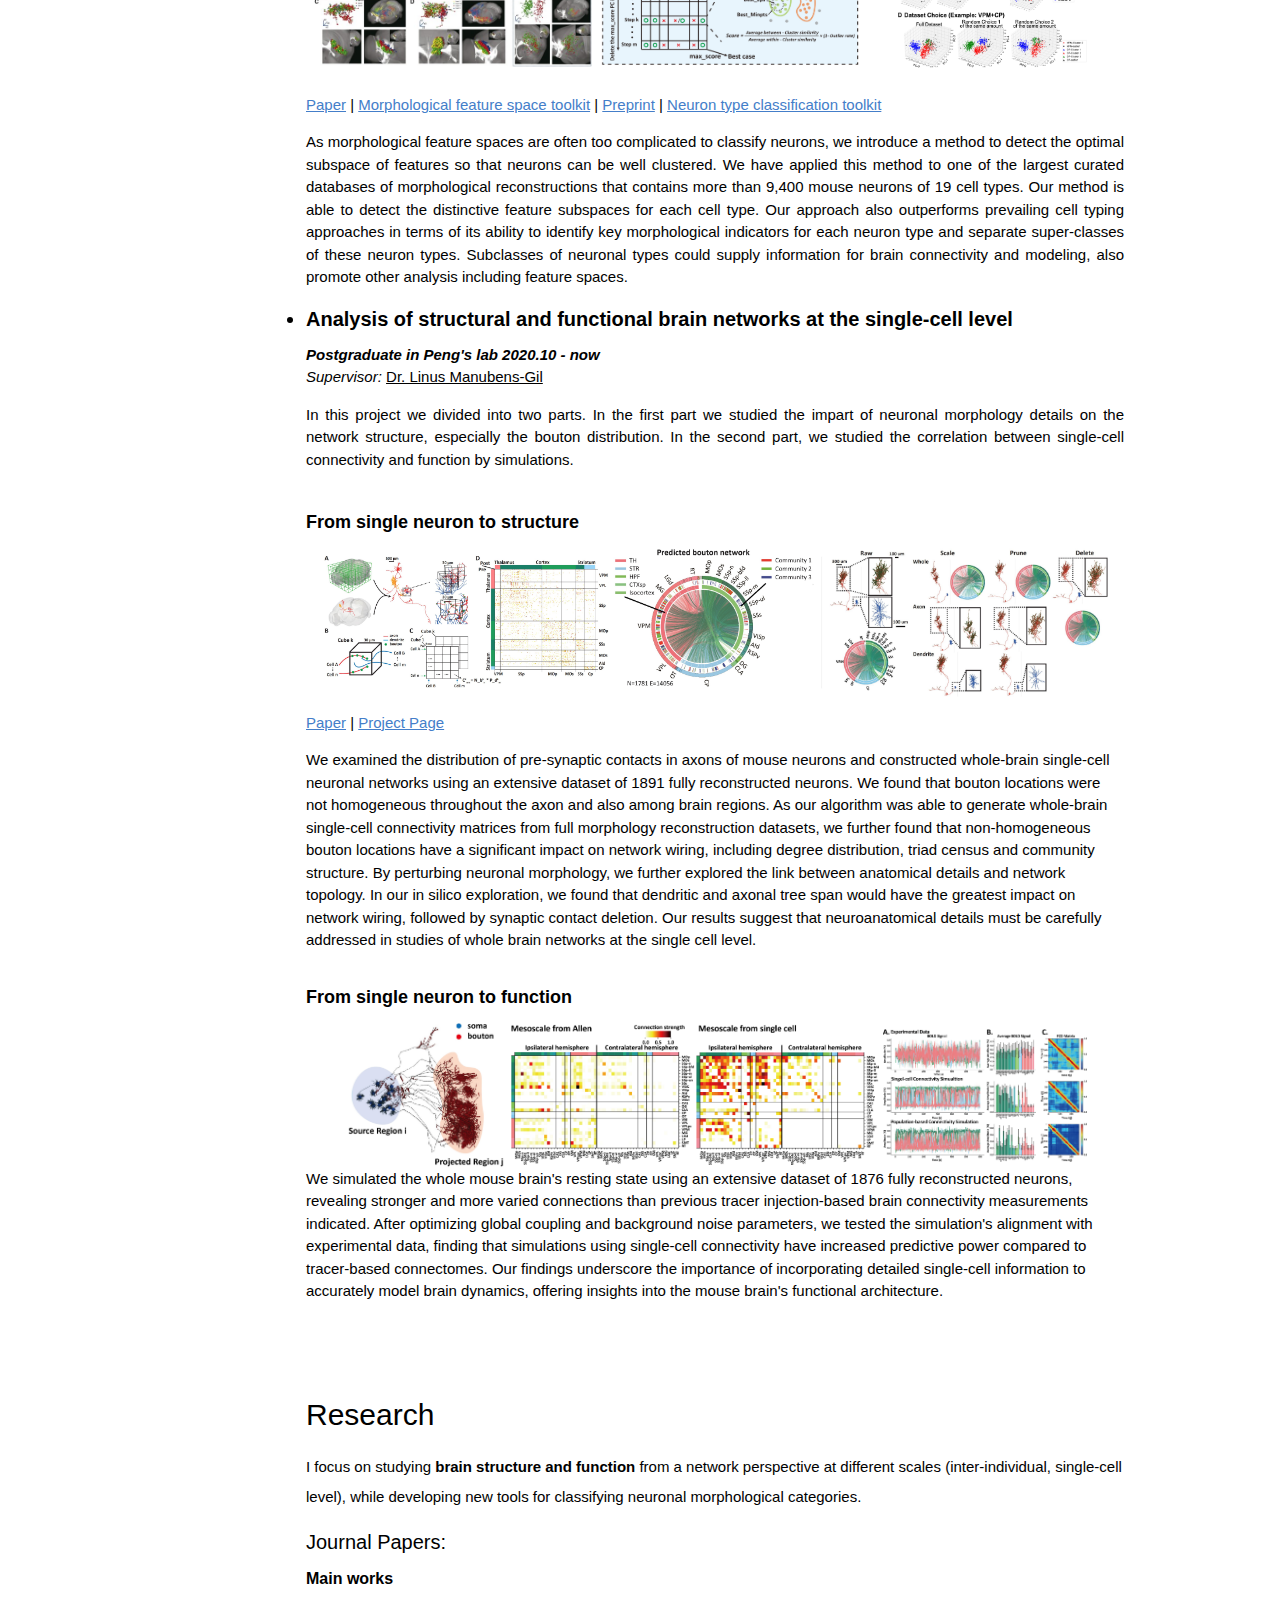
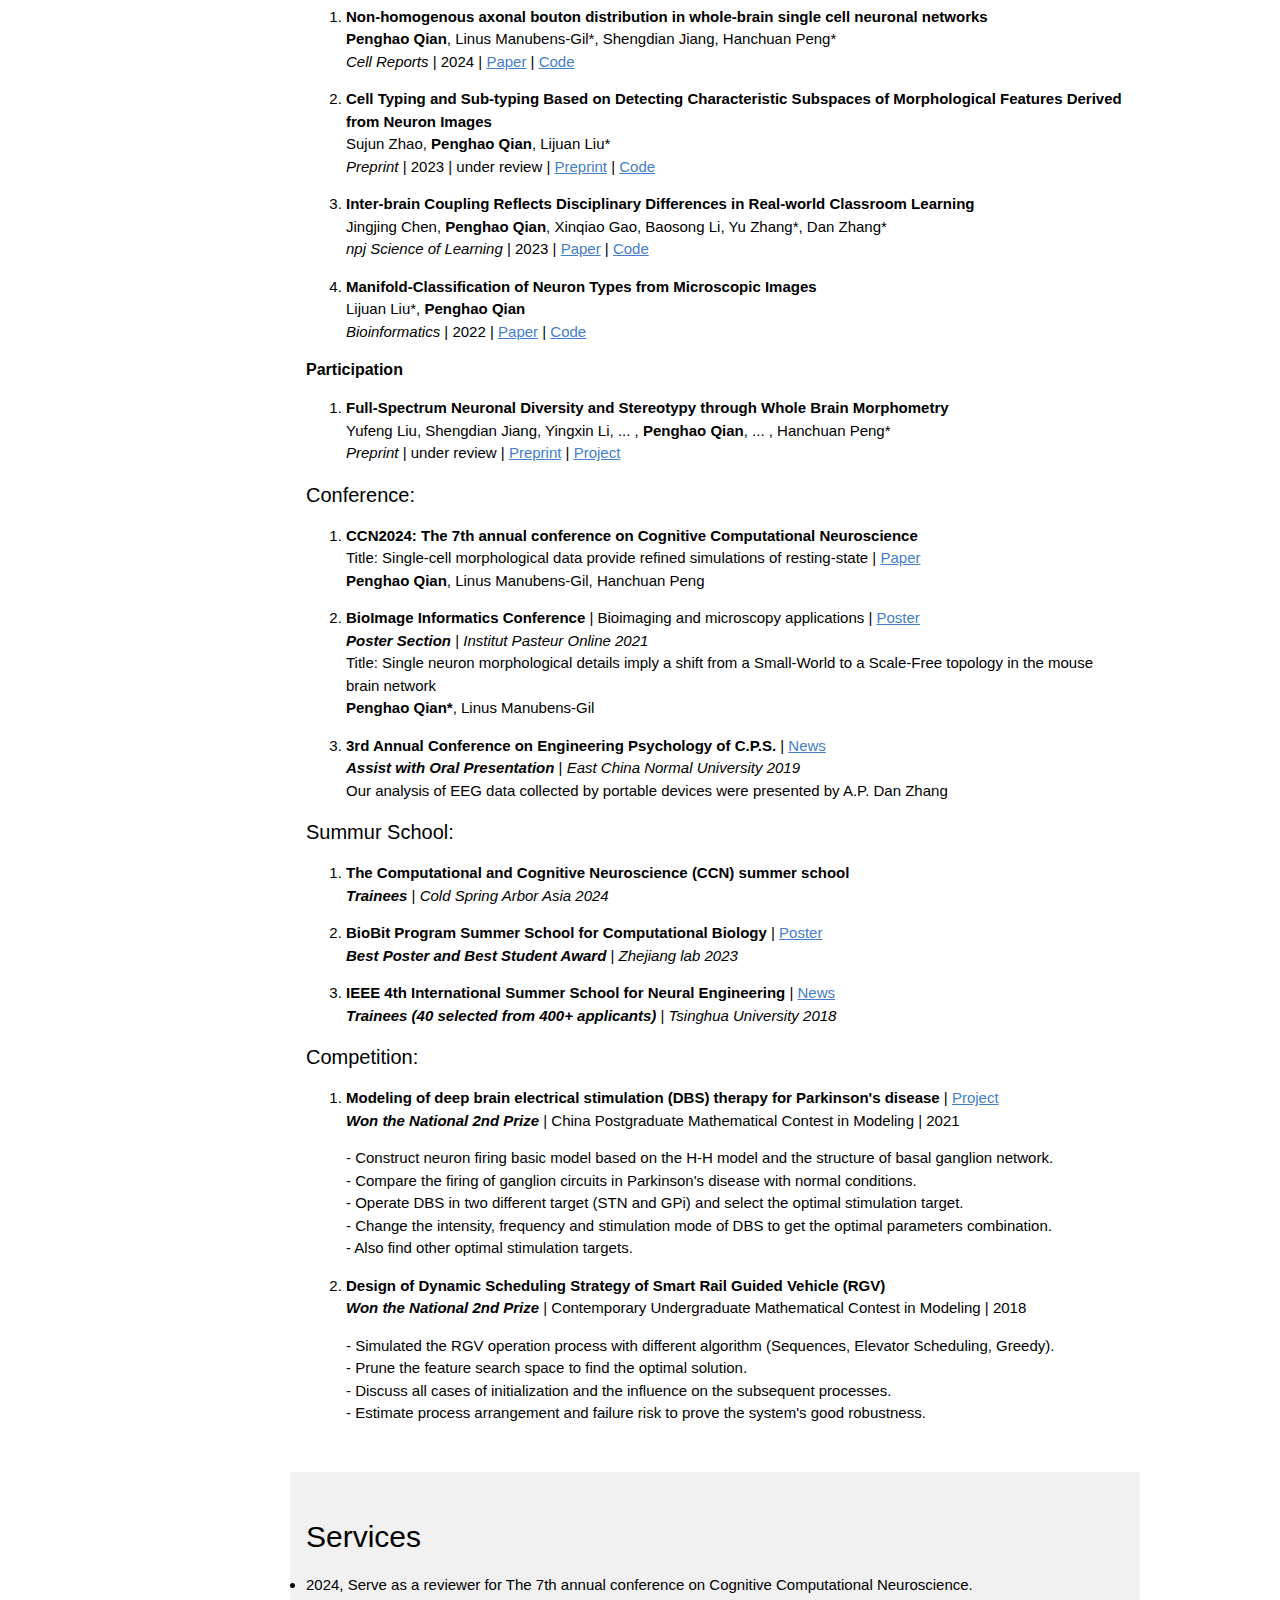
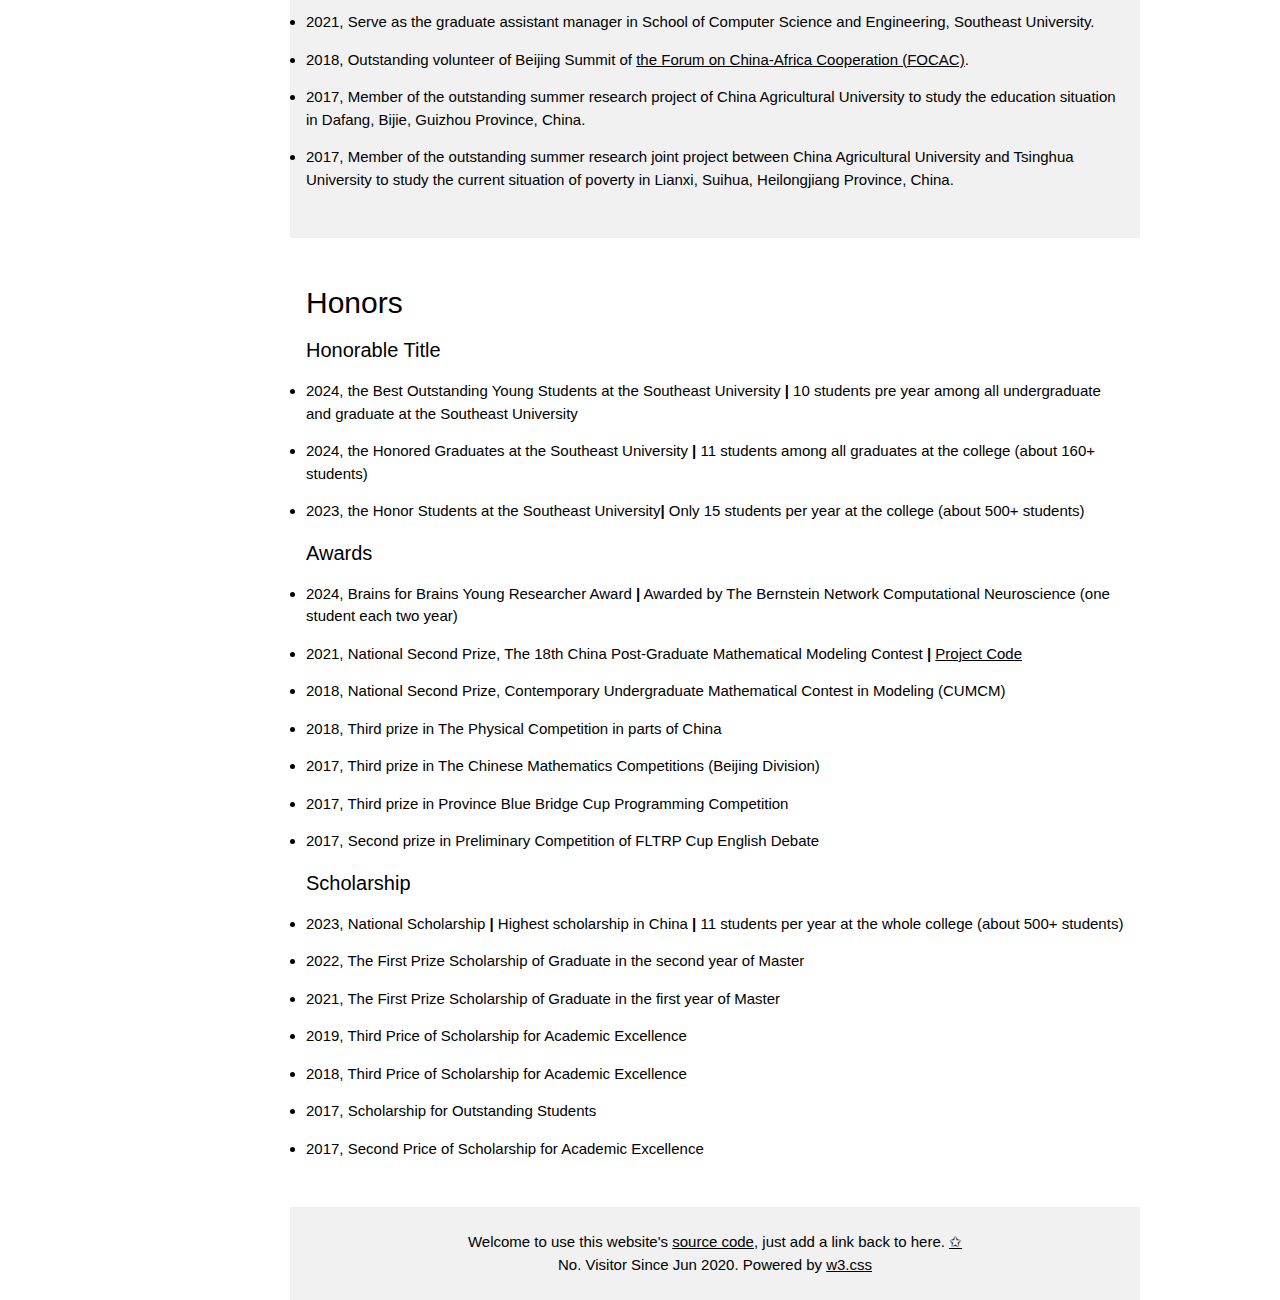
==== commit eef83153: "update basic information" ====
--- a/index.html
+++ b/index.html
@@ -99,7 +99,7 @@
           and did my bachelors at the college of information and electrical engineering under the supervision of <a href="http://faculty.cau.edu.cn/xxdqxy/lx_7543/list.htm">A.P. Xiang Li</a>, China Agricultural University</a>.
         </p>
         <p class="w3-center">
-          <h>Email：ph_seu_braintell@seu.edu.cn</h> &nbsp/&nbsp
+          <h>Email：penghao.qian.seu@gmail.com</h> &nbsp/&nbsp
           <a href="https://github.com/Mr-strlen/Mr-strlen.github.io/blob/main/Penghao_CV.pdf">CV</a> &nbsp/&nbsp
           <a href="https://scholar.google.com/citations?user=bMh8__oAAAAJ">Google Scholar</a>
         </p>
@@ -117,12 +117,12 @@
               He was also invited to attend and present at this year's Bernstein conference in Frankfurt, and one-week visit among the Bernstein network.</li></p>   
       <p><li> 04/2024 We have submitted our recent short draft about functional simulation to The 7th annual conference on Cognitive Computational Neuroscience <a href="https://2024.ccneuro.org/"><strong>(CCN2024)</strong></a>.</li></p>   
       <p><li> 03/2024 Congratulate! Penghao's first first-author paper has been published by <strong>Cell Reports</strong>. This is a research on how non-homogenous bouton distribution impacts neuron networks. <a href="https://doi.org/10.1016/j.celrep.2024.113871"><strong>Paper</strong></a></li></p>
-      <p><li> 01/2024 Participate in a large-scale study of whole-brain morphometry, which is submitted to <strong>Nature Neuroscience</strong>. <a href="https://www.researchsquare.com/article/rs-3146034/v1"><strong>Preprint</strong></a></li></p>
+      <p><li> 01/2024 Participate in a large-scale study of whole-brain morphometry. <a href="https://www.researchsquare.com/article/rs-3146034/v1"><strong>Preprint</strong></a></li></p>
       <p><li> 10/2023 Get the <strong>National Scholarship</strong> in 2023 (11 students per year at the college) and this is the highest scholarship for all students.</li></p>
       <p><li> 10/2023 Get the <strong>Honor Students Award</strong> in 2023 (only 15 students per year at the college) and rank the 2nd.</li></p>
       <p><li> 08/2023 <strong>Best Student</strong> in the <strong>Computational Biology Summer School</strong> organized by the <a href="https://en.zhejianglab.com/collaboration/biocomputing/"><strong>Biobit Program</strong>.</a></li></p>
       <p><li> 08/2023 Attend a summer school to learn machine learning with <a href="https://www.imperial.ac.uk/people/bjoern.schuller"><strong>Prof. Björn W. Schuller</strong>.</a></li></p>
-      <p><li> 06/2023 New research on characteristic subspaces of neuron morphological features was submitted to <strong>"Neuroinformatics"</strong>.</li></p>
+      <p><li> 06/2023 New research on characteristic subspaces of neuron morphological features was submitted.</li></p>
       <p><li> 04/2023 Research on inter-brain coupling of student learning states was published on <strong>"npj Science of Learning"</strong>.</li></p>
       <p><li> 08/2022 Research on manifold-classification of neuron types was published on <strong>"Bioinformatics"</strong>.</li></p>   
       <p><li> 11/2021 Get <strong>National Second Prize</strong> in Mathematical Modelling Competition, related to deep brain stimulation for Parkinson's diease.</li></p>
@@ -266,7 +266,7 @@
         <br>
         Sujun Zhao, <strong>Penghao Qian</strong>, Lijuan Liu*
         <br>
-        <em>Bioinformatics</em> | 2023 | under review | <a style="color: #447ec9" href="https://www.biorxiv.org/content/10.1101/2023.09.26.559442">Preprint</a> | <a style="color: #447ec9" href="https://github.com/SEU-ALLEN-codebase/ManifoldAnalysis">Code</a>
+        <em>Preprint</em> | 2023 | under review | <a style="color: #447ec9" href="https://www.biorxiv.org/content/10.1101/2023.09.26.559442">Preprint</a> | <a style="color: #447ec9" href="https://github.com/SEU-ALLEN-codebase/ManifoldAnalysis">Code</a>
       </p>
       <p>
         <li><strong>Inter-brain Coupling Reflects Disciplinary Differences in Real-world Classroom Learning</strong>
@@ -291,7 +291,7 @@
         <br>
         Yufeng Liu, Shengdian Jiang, Yingxin Li, ... , <strong>Penghao Qian</strong>, ... , Hanchuan Peng*
         <br>
-        <em>Nature Neuroscience</em> 2024 | under review | <a style="color: #447ec9" href="https://www.researchsquare.com/article/rs-3146034/v1">Preprint</a> | <a style="color: #447ec9" href="https://sd-jiang.github.io/full_spectrum/">Project</a> 
+        <em>Preprint</em> | under review | <a style="color: #447ec9" href="https://www.researchsquare.com/article/rs-3146034/v1">Preprint</a> | <a style="color: #447ec9" href="https://sd-jiang.github.io/full_spectrum/">Project</a> 
       </p>
     </ol>
 
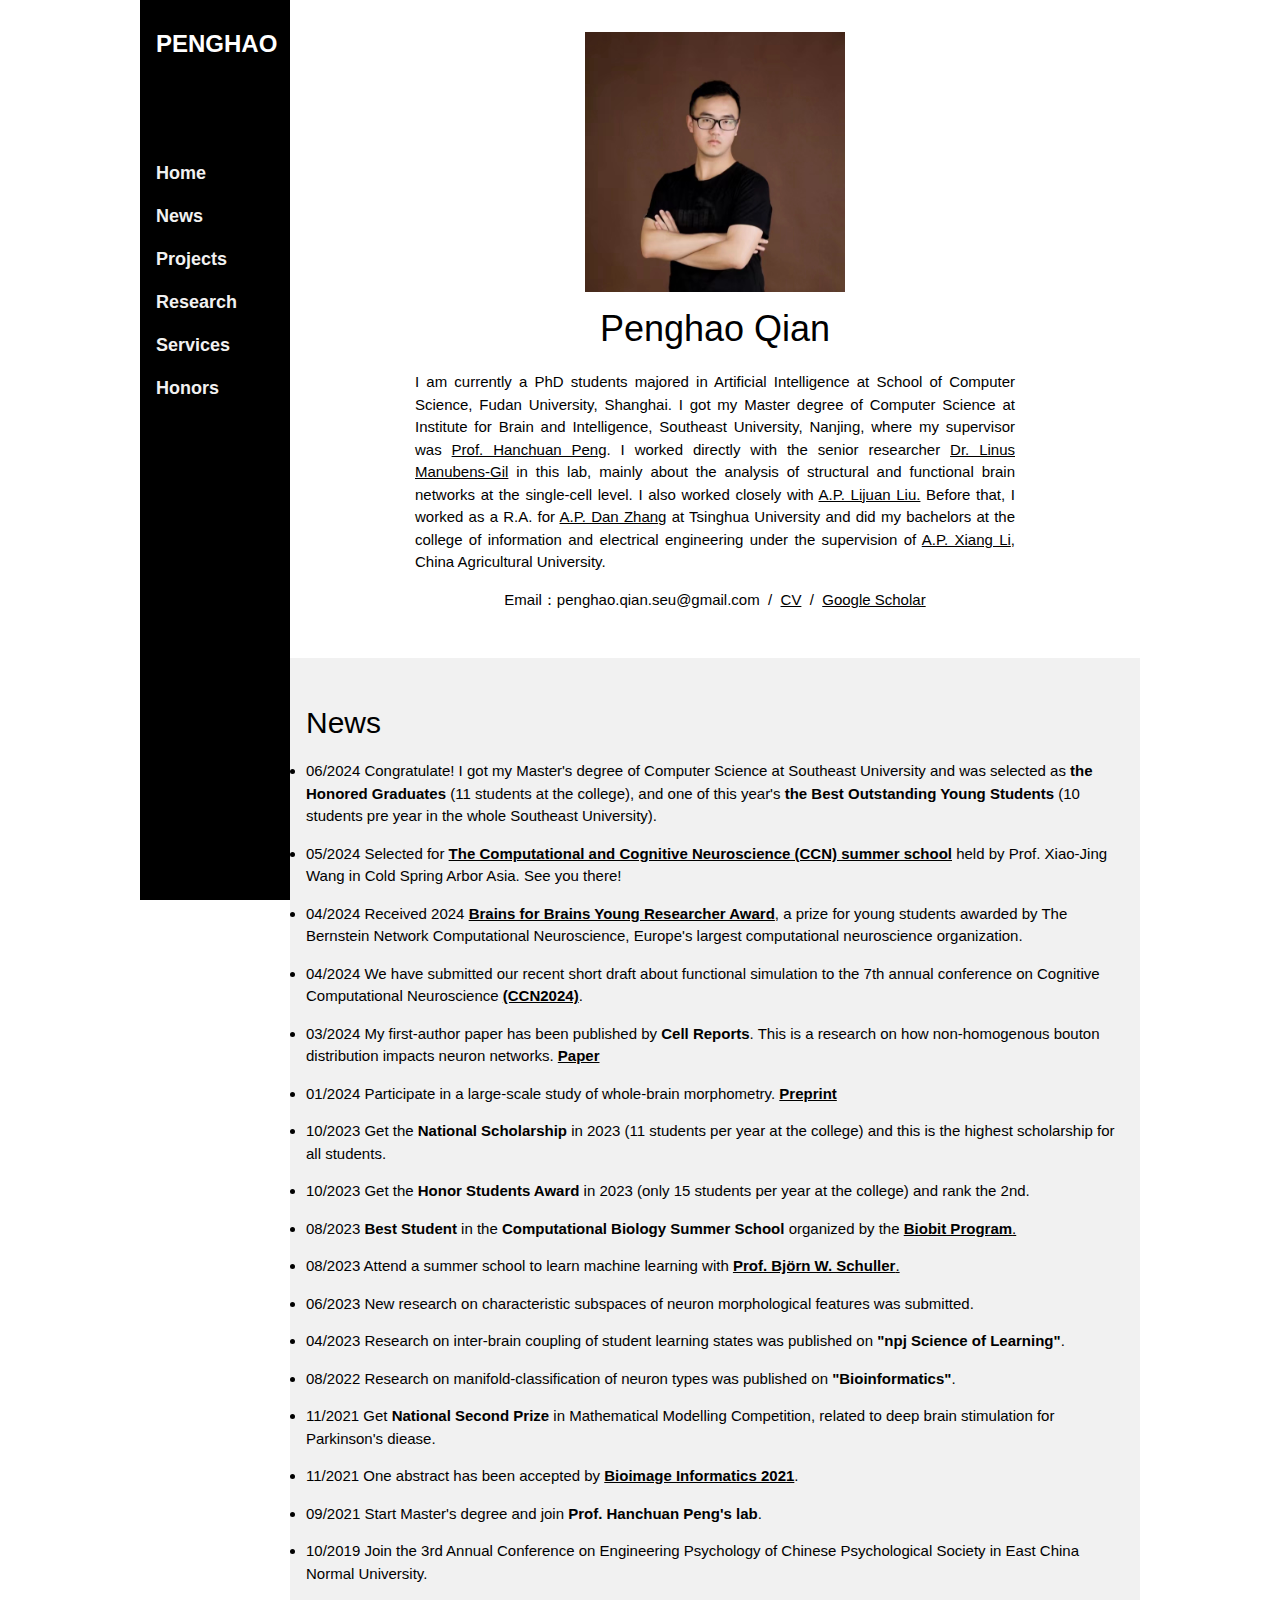
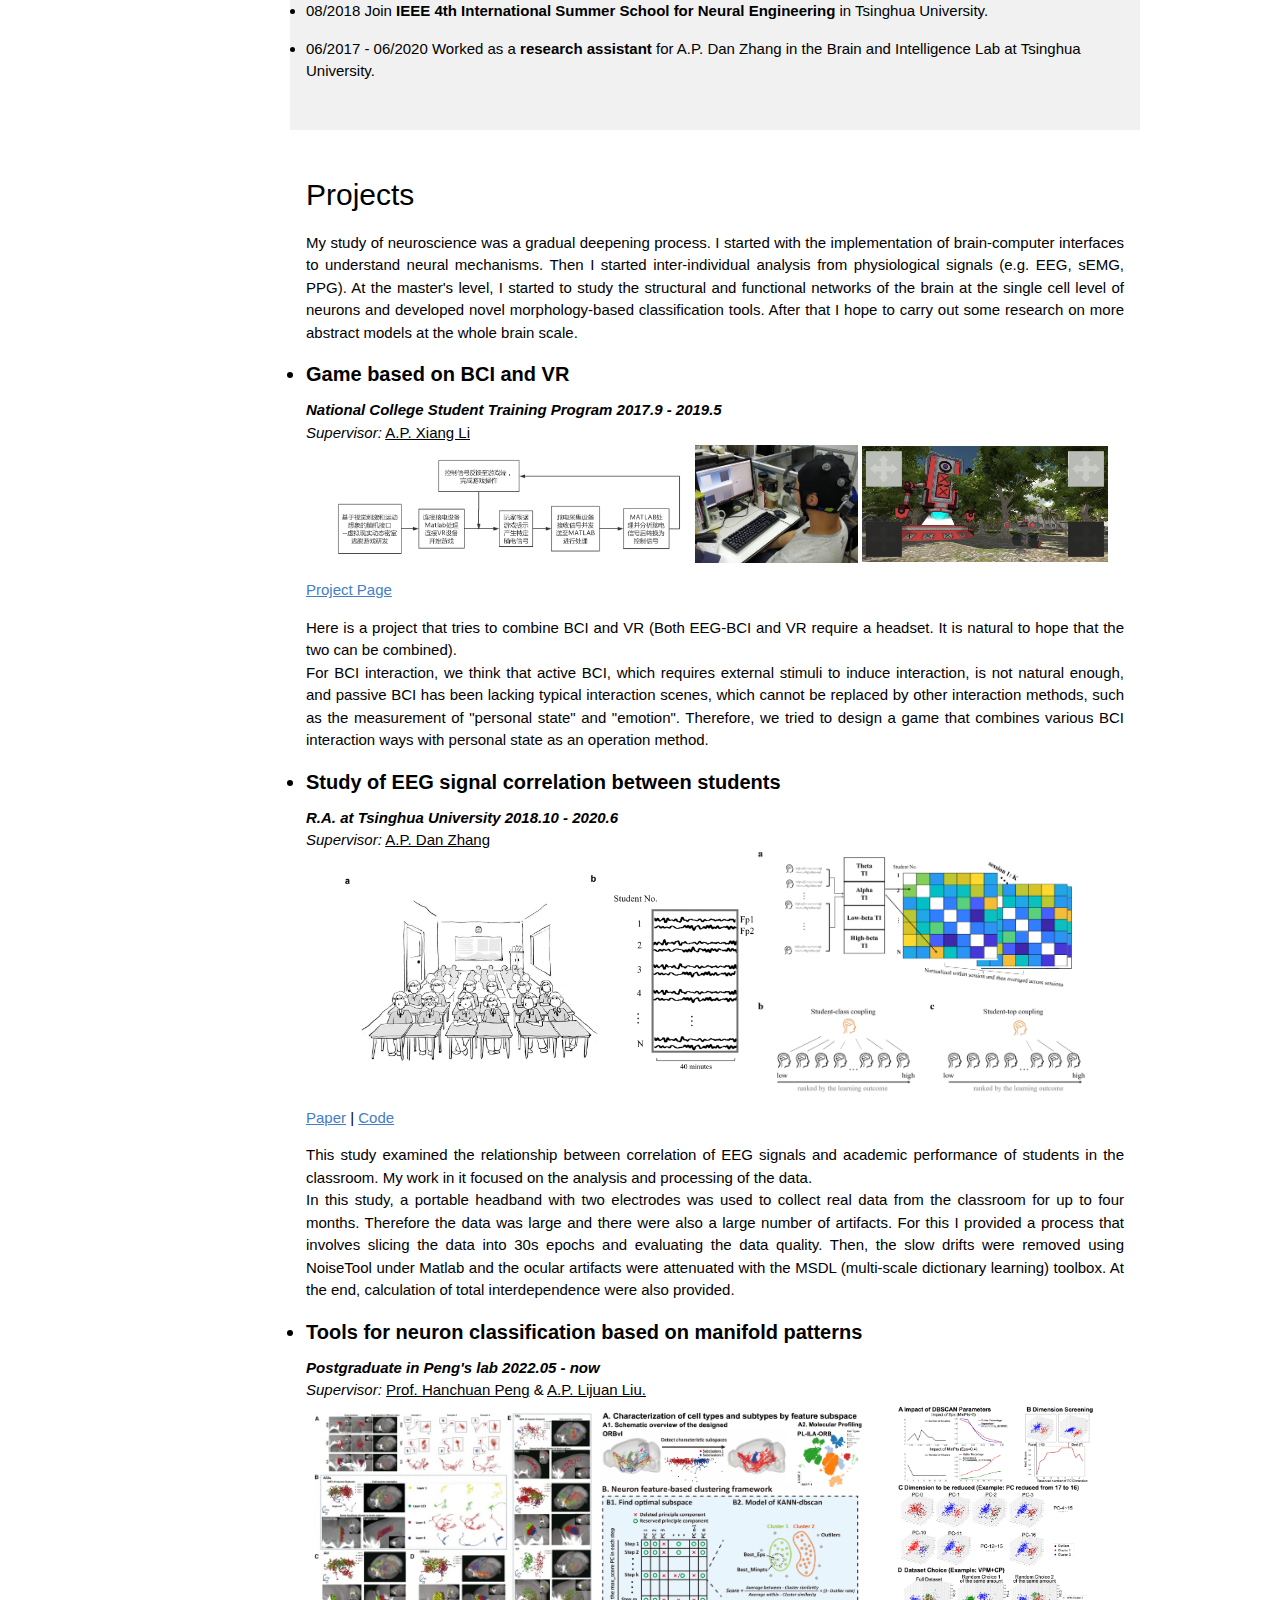
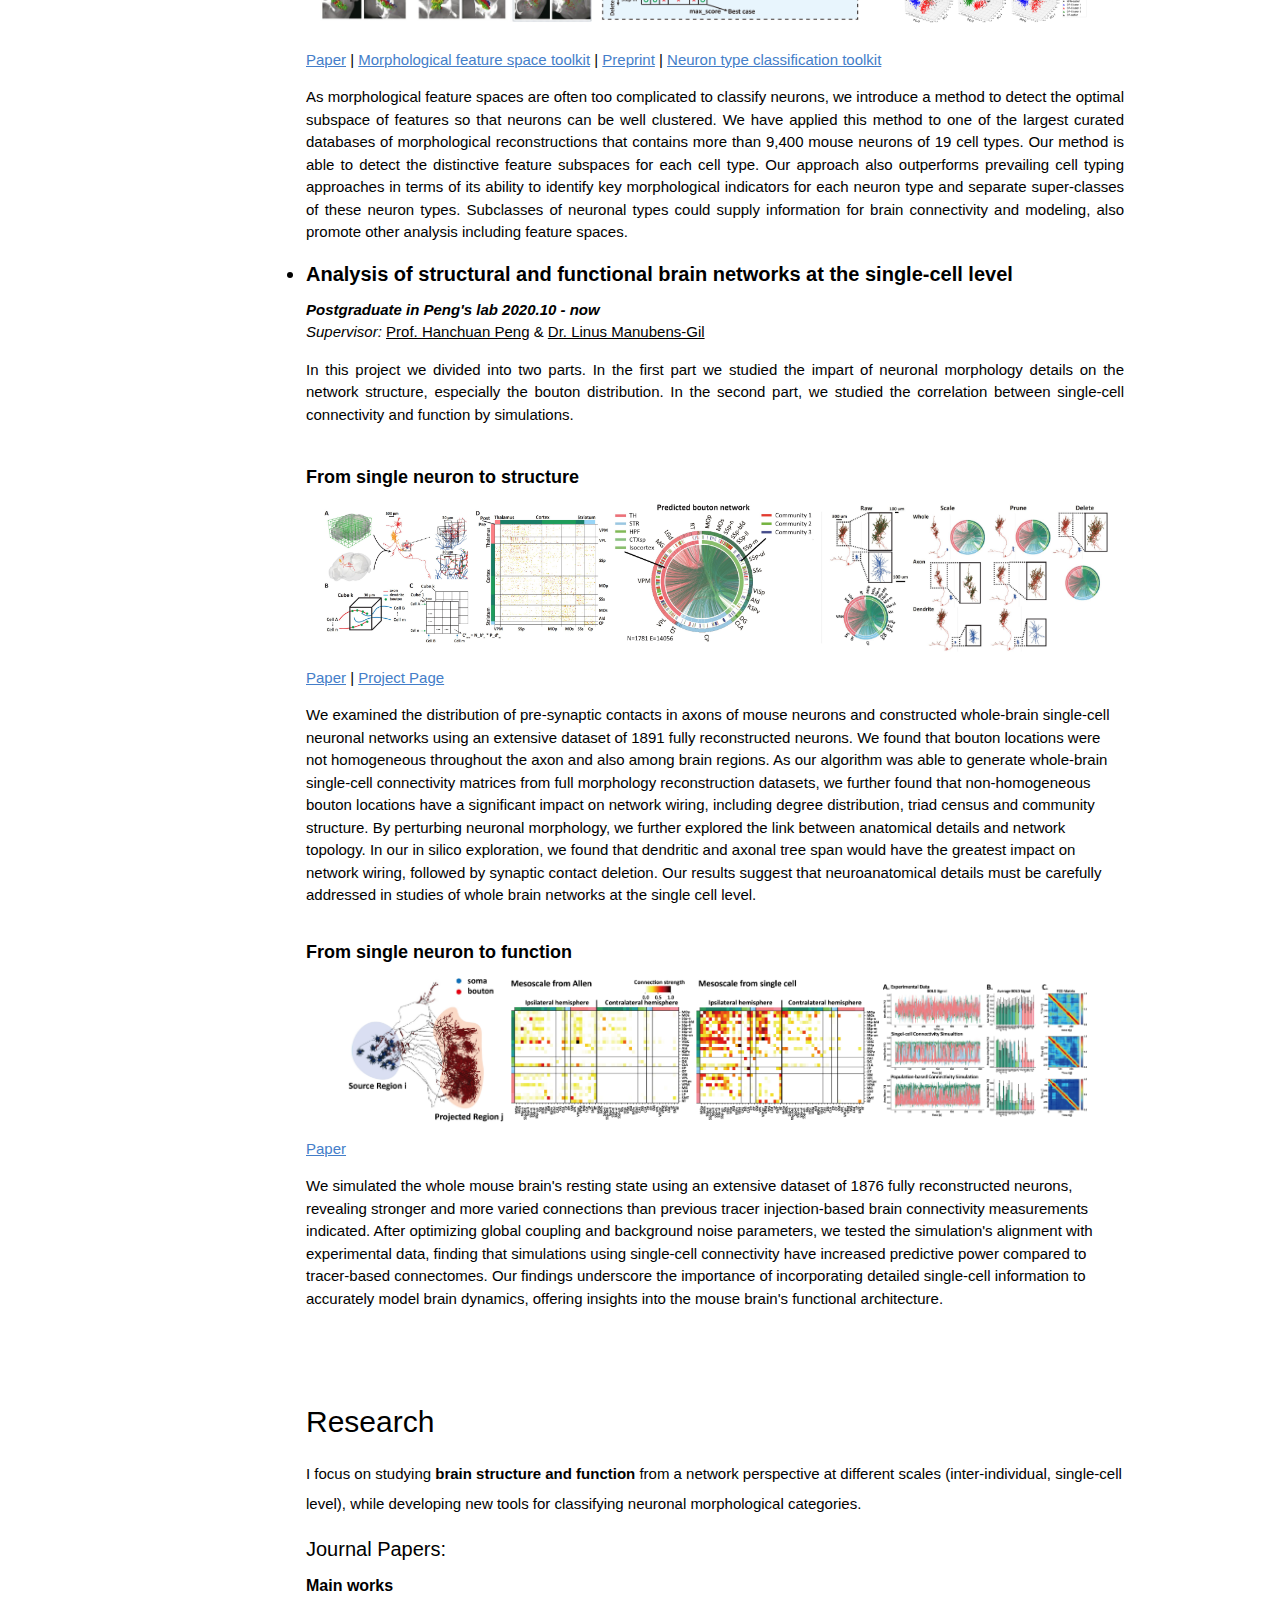
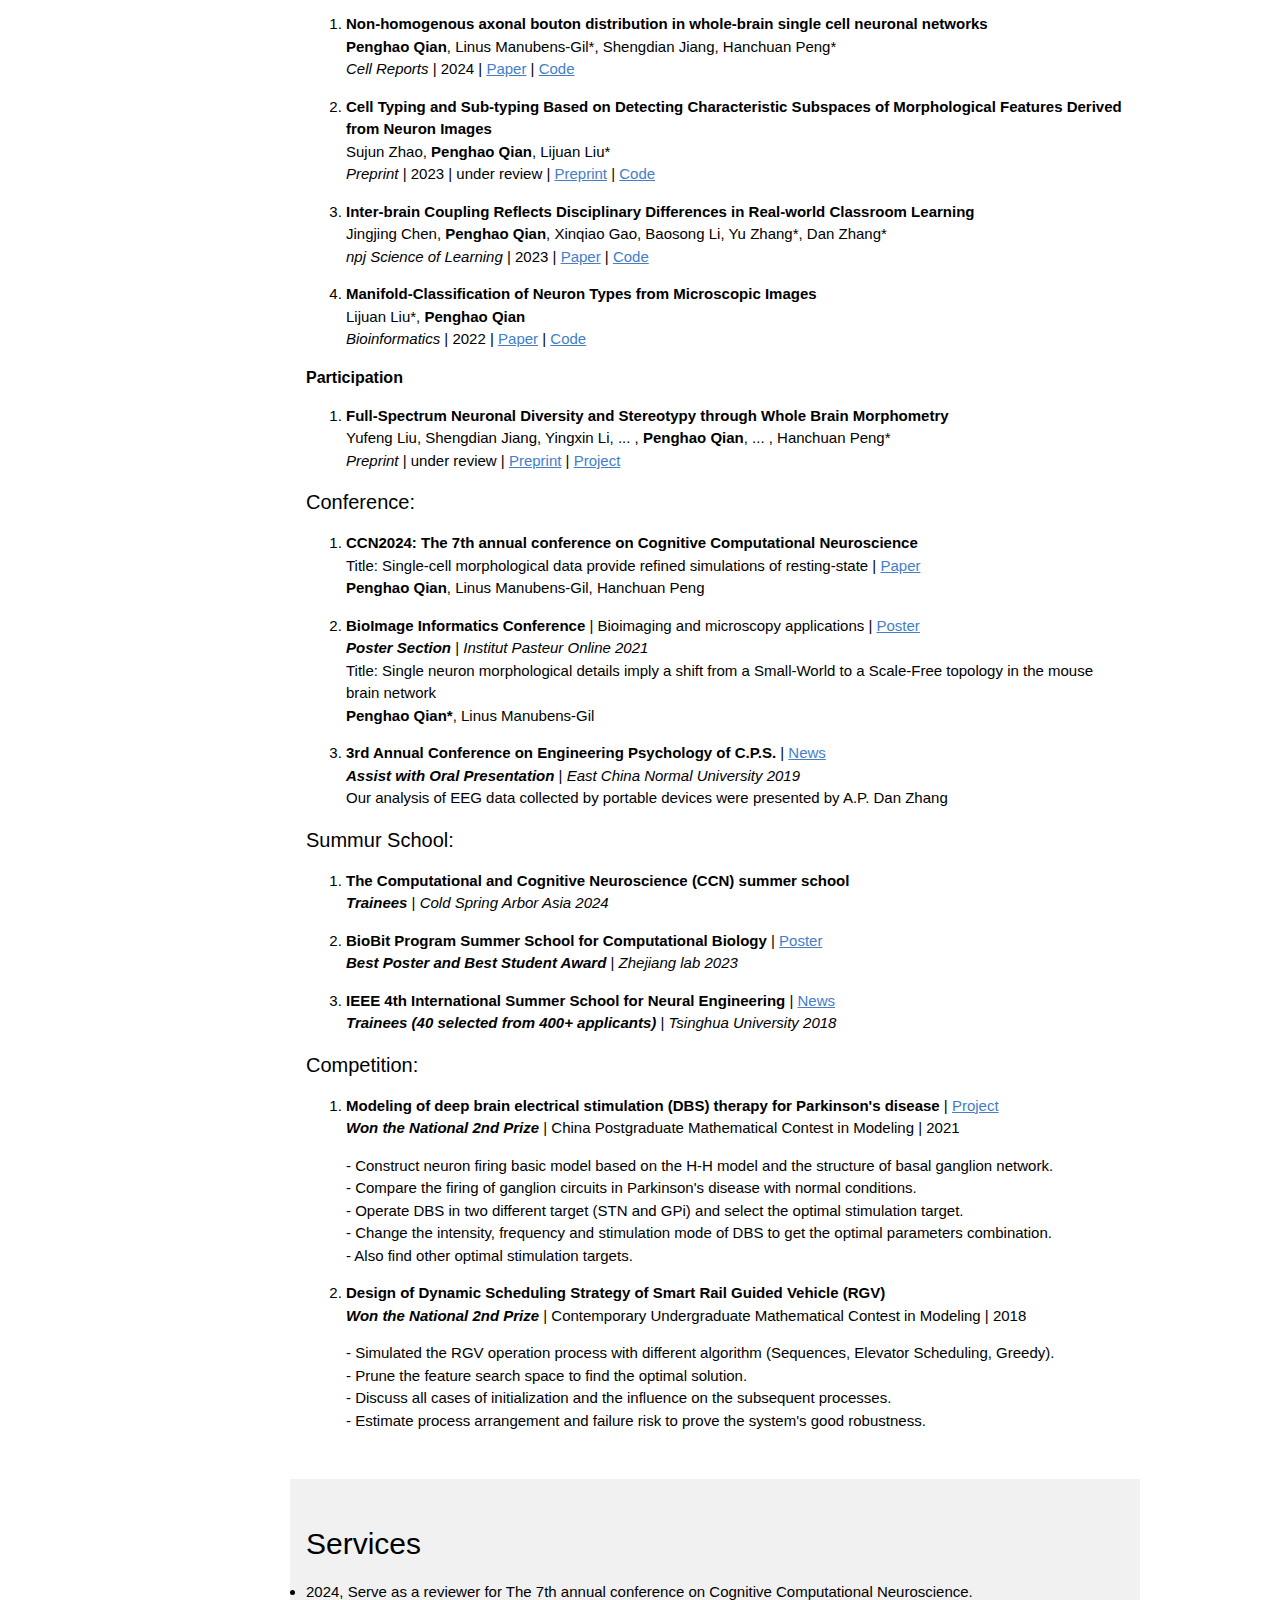
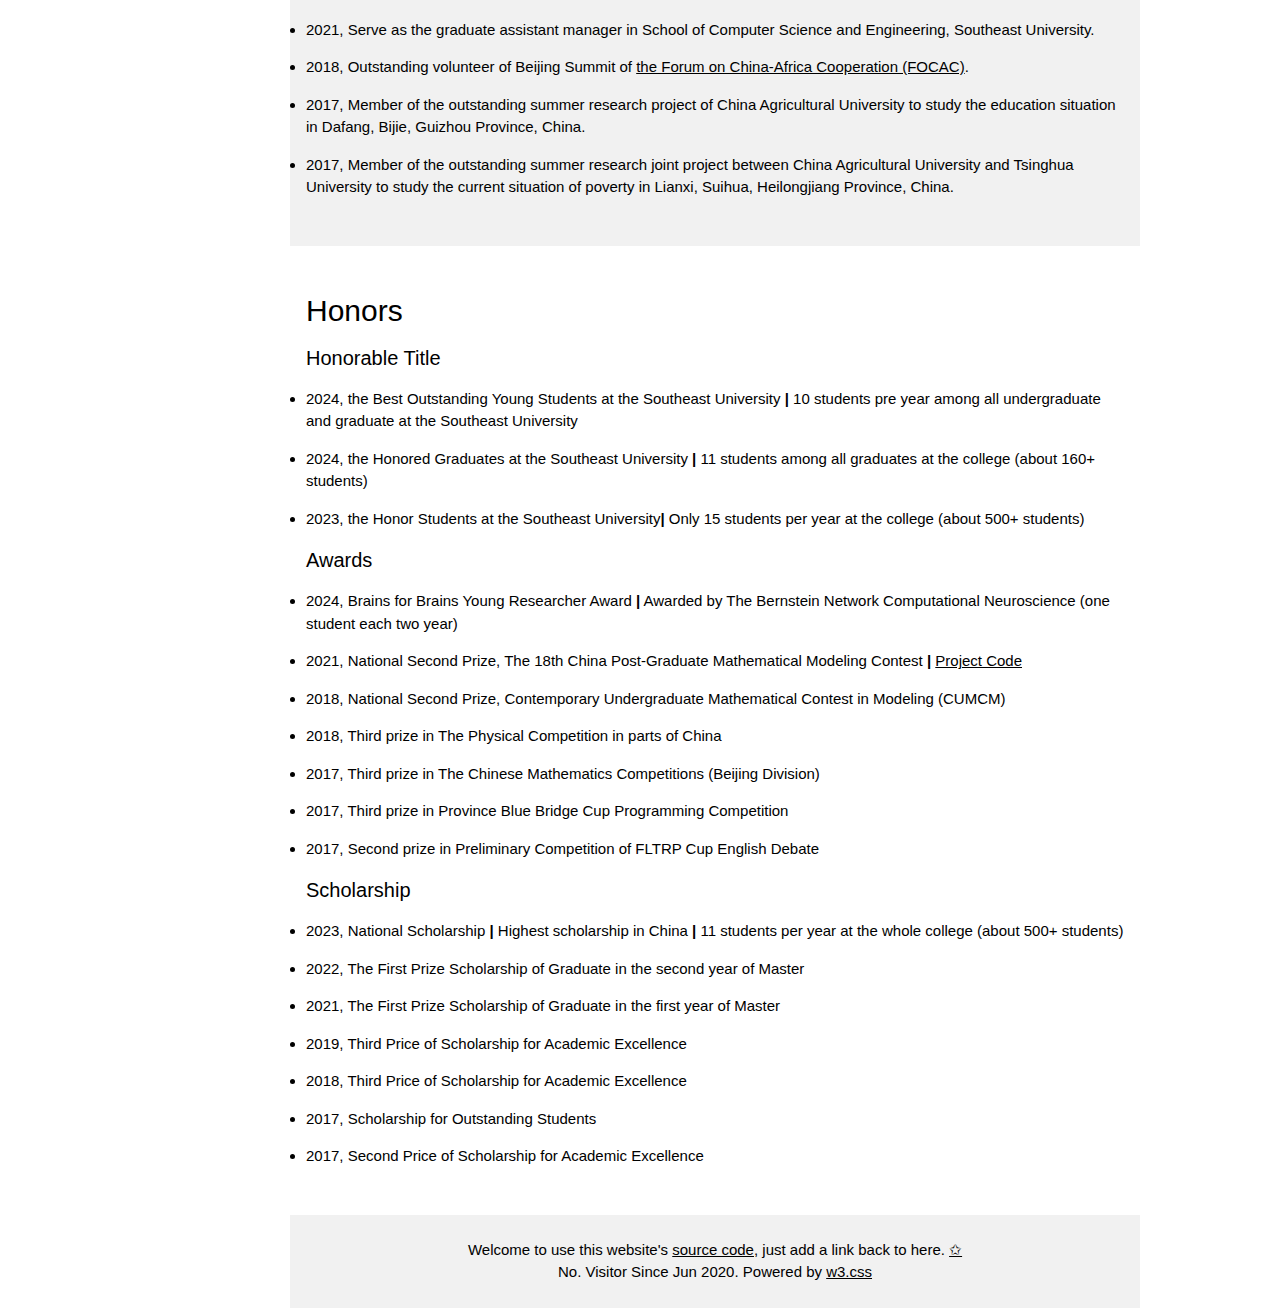
==== commit 1172e58f: "update homepage style" ====
--- a/index.html
+++ b/index.html
@@ -109,14 +109,13 @@
 <!-- The News Section -->
   <div class="w3-container w3-light-grey w3-padding-32" id="news">
    <h2>News</h2>
-      <p><li> 06/2024 Congratulate! Penghao got his Master's degree and was selected as <strong>the Honored Graduates</strong> (11 students at the college), 
+      <p><li> 06/2024 Congratulate! I got my Master's degree of Computer Science at Southeast University and was selected as <strong>the Honored Graduates</strong> (11 students at the college), 
               and one of this year's <strong>the Best Outstanding Young Students</strong> (10 students pre year in the whole Southeast University).</li></p>
-      <p><li> 05/2024 Penghao was selected for <a href="https://www.csh-asia.org/?content/2382"><strong>The Computational and Cognitive Neuroscience (CCN) summer school</strong></a> held by Prof. Xiao-Jing Wang in Cold Spring Arbor Asia. See you there!</li></p>
-      <p><li> 04/2024 Congratulate! Penghao received 2024 <a href="https://bernstein-network.de/en/network/awards-and-initiatives/brains-for-brains-young-researcher-award/"><strong>Brains for Brains Young Researcher Award</strong></a>, 
-              a prize for young students awarded by The Bernstein Network Computational Neuroscience, Europe's largest computational neuroscience organization. Only one student will be selected each two year.
-              He was also invited to attend and present at this year's Bernstein conference in Frankfurt, and one-week visit among the Bernstein network.</li></p>   
-      <p><li> 04/2024 We have submitted our recent short draft about functional simulation to The 7th annual conference on Cognitive Computational Neuroscience <a href="https://2024.ccneuro.org/"><strong>(CCN2024)</strong></a>.</li></p>   
-      <p><li> 03/2024 Congratulate! Penghao's first first-author paper has been published by <strong>Cell Reports</strong>. This is a research on how non-homogenous bouton distribution impacts neuron networks. <a href="https://doi.org/10.1016/j.celrep.2024.113871"><strong>Paper</strong></a></li></p>
+      <p><li> 05/2024 Selected for <a href="https://www.csh-asia.org/?content/2382"><strong>The Computational and Cognitive Neuroscience (CCN) summer school</strong></a> held by Prof. Xiao-Jing Wang in Cold Spring Arbor Asia. See you there!</li></p>
+      <p><li> 04/2024 Received 2024 <a href="https://bernstein-network.de/en/network/awards-and-initiatives/brains-for-brains-young-researcher-award/"><strong>Brains for Brains Young Researcher Award</strong></a>, 
+              a prize for young students awarded by The Bernstein Network Computational Neuroscience, Europe's largest computational neuroscience organization.</li></p>   
+      <p><li> 04/2024 We have submitted our recent short draft about functional simulation to the 7th annual conference on Cognitive Computational Neuroscience <a href="https://2024.ccneuro.org/"><strong>(CCN2024)</strong></a>.</li></p>   
+      <p><li> 03/2024 My first-author paper has been published by <strong>Cell Reports</strong>. This is a research on how non-homogenous bouton distribution impacts neuron networks. <a href="https://doi.org/10.1016/j.celrep.2024.113871"><strong>Paper</strong></a></li></p>
       <p><li> 01/2024 Participate in a large-scale study of whole-brain morphometry. <a href="https://www.researchsquare.com/article/rs-3146034/v1"><strong>Preprint</strong></a></li></p>
       <p><li> 10/2023 Get the <strong>National Scholarship</strong> in 2023 (11 students per year at the college) and this is the highest scholarship for all students.</li></p>
       <p><li> 10/2023 Get the <strong>Honor Students Award</strong> in 2023 (only 15 students per year at the college) and rank the 2nd.</li></p>
@@ -186,7 +185,7 @@
     <h4><li><strong>Tools for neuron classification based on manifold patterns</strong></li> </h4>
     <h10><div class="w3-display-container">
       <div class="w3-bar-item"><em><strong>Postgraduate in Peng's lab 2022.05 - now</strong></em></div>
-      <div class="w3-bar-item"><em>Supervisor:</em> <a href="https://bme.seu.edu.cn/2023/0327/c463a439777/page.htm">A.P. Lijuan Liu.</a> </div>
+      <div class="w3-bar-item"><em>Supervisor:</em> <a href="http://home.penglab.com/">Prof. Hanchuan Peng</a> & <a href="https://bme.seu.edu.cn/2023/0327/c463a439777/page.htm">A.P. Lijuan Liu.</a> </div>
     </div></h10>
     <div align="center">
       <img  style="width:34%;" src="image/Project3.jpg">
@@ -210,7 +209,7 @@
     <h4><li><strong>Analysis of structural and functional brain networks at the single-cell level</strong></li> </h4>
     <h10><div class="w3-display-container">
       <div class="w3-bar-item"><em><strong>Postgraduate in Peng's lab 2020.10 - now</strong></em></div>
-      <div class="w3-bar-item"><em>Supervisor:</em> <a href="https://scholar.google.com/citations?user=djj1IYUAAAAJ">Dr. Linus Manubens-Gil</a> </div>
+      <div class="w3-bar-item"><em>Supervisor:</em> <a href="http://home.penglab.com/">Prof. Hanchuan Peng</a> & <a href="https://scholar.google.com/citations?user=djj1IYUAAAAJ">Dr. Linus Manubens-Gil</a> </div>
     </div></h10>
     <p class="w3-justify">
       In this project we divided into two parts. 
@@ -239,6 +238,9 @@
         <img  style="width:45%;" src="image/Project5_2.jpg">
         <img  style="width:25%;" src="image/Project5_3.jpg">
       </div>
+      <p class="w3-justify">
+        <a style="color: #447ec9" href="https://2024.ccneuro.org/pdf/57_Paper_authored_CCN_Authored-Version_Single-cell-morphological-data-provide-refined-simulations-of-resting-state.pdf">Paper</a>
+      </p>
       We simulated the whole mouse brain's resting state using an extensive dataset of 1876 fully reconstructed neurons, revealing stronger and more varied connections than previous tracer injection-based brain connectivity measurements indicated.
       After optimizing global coupling and background noise parameters, we tested the simulation's alignment with experimental data, finding that simulations using single-cell connectivity have increased predictive power compared to tracer-based connectomes. 
       Our findings underscore the importance of incorporating detailed single-cell information to accurately model brain dynamics, offering insights into the mouse brain's functional architecture.
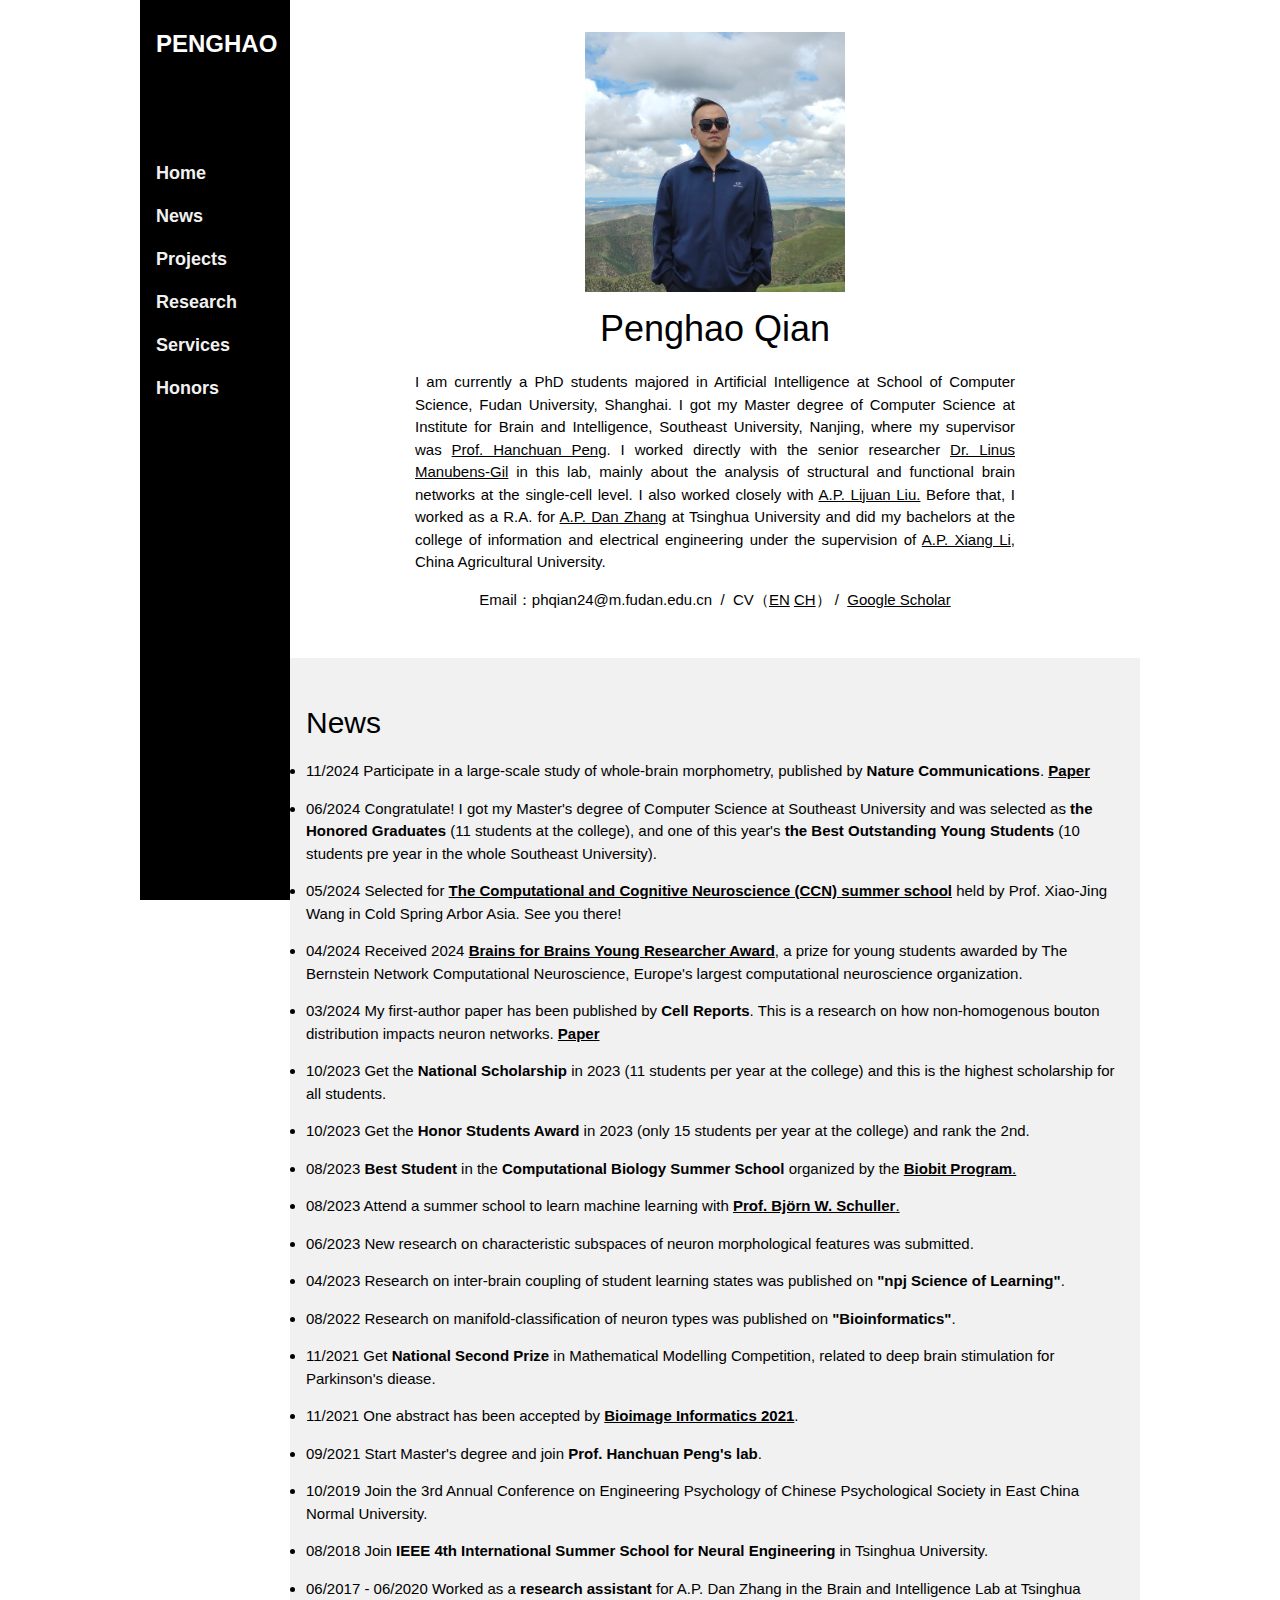
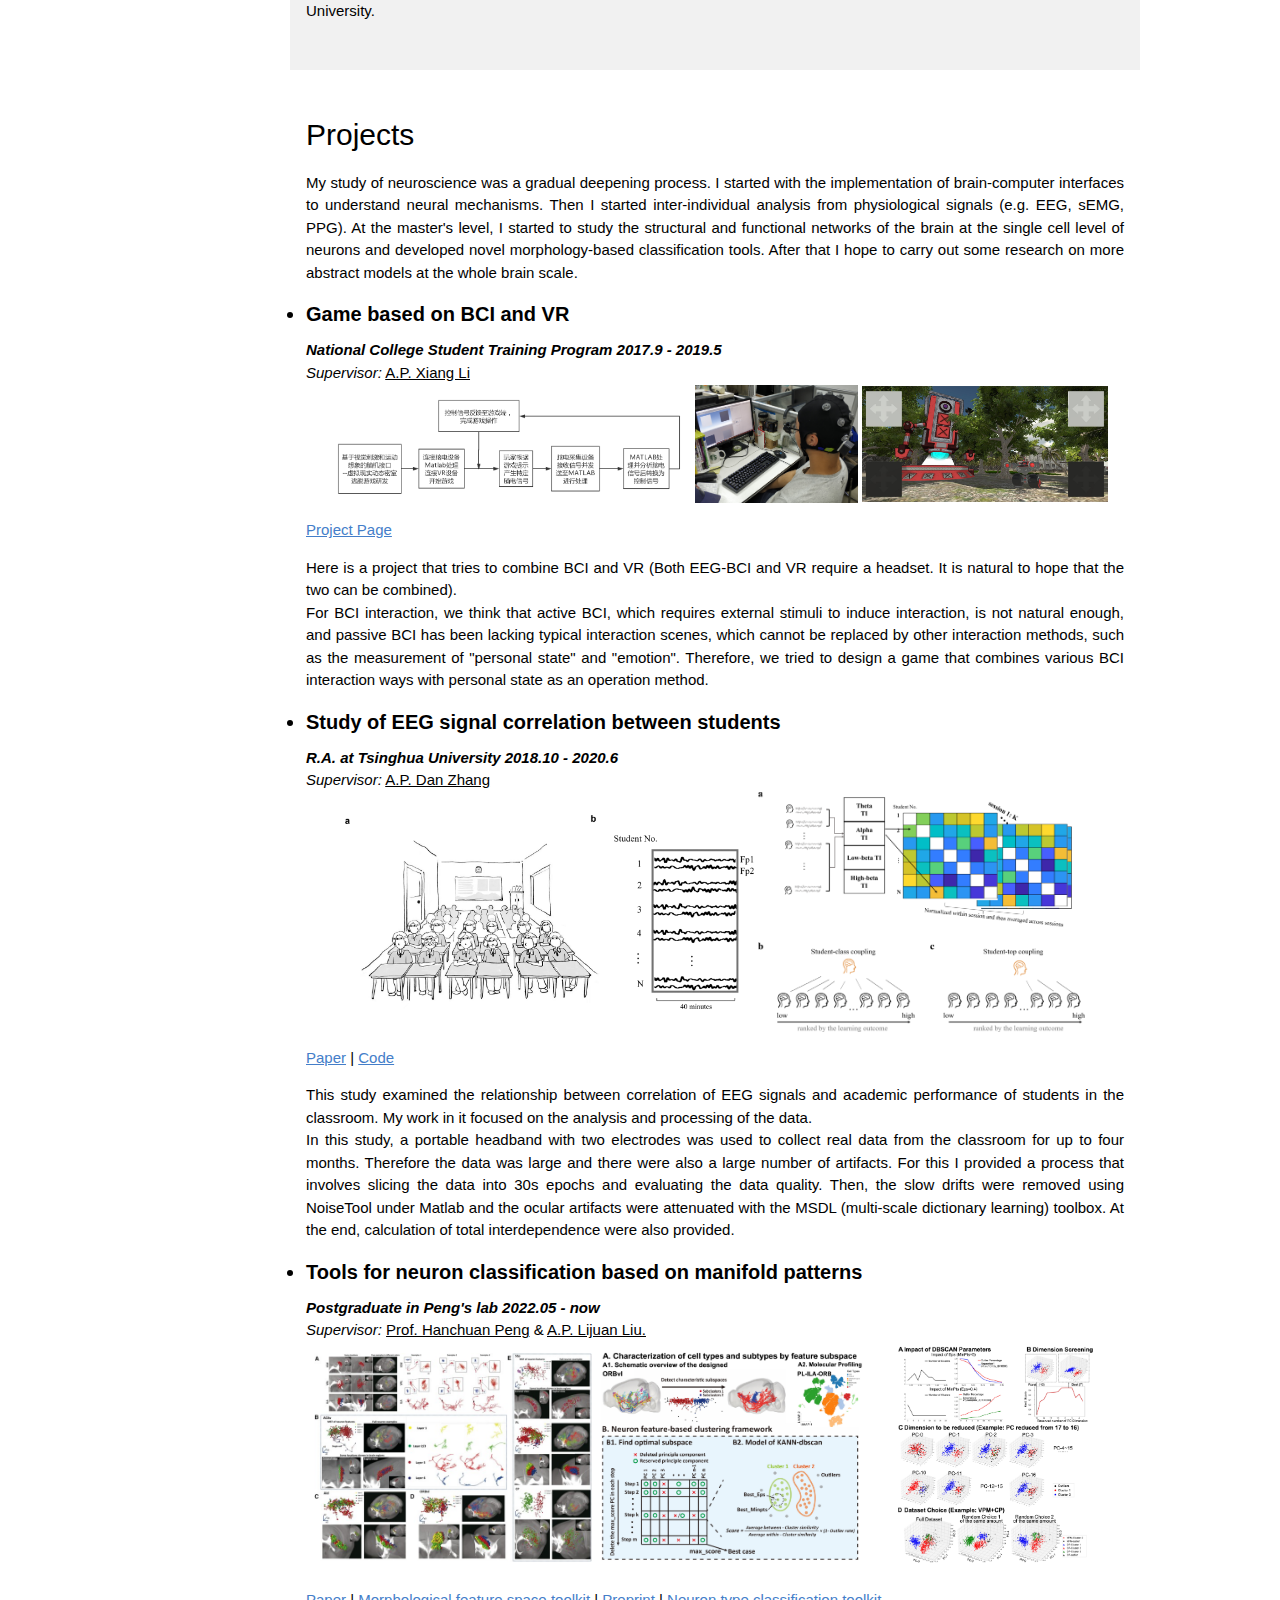
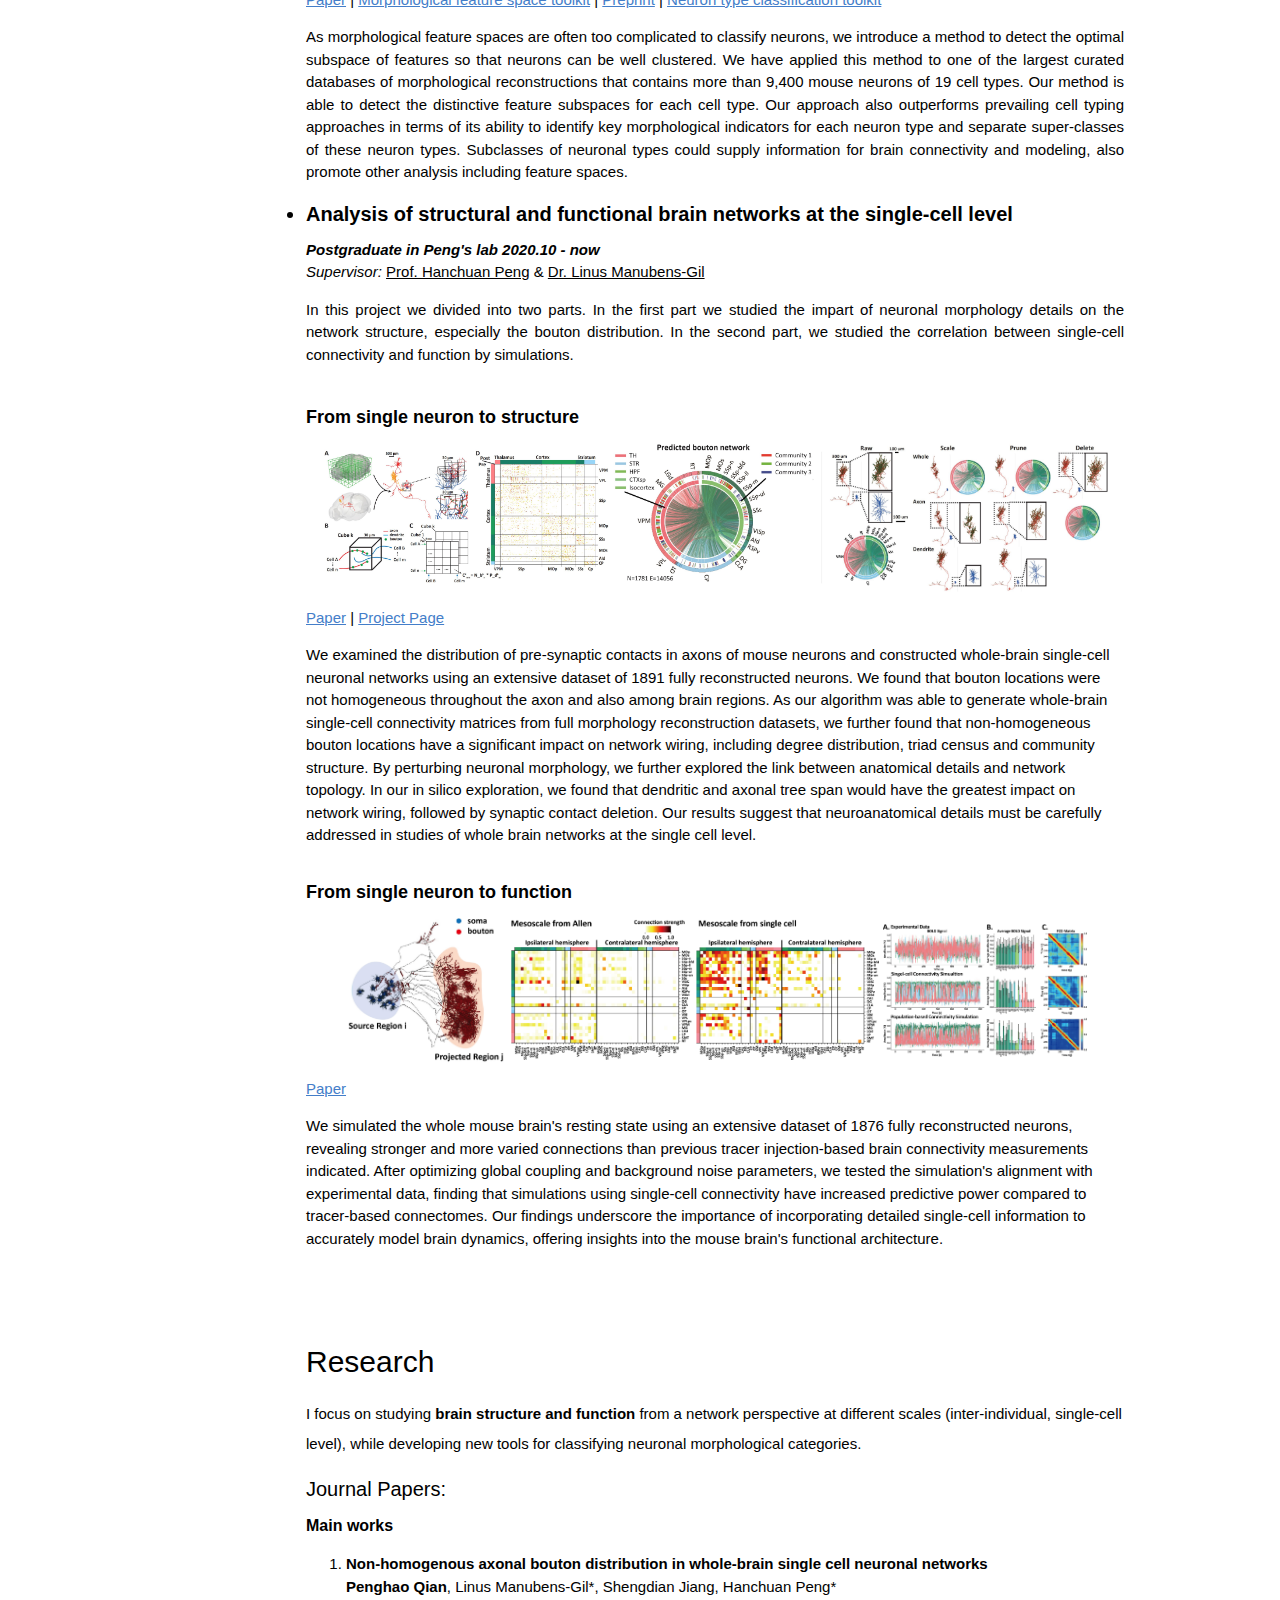
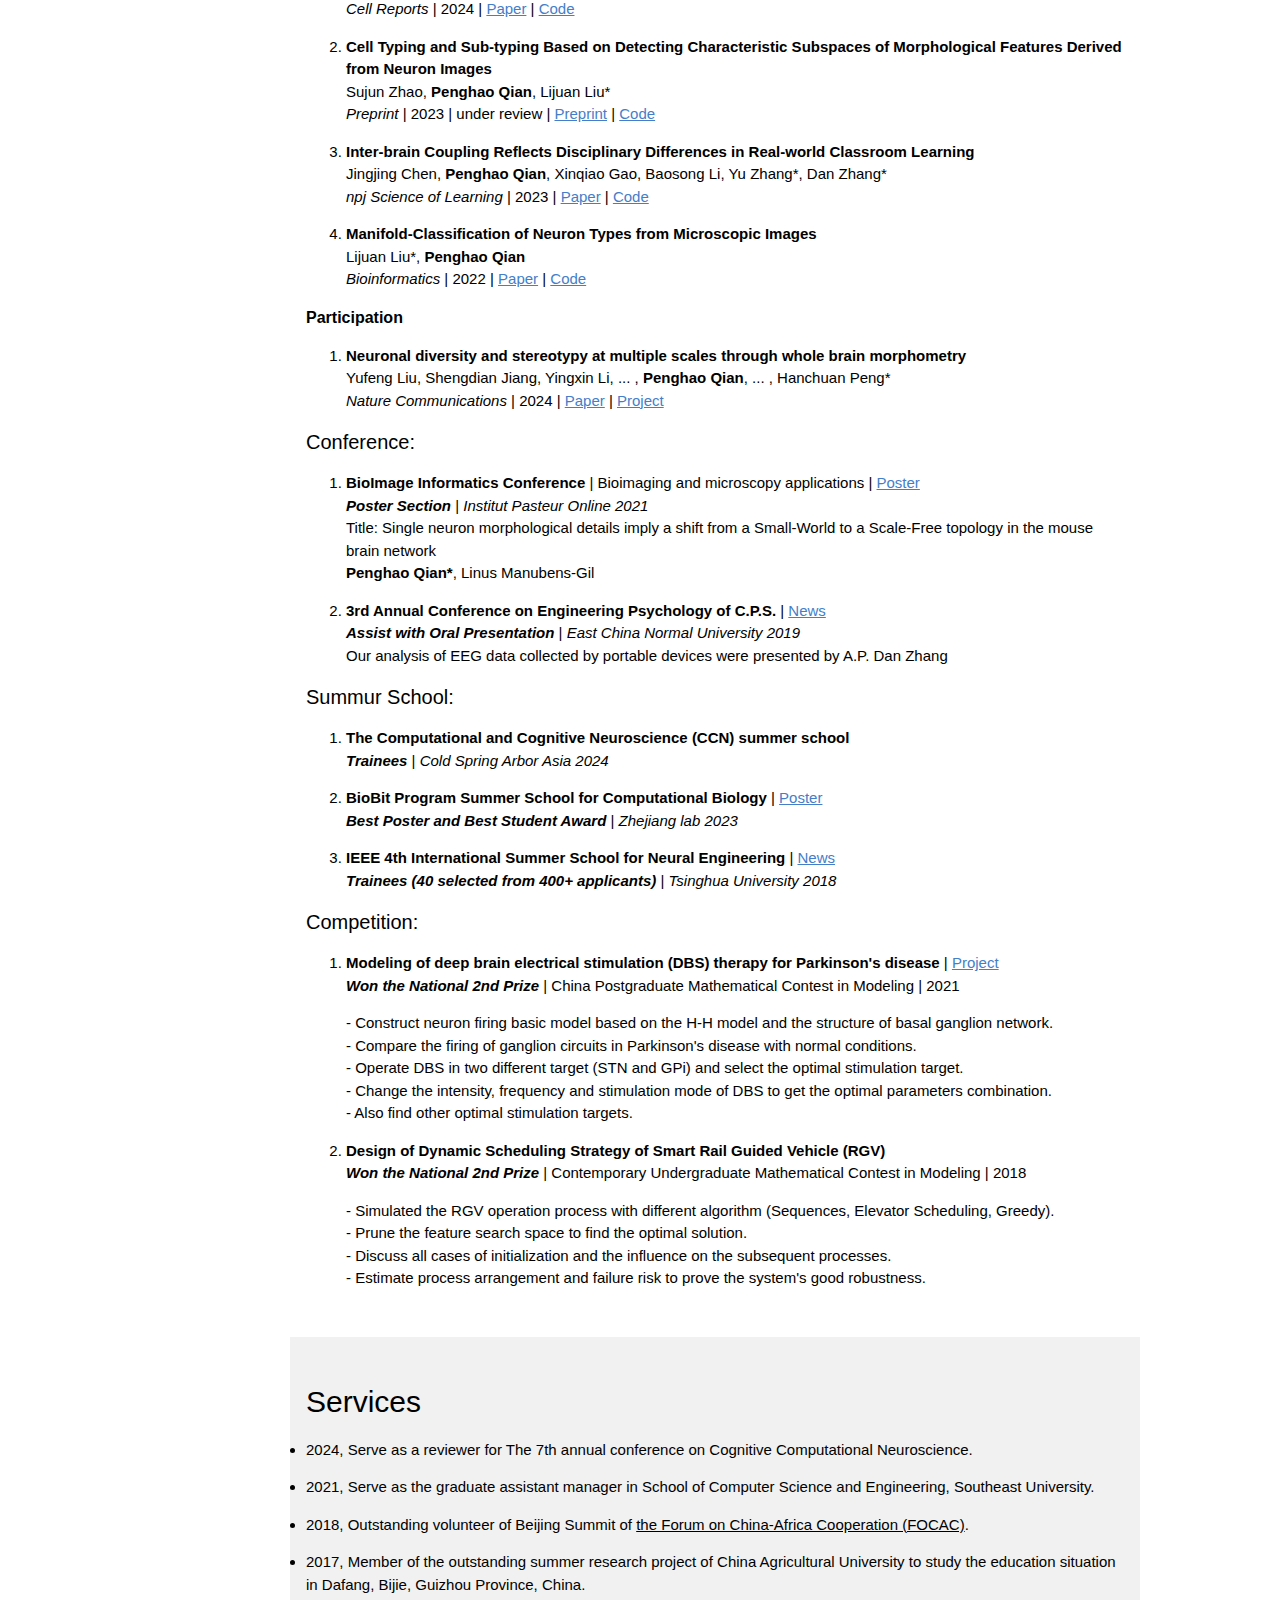
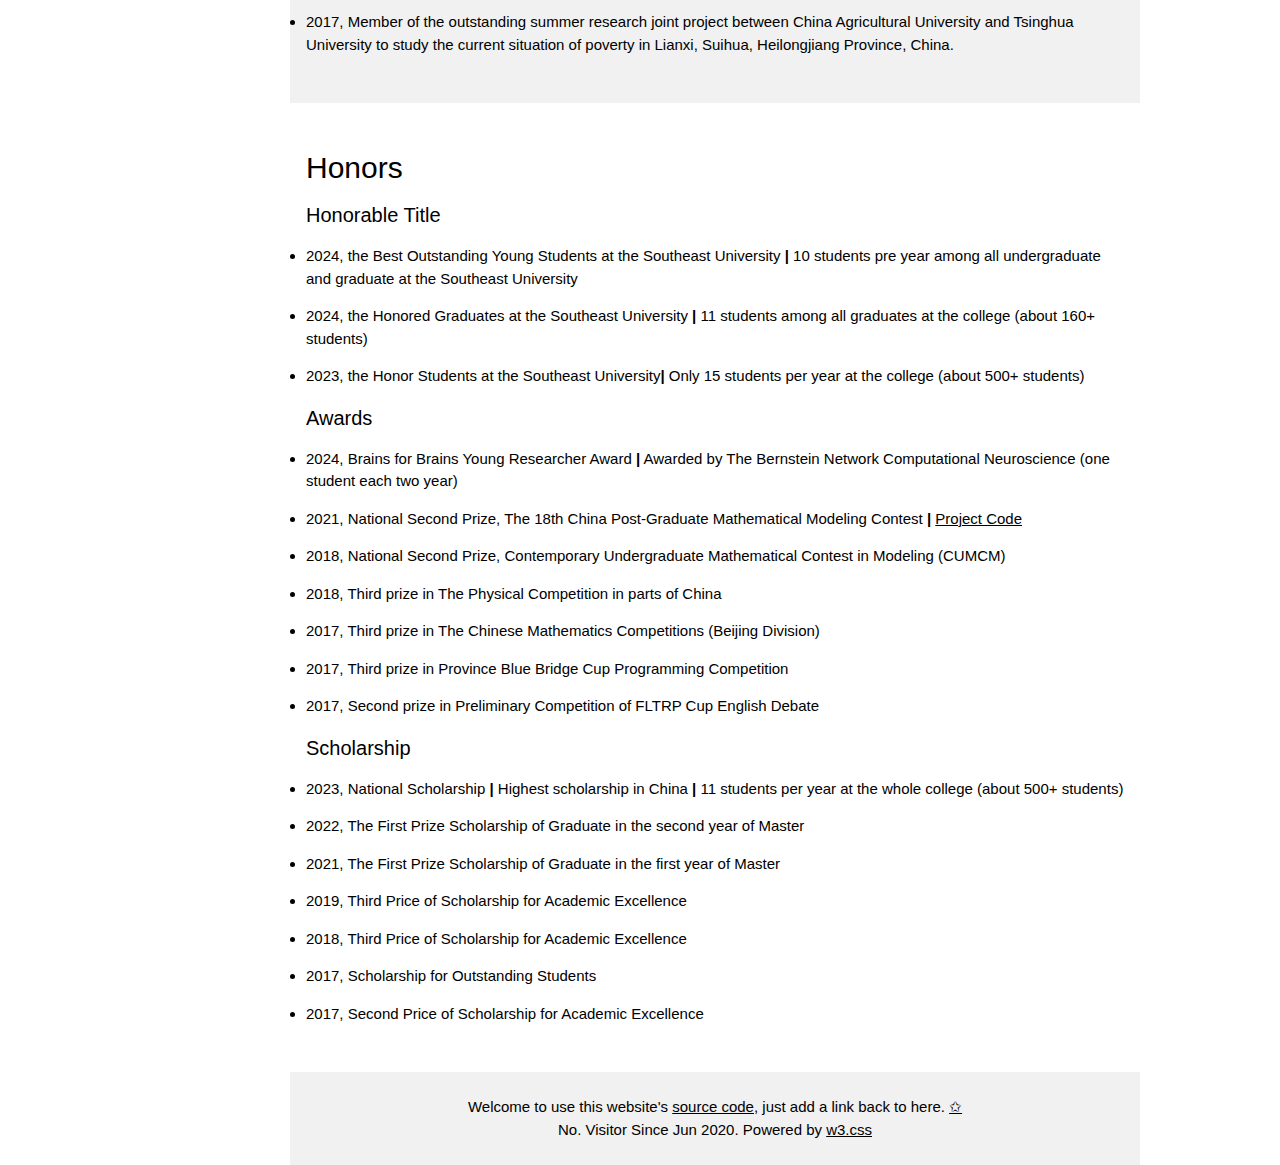
==== commit ef5cc712: "update CV and homepage" ====
--- a/index.html
+++ b/index.html
@@ -99,8 +99,9 @@
           and did my bachelors at the college of information and electrical engineering under the supervision of <a href="http://faculty.cau.edu.cn/xxdqxy/lx_7543/list.htm">A.P. Xiang Li</a>, China Agricultural University</a>.
         </p>
         <p class="w3-center">
-          <h>Email：penghao.qian.seu@gmail.com</h> &nbsp/&nbsp
-          <a href="https://github.com/Mr-strlen/Mr-strlen.github.io/blob/main/Penghao_CV.pdf">CV</a> &nbsp/&nbsp
+          <h>Email：phqian24@m.fudan.edu.cn</h> &nbsp/&nbsp
+          CV（<a href="https://github.com/Mr-strlen/Mr-strlen.github.io/blob/main/Penghao_CV_EN.pdf">EN</a>
+          <a href="https://github.com/Mr-strlen/Mr-strlen.github.io/blob/main/Penghao_CV_CH.pdf">CH</a>）&nbsp/&nbsp
           <a href="https://scholar.google.com/citations?user=bMh8__oAAAAJ">Google Scholar</a>
         </p>
         </tbody></table>
@@ -109,14 +110,13 @@
 <!-- The News Section -->
   <div class="w3-container w3-light-grey w3-padding-32" id="news">
    <h2>News</h2>
+      <p><li> 11/2024 Participate in a large-scale study of whole-brain morphometry, published by <strong>Nature Communications</strong>. <a href="https://www.nature.com/articles/s41467-024-54745-6"><strong>Paper</strong></a></li></p>
       <p><li> 06/2024 Congratulate! I got my Master's degree of Computer Science at Southeast University and was selected as <strong>the Honored Graduates</strong> (11 students at the college), 
               and one of this year's <strong>the Best Outstanding Young Students</strong> (10 students pre year in the whole Southeast University).</li></p>
       <p><li> 05/2024 Selected for <a href="https://www.csh-asia.org/?content/2382"><strong>The Computational and Cognitive Neuroscience (CCN) summer school</strong></a> held by Prof. Xiao-Jing Wang in Cold Spring Arbor Asia. See you there!</li></p>
       <p><li> 04/2024 Received 2024 <a href="https://bernstein-network.de/en/network/awards-and-initiatives/brains-for-brains-young-researcher-award/"><strong>Brains for Brains Young Researcher Award</strong></a>, 
               a prize for young students awarded by The Bernstein Network Computational Neuroscience, Europe's largest computational neuroscience organization.</li></p>   
-      <p><li> 04/2024 We have submitted our recent short draft about functional simulation to the 7th annual conference on Cognitive Computational Neuroscience <a href="https://2024.ccneuro.org/"><strong>(CCN2024)</strong></a>.</li></p>   
       <p><li> 03/2024 My first-author paper has been published by <strong>Cell Reports</strong>. This is a research on how non-homogenous bouton distribution impacts neuron networks. <a href="https://doi.org/10.1016/j.celrep.2024.113871"><strong>Paper</strong></a></li></p>
-      <p><li> 01/2024 Participate in a large-scale study of whole-brain morphometry. <a href="https://www.researchsquare.com/article/rs-3146034/v1"><strong>Preprint</strong></a></li></p>
       <p><li> 10/2023 Get the <strong>National Scholarship</strong> in 2023 (11 students per year at the college) and this is the highest scholarship for all students.</li></p>
       <p><li> 10/2023 Get the <strong>Honor Students Award</strong> in 2023 (only 15 students per year at the college) and rank the 2nd.</li></p>
       <p><li> 08/2023 <strong>Best Student</strong> in the <strong>Computational Biology Summer School</strong> organized by the <a href="https://en.zhejianglab.com/collaboration/biocomputing/"><strong>Biobit Program</strong>.</a></li></p>
@@ -289,11 +289,11 @@
     <h6><strong>Participation</strong></h6>
     <ol>
       <p>
-        <li><strong>Full-Spectrum Neuronal Diversity and Stereotypy through Whole Brain Morphometry</strong>
+        <li><strong>Neuronal diversity and stereotypy at multiple scales through whole brain morphometry</strong>
         <br>
         Yufeng Liu, Shengdian Jiang, Yingxin Li, ... , <strong>Penghao Qian</strong>, ... , Hanchuan Peng*
         <br>
-        <em>Preprint</em> | under review | <a style="color: #447ec9" href="https://www.researchsquare.com/article/rs-3146034/v1">Preprint</a> | <a style="color: #447ec9" href="https://sd-jiang.github.io/full_spectrum/">Project</a> 
+        <em>Nature Communications</em> | 2024 | <a style="color: #447ec9" href="https://www.nature.com/articles/s41467-024-54745-6">Paper</a> | <a style="color: #447ec9" href="https://sd-jiang.github.io/full_spectrum/">Project</a> 
       </p>
     </ol>
 
@@ -301,14 +301,6 @@
   
   <h4> Conference:</h4>
   <ol>
-    <p>
-      <li>
-      <strong>CCN2024: The 7th annual conference on Cognitive Computational Neuroscience</strong>
-      <br>
-      Title: Single-cell morphological data provide refined simulations of resting-state | <a style="color: #447ec9" href="https://2024.ccneuro.org/pdf/57_Paper_authored_CCN_Authored-Version_Single-cell-morphological-data-provide-refined-simulations-of-resting-state.pdf">Paper</a>
-      <br>
-      <strong>Penghao Qian</strong>, Linus Manubens-Gil, Hanchuan Peng
-    </p>
     <p>
       <li>
       <strong>BioImage Informatics Conference</strong> | Bioimaging and microscopy applications | <a style="color: #447ec9" href="image/BII_Poster.JPG">Poster</a>
